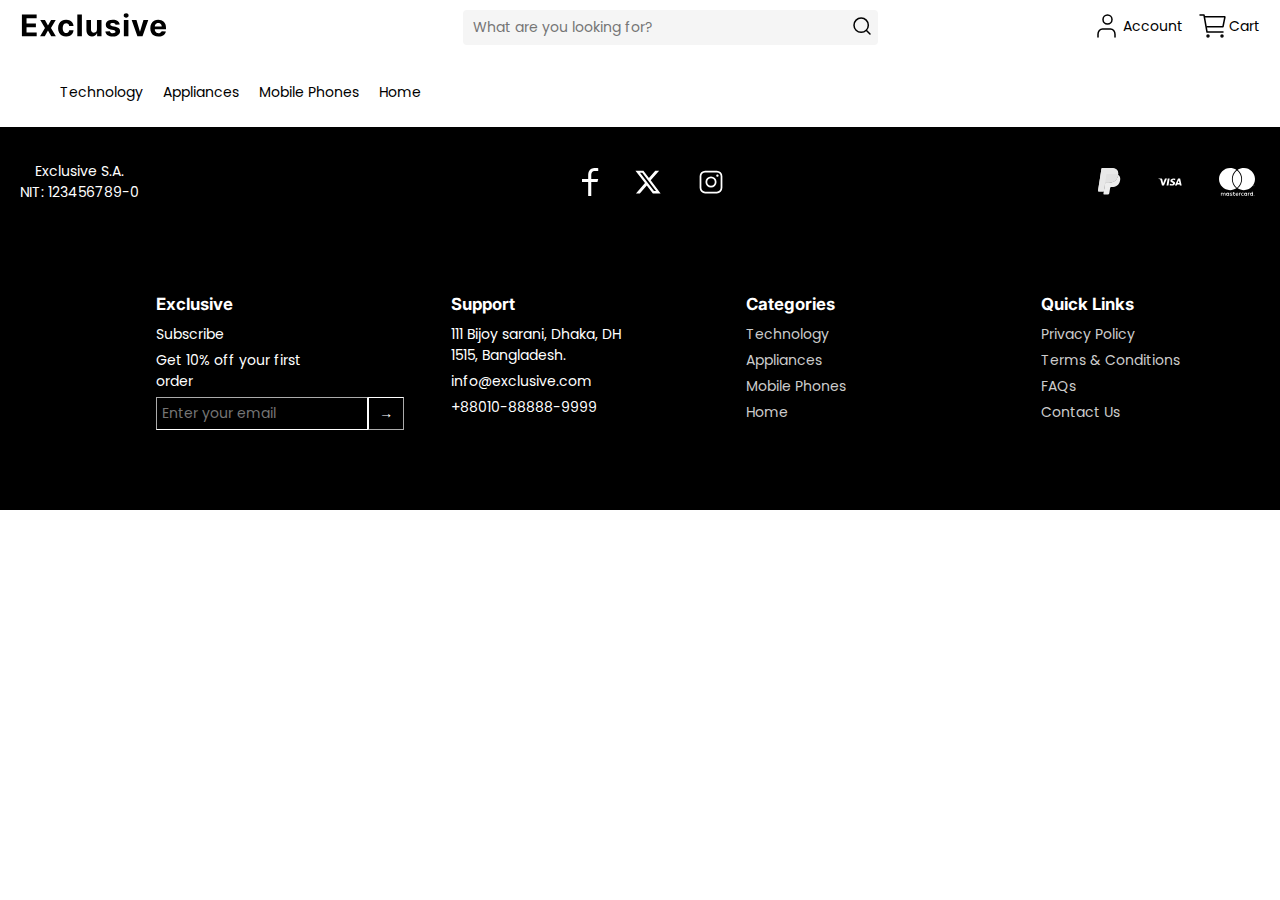
==== index.html @ 1e220c2a "Merge branch 'master' into fix/UH2000-header-hover-bug" ====
<!DOCTYPE html>
<html lang="en">
  <head>
    <meta charset="UTF-8" />
    <meta name="viewport" content="width=device-width, initial-scale=1.0" />
    <link rel="stylesheet" href="styles/styles.css" />
    <title>Exclusive</title>
  </head>
  <body>
    <header>
      <div>
        <img class="logo-img" src="images/icons/logo.svg" alt="search" />
      </div>
      <div class="header-search">
        <input type="text" placeholder="What are you looking for?" />
        <button>
          <img src="images/icons/search.svg" alt="search" />
        </button>
      </div>
      <div class="header-links">
        <a href="#">
          <img src="images/icons/account.svg" alt="account" /> Account
        </a>
        <a href="#"> <img src="images/icons/cart.svg" alt="cart" /> Cart </a>
      </div>
    </header>

    <nav class="subheader">
      <ul class="nav-menu">
        <li class="list">
          <a>Technology</a>
          <ul class="dropdown">
            <li><a href="plp.html">Computers</a></li>
            <li><a href="#">Televisions</a></li>
            <li><a href="#">Audio</a></li>
            <li><a href="#">Video</a></li>
            <li><a href="#">Printing</a></li>
            <li><a href="#">Cameras</a></li>
          </ul>
          </li>
          <li class="list">
            <a>Appliances</a>
            <ul class="dropdown">
              <li><a href="#">Air Conditioning</a></li>
              <li><a href="#">Refrigeration</a></li>
              <li><a href="#">Washing Machines/Dryers</a></li>
            </ul>
          </li>
          <li class="list">
            <a>Mobile Phones</a>
            <ul class="dropdown">
              <li><a href="#">Mobile Phones</a></li>
              <li><a href="#">Tablets</a></li>
              <li><a href="#">Smartwatches</a></li>
            </ul>
          </li>
          <li class="list">
            <a>Home</a>
            <ul class="dropdown">
              <li><a href="#">Living Room</a></li>
              <li><a href="#">Dining Room</a></li>
              <li><a href="#">Kitchen</a></li>
              <li><a href="#">Bathroom</a></li>
            </ul>
          </li>
          
      </ul>
    </nav>

    <!-- Aquí va el contenido central -->

    <footer>
      <div class="top">
        <div class="left">
          <p>Exclusive S.A.<br />NIT: 123456789-0</p>
        </div>
        <div class="center">
          <a href="#"
            ><img
              class="logo-img"
              src="images/icons/facebook.svg"
              alt="facebook"
          /></a>
          <a href="#"
            ><img class="logo-img" src="images/icons/x.svg" alt="x"
          /></a>
          <a href="#"
            ><img
              class="logo-img"
              src="images/icons/instagram.svg"
              alt="Instagram"
          /></a>
        </div>
        <div class="right">
          <a href="#"
            ><img class="logo-img" src="images/icons/paypal.svg" alt="paypal"
          /></a>
          <a href="#"
            ><img class="logo-img" src="images/icons/visa.svg" alt="visa"
          /></a>
          <a href="#"
            ><img
              class="logo-img"
              src="images/icons/mastercard.svg"
              alt="mastercard"
          /></a>
        </div>
      </div>
      <div class="sitemap">
        <div class="section">
          <h3>Exclusive</h3>
          <p>Subscribe</p>
          <p>Get 10% off your first order</p>
          <form action="#">
            <input type="email" placeholder="Enter your email" />
            <button type="submit">→</button>
          </form>
        </div>

        <div class="section">
          <h3>Support</h3>
          <p>111 Bijoy sarani, Dhaka, DH 1515, Bangladesh.</p>
          <p><a href="mailto:info@exclusive.com">info@exclusive.com</a></p>
          <p><a href="tel:+8801788888999">+88010-88888-9999</a></p>
        </div>

        <div class="section">
          <h3>Categories</h3>
          <ul>
            <li><a href="#">Technology</a></li>
            <li><a href="#">Appliances</a></li>
            <li><a href="#">Mobile Phones</a></li>
            <li><a href="#">Home</a></li>
          </ul>
        </div>

        <div class="section">
          <h3>Quick Links</h3>
          <ul>
            <li><a href="#">Privacy Policy</a></li>
            <li><a href="#">Terms & Conditions</a></li>
            <li><a href="#">FAQs</a></li>
            <li><a href="#">Contact Us</a></li>
          </ul>
        </div>
      </div>
    </footer>
  </body>
</html>
---- styles/styles.css ----
@import url("./colors.css");
@import url("./fonts.css");

/* ==== VARIABLES ==== */
:root {
  --padding-small: 0.5em;
  --padding-medium: 1rem;
  --padding-large: 1.5rem;
  --border-radius: 4px;
  --transition-duration: 0.5s;
}

/* ==== COMMON ==== */

body {
  margin: 0;
  padding: 0;
  box-sizing: border-box;
}

.remove-list-styles {
  list-style-type: none;
  padding: 0;
  margin: 0;
}

.flex-row {
  display: flex;
  flex-direction: row;
}

.flex-responsive-row {
  display: flex;
  flex-direction: column;
}

@media (min-width: 576px) {
  .flex-responsive-row {
    flex-direction: row;
  }
}

.container-scroll {
  overflow: auto;
  scrollbar-color: transparent transparent;
}

.container-scroll:hover {
  scrollbar-color: initial;
}

.container-xl {
  max-width: 1280px;
}

.margin-x-auto {
  margin-left: auto;
  margin-right: auto;
}

h1,
h2,
h3,
h4,
h5,
h6 {
  font-family: "Inter", sans-serif;
}

/* Breadcrumb */

.breadcrumb.breadcrumb-cart {
  grid-row: 1 / 2;
}

.breadcrumb a {
  color: var(--color-neutral-grey);
  text-decoration: none;
}

.breadcrumb a:hover {
  color: var(--color-red);
}

.breadcrumb a:not(:last-child) {
  color: #878787;
}

.breadcrumb a:not(:last-child)::after {
  content: " / ";
}

/* ==== HEADER ==== */

header {
  display: flex;
  flex-direction: column;
  text-align: center;
  padding: 10px 20px;
  background-color: #ffffff;
  color: #3f3f3f;
}

header .logo-img {
  height: 30px;
  width: auto;
  margin-right: 4px;
}

header .header-search {
  display: flex;
  flex: 1;
  height: 35px;
  padding-right: 13%;
  margin-bottom: 10px;
}

header a {
  display: inline-flex;
  color: #000000;
  align-items: center;
  margin-left: 10px;
  text-decoration: none;
}

.header-search input {
  border-radius: 4px 0 0 4px;
  margin-left: 20%;
  width: 100%;
  padding: 10px;
  border: none;
  background-color: #f5f5f5;
}

.header-search button {
  border-radius: 0 4px 4px 0;
  padding: 4px;
  align-items: center;
  background-color: #f5f5f5;
  border: none;
  cursor: pointer;
  color: #000000;
}

.subheader {
  background-color: #ffffff;
  padding: 10px 20px;
  text-align: center;
}

.subheader .nav-menu {
  list-style-type: none;
  display: flex;
  justify-content: center;
}

.subheader .list {
  position: relative;
  margin-right: 35px;
}

.subheader .dropdown {
  display: none;
  position: absolute;
  border: solid #a4a4a4;
  border-width: 1px;
  border-radius: 4px;
  background-color: #ffffff;
  list-style-type: none;
  padding: 10px;
  margin-top: 5px;
}

.subheader .dropdown li {
  margin-bottom: 5px;
}

.subheader a {
  text-decoration: none;
}

.subheader .nav-menu li:hover .dropdown {
  display: block;
}

/* ==== FOOTER ==== */

footer {
  background-color: #000000;
  color: #ffffff;
  padding: 20px;
  text-align: center;
}

footer .top {
  display: flex;
  flex-direction: column;
  justify-content: space-between;
  align-items: center;
  margin-bottom: 20px;
}

footer .top i {
  margin-right: 10px;
  font-size: 24px;
}

footer .bottom {
  border-top: 1px solid #444;
  padding-top: 10px;
}

footer .logo-img {
  height: 28px;
  padding-right: 5px;
  width: auto;
  margin-top: 5px;
}

.sitemap {
  display: grid;
  grid-template-columns: 1fr;
  gap: 20px;
  background-color: #000;
  padding: 40px;
  color: #fff;
  text-align: center;
}

.sitemap .section {
  margin-bottom: 20px;
}

.sitemap .section h3 {
  margin-bottom: 10px;
  font-size: 1.2em;
  color: #fff;
}

.sitemap .section p,
.sitemap .section ul {
  margin: 5px 0;
}

.sitemap .section ul {
  list-style: none;
  padding: 0;
}

.sitemap .section ul li {
  margin-bottom: 5px;
}

.sitemap .section ul li a,
.sitemap .section a {
  color: #ccc;
  text-decoration: none;
}

.sitemap .section ul li a:hover {
  color: #fff;
}

.sitemap .section form {
  display: flex;
  flex-direction: column;
  align-items: center;
}

.sitemap .section input[type="email"] {
  margin-bottom: 10px;
  padding: 5px;
  border-color: #ffffff;
  width: 180px;
  align-self: center;
  background-color: #000000;
  border-width: 1px;
}

.sitemap .section button {
  padding: 5px 10px;
  align-self: center;
  border-width: 1px;
  background-color: #000000;
  border-color: #ffffff;
  color: #fff;
  cursor: pointer;
  width: 180px;
}

.sitemap .section a {
  text-decoration: none;
  color: inherit;
}

.sitemap .section a:hover {
  text-decoration: underline;
}

input[type="text"]:focus {
  outline: none;
  border: none;
}

@media screen and (min-width: 850px) {
  header {
    flex-direction: row;
    justify-content: space-between;
    text-align: left;
  }

  .subheader .nav-menu {
    justify-content: left;
  }

  header .header-search {
    padding-right: 0;
    margin-bottom: 0;
    margin-left: 0;
  }

  .header-search input {
    margin-left: 32%;
    width: 40%;
  }

  .subheader {
    text-align: left;
  }

  .subheader .list {
    position: relative;
    margin-right: 20px;
  }

  footer .top {
    flex-direction: row;
  }

  footer .left,
  footer .center,
  footer .right {
    margin-bottom: 0;
  }

  footer .center,
  footer .right {
    display: flex;
    gap: 30px;
  }

  footer .left {
    margin-right: 6%;
  }

  .sitemap {
    grid-template-columns: repeat(4, 1fr);
    text-align: left;
  }

  .sitemap .section form {
    flex-direction: row;
  }
  .sitemap .section {
    padding-left: 35%;
  }

  .sitemap .section input[type="email"] {
    margin-bottom: 0;
    margin-right: 0;
    width: 200px;
  }

  .sitemap .section button {
    margin-right: 0;
    width: auto;
  }
}

/* ==== PRODUCT LIST PAGE ==== */

main.plp .sub-header h2,
main.plp h3,
main.plp .products-container .results-info .results-count,
main.plp .product .product-info {
  font-weight: var(--font-weight-medium);
  margin: var(--padding-small) 0;
}

main.plp .product .product-info {
  padding: var(--padding-medium);
}

main.plp .sub-header h2 {
  font-size: var(--font-size-xlarge);
  padding: 1rem;
}

main.plp h3,
main.plp .banner h3 * {
  font-size: var(--font-size-large);
}

main.plp > .container > * {
  padding: var(--padding-large);
}

main.plp .filters-container .filter {
  border: 1.5px solid var(--color-gray);
  border-radius: var(--border-radius);
  padding: var(--padding-small) var(--padding-small) 0;
  margin: var(--padding-small) 0;
}

main.plp .filters-container .filter-name {
  font-weight: var(--font-weight-medium);
  margin: calc(-1 * var(--padding-small)) calc(-1 * var(--padding-small)) 0;
  padding: var(--padding-small);
  cursor: pointer;
  background-color: #f9f9f9;
}

main.plp .filters-container .filter-options li {
  display: flex;
  flex-direction: row;
  padding: var(--padding-small);
}

main.plp .filters-container .filter-options li label,
main.plp .products-container .results-info .results-count,
main.plp .product .product-info {
  flex-grow: 1;
}

main.plp .filters-container .filter-options li label,
main.plp .filters-container .filter-options li input {
  cursor: pointer;
}

main.plp .filters-container .filter-options li .number-results {
  font-weight: var(--font-weight-light);
  font-size: var(--font-size-xsmall);
}

main.plp .products-container .results-info select {
  border: 1px solid #808080;
  padding: 2px;
  border-radius: var(--border-radius);
  cursor: pointer;
  margin-left: var(--padding-small);
}

main.plp .products-container .products-list .product {
  border: 1.5px solid var(--color-gray);
  border-radius: var(--border-radius);
  margin: var(--padding-medium) 0;
}

main.plp .products-list .product a {
  color: inherit !important;
  text-decoration: none;
  cursor: pointer;
}

main.plp .products-list .product .product-img {
  width: 100%;
  display: flex;
  flex-direction: column;
  justify-content: center;
  align-items: center;
  background-color: #f5f5f5;
}

main.plp .product .product-img img {
  max-height: 300px;
  object-fit: cover;
}

main.plp .product .product-info .product-rating {
  display: flex;
  flex-direction: row;
  justify-content: center;
  align-items: center;
  width: fit-content;
}

main.plp .product .product-info .product-rating .rating-stars {
  display: flex;
}

main.plp .product .product-info .product-rating .rating-value {
  font-weight: var(--font-weight-medium);
  margin-right: var(--padding-small);
}

main.plp .product .product-info .product-rating .rating-count {
  font-weight: var(--font-weight-light);
  font-size: var(--font-size-small);
}

main.plp .product .product-info .product-name {
  margin-top: 0;
}

main.plp .product .product-info .product-description * {
  font-weight: var(--font-weight-light);
}

main.plp .product .product-info .product-buy {
  display: flex;
  flex-direction: row;
  justify-content: space-between;
  align-items: center;
  flex-wrap: wrap;
}

main.plp .product .product-info .product-buy .pricing {
  display: flex;
  flex-direction: row;
  align-items: center;
  gap: var(--padding-small);
}

main.plp .product .product-info .product-buy .price {
  font-weight: var(--font-weight-bold);
  font-size: var(--font-size-medium);
  color: var(--color-red);
}

main.plp .product .product-info .product-buy .old-price {
  font-weight: var(--font-weight-light);
  font-size: var(--font-size-small);
  color: var(--color-dark-gray);
  text-decoration: line-through;
}

main.plp .product .product-info .product-buy button,
main.plp .banner button,
main.plp .products-list button.load-more-btn {
  font-weight: var(--font-weight-medium);
  color: var(--color-gray);
  background-color: var(--color-red);
  border-radius: var(--border-radius);
  outline: none;
  border: none;
  padding: var(--padding-medium) var(--padding-large);
  cursor: pointer;
  transition: var(--transition-duration);
}

main.plp .products-list button.load-more-btn {
  background-color: transparent;
  border: 2px solid var(--color-green);
  display: block;
  color: black;
  margin-top: 40px;
}

main.plp .products-list button.load-more-btn:hover {
  background-color: var(--color-green);
  color: white;
}

main.plp .product .product-info .product-buy button:hover,
main.plp .banner button:hover {
  background-color: var(--color-green);
}

main.plp .banner {
  margin-top: 100px;
  color: var(--color-gray);
  background-color: #0d0d0d;
  text-align: center;
  padding: var(--padding-large);
}

main.plp .banner h3 {
  margin: 2rem 1rem;
}

main.plp .banner button {
  padding: var(--padding-large) calc(var(--padding-large) * 2);
  margin: var(--padding-medium) 0 var(--padding-large) 0;
}

main.plp .banner .exclusive-list {
  justify-content: center;
  gap: 3rem;
  margin: 30px 0;
  font-size: var(--font-size-large);
}

main.plp .banner .exclusive-list li {
  flex: 1 1 0px;
}

main.plp .banner .exclusive-list p {
  margin: 0.5rem;
}

/* Responsive  */

/* Desktop */
@media (min-width: 576px) {
  main.plp .filters-container {
    width: 25%;
  }

  main.plp .products-container {
    width: 75%;
  }

  main.plp .products-list .product .product-img {
    width: min(100%, 300px);
  }

  main.plp .container-scroll {
    max-height: calc(100vh - 100px);
  }
}
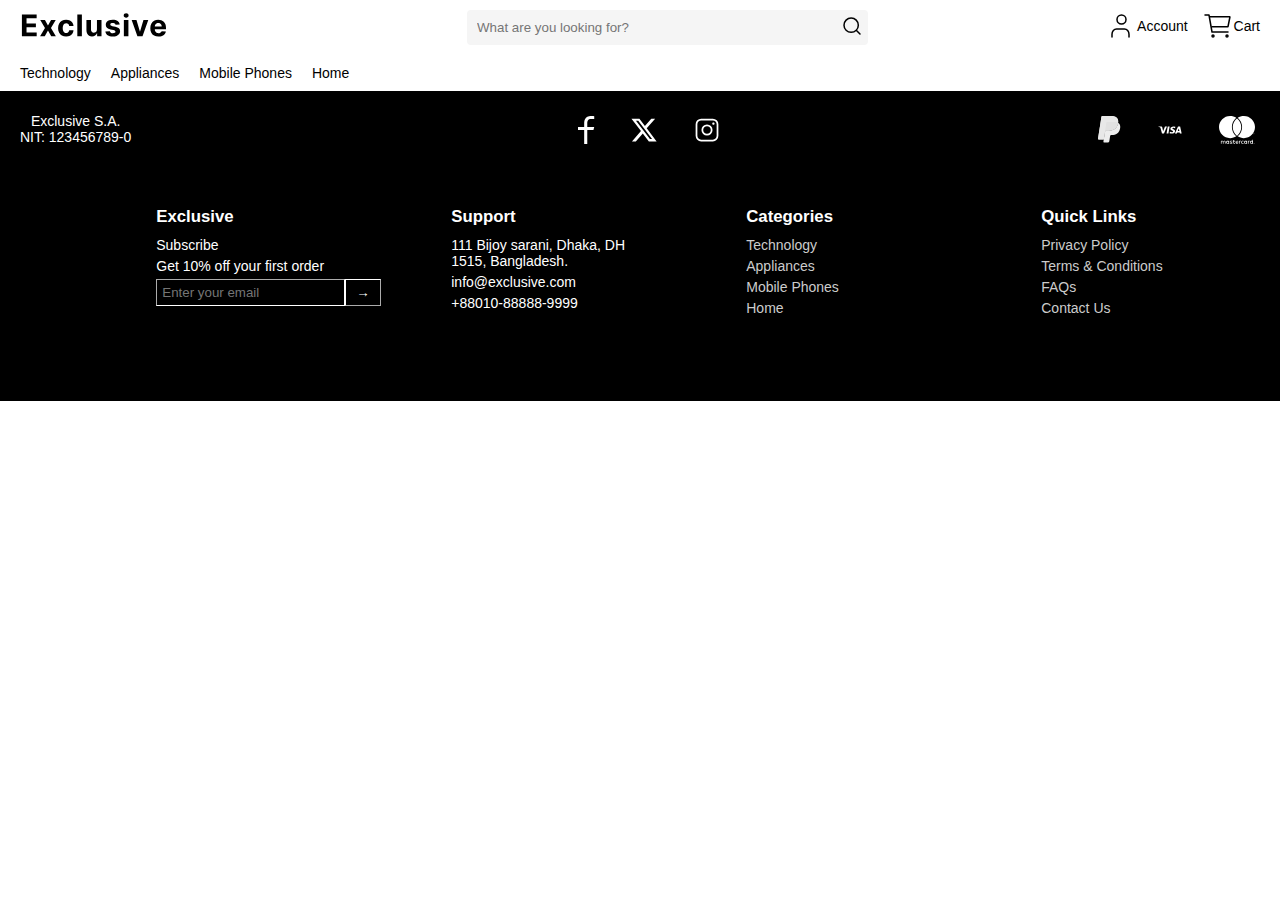
==== commit 8544c898: "Shopping cart completed with header and footer" ====
--- a/index.html
+++ b/index.html
@@ -1,149 +1,132 @@
-<!DOCTYPE html>
-<html lang="en">
-  <head>
-    <meta charset="UTF-8" />
-    <meta name="viewport" content="width=device-width, initial-scale=1.0" />
-    <link rel="stylesheet" href="styles/styles.css" />
-    <title>Exclusive</title>
-  </head>
-  <body>
-    <header>
-      <div>
-        <img class="logo-img" src="images/icons/logo.svg" alt="search" />
-      </div>
-      <div class="header-search">
-        <input type="text" placeholder="What are you looking for?" />
-        <button>
-          <img src="images/icons/search.svg" alt="search" />
-        </button>
-      </div>
-      <div class="header-links">
-        <a href="#">
-          <img src="images/icons/account.svg" alt="account" /> Account
-        </a>
-        <a href="#"> <img src="images/icons/cart.svg" alt="cart" /> Cart </a>
-      </div>
-    </header>
-
-    <nav class="subheader">
-      <ul class="nav-menu">
-        <li class="list">
-          <a>Technology</a>
-          <ul class="dropdown">
-            <li><a href="plp.html">Computers</a></li>
-            <li><a href="#">Televisions</a></li>
-            <li><a href="#">Audio</a></li>
-            <li><a href="#">Video</a></li>
-            <li><a href="#">Printing</a></li>
-            <li><a href="#">Cameras</a></li>
-          </ul>
-          </li>
-          <li class="list">
-            <a>Appliances</a>
-            <ul class="dropdown">
-              <li><a href="#">Air Conditioning</a></li>
-              <li><a href="#">Refrigeration</a></li>
-              <li><a href="#">Washing Machines/Dryers</a></li>
-            </ul>
-          </li>
-          <li class="list">
-            <a>Mobile Phones</a>
-            <ul class="dropdown">
-              <li><a href="#">Mobile Phones</a></li>
-              <li><a href="#">Tablets</a></li>
-              <li><a href="#">Smartwatches</a></li>
-            </ul>
-          </li>
-          <li class="list">
-            <a>Home</a>
-            <ul class="dropdown">
-              <li><a href="#">Living Room</a></li>
-              <li><a href="#">Dining Room</a></li>
-              <li><a href="#">Kitchen</a></li>
-              <li><a href="#">Bathroom</a></li>
-            </ul>
-          </li>
-          
-      </ul>
-    </nav>
-
-    <!-- Aquí va el contenido central -->
-
-    <footer>
-      <div class="top">
-        <div class="left">
-          <p>Exclusive S.A.<br />NIT: 123456789-0</p>
-        </div>
-        <div class="center">
-          <a href="#"
-            ><img
-              class="logo-img"
-              src="images/icons/facebook.svg"
-              alt="facebook"
-          /></a>
-          <a href="#"
-            ><img class="logo-img" src="images/icons/x.svg" alt="x"
-          /></a>
-          <a href="#"
-            ><img
-              class="logo-img"
-              src="images/icons/instagram.svg"
-              alt="Instagram"
-          /></a>
-        </div>
-        <div class="right">
-          <a href="#"
-            ><img class="logo-img" src="images/icons/paypal.svg" alt="paypal"
-          /></a>
-          <a href="#"
-            ><img class="logo-img" src="images/icons/visa.svg" alt="visa"
-          /></a>
-          <a href="#"
-            ><img
-              class="logo-img"
-              src="images/icons/mastercard.svg"
-              alt="mastercard"
-          /></a>
-        </div>
-      </div>
-      <div class="sitemap">
-        <div class="section">
-          <h3>Exclusive</h3>
-          <p>Subscribe</p>
-          <p>Get 10% off your first order</p>
-          <form action="#">
-            <input type="email" placeholder="Enter your email" />
-            <button type="submit">→</button>
-          </form>
-        </div>
-
-        <div class="section">
-          <h3>Support</h3>
-          <p>111 Bijoy sarani, Dhaka, DH 1515, Bangladesh.</p>
-          <p><a href="mailto:info@exclusive.com">info@exclusive.com</a></p>
-          <p><a href="tel:+8801788888999">+88010-88888-9999</a></p>
-        </div>
-
-        <div class="section">
-          <h3>Categories</h3>
-          <ul>
-            <li><a href="#">Technology</a></li>
-            <li><a href="#">Appliances</a></li>
-            <li><a href="#">Mobile Phones</a></li>
-            <li><a href="#">Home</a></li>
-          </ul>
-        </div>
-
-        <div class="section">
-          <h3>Quick Links</h3>
-          <ul>
-            <li><a href="#">Privacy Policy</a></li>
-            <li><a href="#">Terms & Conditions</a></li>
-            <li><a href="#">FAQs</a></li>
-            <li><a href="#">Contact Us</a></li>
-          </ul>
-        </div>
-      </div>
-    </footer>
-  </body>
-</html>
+<!DOCTYPE html>
+<html lang="en">
+  <head>
+    <meta charset="UTF-8" />
+    <meta name="viewport" content="width=device-width, initial-scale=1.0" />
+    <link rel="stylesheet" href="styles/styles.css" />
+    <title>Exclusive</title>
+  </head>
+  <body>
+    <header>
+      <div>
+        <img class="logo-img" src="images/icons/logo.svg" alt="buscar" />
+      </div>
+      <div class="header-search">
+        <input type="text" placeholder="What are you looking for?" />
+        <button>
+          <img src="images/icons/search.svg" alt="search" />
+        </button>
+      </div>
+      <div class="header-links">
+        <a href="#">
+          <img src="images/icons/account.svg" alt="account" /> Account
+        </a>
+        <a href="#">
+          <img src="images/icons/cart.svg" alt="cart" /> Cart
+        </a>
+      </div>
+    </header>
+
+    <nav class="subheader">
+      <ul class="nav-menu">
+        <li class="list">
+          <a>Technology</a>
+          <ul class="dropdown">
+            <li><a href="plp.html">Computers</a></li>
+            <li class="header-dropdown-li"><a href="#">Televisions</a></li>
+            <li class="header-dropdown-li"><a href="#">Audio</a></li>
+            <li class="header-dropdown-li"><a href="#">Video</a></li>
+            <li class="header-dropdown-li"><a href="#">Printing</a></li>
+            <li class="header-dropdown-li"><a href="#">Cameras</a></li>
+          </ul>
+          </li>
+          <li class="list">
+            <a>Appliances</a>
+            <ul class="dropdown">
+              <li class="header-dropdown-li"><a href="#">Air Conditioning</a></li>
+              <li class="header-dropdown-li"><a href="#">Refrigeration</a></li>
+              <li class="header-dropdown-li"><a href="#">Washing Machines/Dryers</a></li>
+            </ul>
+          </li>
+          <li class="list">
+            <a>Mobile Phones</a>
+            <ul class="dropdown">
+              <li class="header-dropdown-li"><a href="#">Mobile Phones</a></li>
+              <li class="header-dropdown-li"><a href="#">Tablets</a></li>
+              <li class="header-dropdown-li"><a href="#">Smartwatches</a></li>
+            </ul>
+          </li>
+          <li class="list">
+            <a>Home</a>
+            <ul class="dropdown">
+              <li class="header-dropdown-li"><a href="#">Living Room</a></li>
+              <li class="header-dropdown-li"><a href="#">Dining Room</a></li>
+              <li class="header-dropdown-li"><a href="#">Kitchen</a></li>
+              <li class="header-dropdown-li"><a href="#">Bathroom</a></li>
+            </ul>
+          </li>
+          
+      </ul>
+    </nav>
+
+    <!-- Aquí va el contenido central -->
+
+    <footer>
+      <div class="top">
+        <div class="left">
+          <p>
+            Exclusive S.A.<br />NIT: 123456789-0
+          </p>
+        </div>
+        <div class="center">
+          <a href="#"><img class="logo-img" src="images/icons/facebook.svg" alt="facebook" /></a>
+          <a href="#"><img class="logo-img" src="images/icons/x.svg" alt="x" /></a>
+          <a href="#"><img class="logo-img" src="images/icons/instagram.svg" alt="Instagram" /></a>
+        </div>
+        <div class="right">
+          <a href="#"><img class="logo-img" src="images/icons/paypal.svg" alt="paypal" /></a>
+          <a href="#"><img class="logo-img" src="images/icons/visa.svg" alt="visa" /></a>
+          <a href="#"><img class="logo-img" src="images/icons/mastercard.svg" alt="mastercard" /></a>
+        </div>
+      </div>
+      <div class="sitemap">
+        <div class="section">
+          <h3>Exclusive</h3>
+          <p>Subscribe</p>
+          <p>Get 10% off your first order</p>
+          <form action="#">
+            <input type="email" placeholder="Enter your email" />
+            <button type="submit">→</button>
+          </form>
+        </div>
+
+        <div class="section">
+          <h3>Support</h3>
+          <p>111 Bijoy sarani, Dhaka, DH 1515, Bangladesh.</p>
+          <p><a href="mailto:info@exclusive.com">info@exclusive.com</a></p>
+          <p><a href="tel:+8801788888999">+88010-88888-9999</a></p>
+        </div>
+
+        <div class="section">
+          <h3>Categories</h3>
+          <ul>
+            <li><a href="#">Technology</a></li>
+            <li><a href="#">Appliances</a></li>
+            <li><a href="#">Mobile Phones</a></li>
+            <li><a href="#">Home</a></li>
+          </ul>
+        </div>
+
+        <div class="section">
+          <h3>Quick Links</h3>
+          <ul>
+            <li><a href="#">Privacy Policy</a></li>
+            <li><a href="#">Terms & Conditions</a></li>
+            <li><a href="#">FAQs</a></li>
+            <li><a href="#">Contact Us</a></li>
+          </ul>
+        </div>
+      </div>
+    </footer>
+  </body>
+</html>--- a/styles/styles.css
+++ b/styles/styles.css
@@ -1,93 +1,13 @@
+/* ==== COMMON ==== */
 @import url("./colors.css");
 @import url("./fonts.css");
 
-/* ==== VARIABLES ==== */
-:root {
-  --padding-small: 0.5em;
-  --padding-medium: 1rem;
-  --padding-large: 1.5rem;
-  --border-radius: 4px;
-  --transition-duration: 0.5s;
-}
-
 /* ==== COMMON ==== */
 
-body {
+* {
   margin: 0;
   padding: 0;
   box-sizing: border-box;
-}
-
-.remove-list-styles {
-  list-style-type: none;
-  padding: 0;
-  margin: 0;
-}
-
-.flex-row {
-  display: flex;
-  flex-direction: row;
-}
-
-.flex-responsive-row {
-  display: flex;
-  flex-direction: column;
-}
-
-@media (min-width: 576px) {
-  .flex-responsive-row {
-    flex-direction: row;
-  }
-}
-
-.container-scroll {
-  overflow: auto;
-  scrollbar-color: transparent transparent;
-}
-
-.container-scroll:hover {
-  scrollbar-color: initial;
-}
-
-.container-xl {
-  max-width: 1280px;
-}
-
-.margin-x-auto {
-  margin-left: auto;
-  margin-right: auto;
-}
-
-h1,
-h2,
-h3,
-h4,
-h5,
-h6 {
-  font-family: "Inter", sans-serif;
-}
-
-/* Breadcrumb */
-
-.breadcrumb.breadcrumb-cart {
-  grid-row: 1 / 2;
-}
-
-.breadcrumb a {
-  color: var(--color-neutral-grey);
-  text-decoration: none;
-}
-
-.breadcrumb a:hover {
-  color: var(--color-red);
-}
-
-.breadcrumb a:not(:last-child) {
-  color: #878787;
-}
-
-.breadcrumb a:not(:last-child)::after {
-  content: " / ";
 }
 
 /* ==== HEADER ==== */
@@ -99,6 +19,8 @@
   padding: 10px 20px;
   background-color: #ffffff;
   color: #3f3f3f;
+  font-family: "Intern", sans-serif;
+  font-size: 14px;
 }
 
 header .logo-img {
@@ -123,20 +45,21 @@
   text-decoration: none;
 }
 
+
 .header-search input {
   border-radius: 4px 0 0 4px;
   margin-left: 20%;
   width: 100%;
   padding: 10px;
   border: none;
-  background-color: #f5f5f5;
+  background-color: #F5F5F5;
 }
 
 .header-search button {
   border-radius: 0 4px 4px 0;
   padding: 4px;
   align-items: center;
-  background-color: #f5f5f5;
+  background-color: #F5F5F5;
   border: none;
   cursor: pointer;
   color: #000000;
@@ -146,6 +69,8 @@
   background-color: #ffffff;
   padding: 10px 20px;
   text-align: center;
+  font-family: "Intern", sans-serif;
+  font-size: 14px;
 }
 
 .subheader .nav-menu {
@@ -162,7 +87,7 @@
 .subheader .dropdown {
   display: none;
   position: absolute;
-  border: solid #a4a4a4;
+  border: solid #A4A4A4;
   border-width: 1px;
   border-radius: 4px;
   background-color: #ffffff;
@@ -190,6 +115,8 @@
   color: #ffffff;
   padding: 20px;
   text-align: center;
+  font-family: "Intern", sans-serif;
+  font-size: 14px;
 }
 
 footer .top {
@@ -319,6 +246,7 @@
     margin-left: 0;
   }
 
+
   .header-search input {
     margin-left: 32%;
     width: 40%;
@@ -343,8 +271,7 @@
     margin-bottom: 0;
   }
 
-  footer .center,
-  footer .right {
+  footer .center, footer .right {
     display: flex;
     gap: 30px;
   }
@@ -377,244 +304,321 @@
   }
 }
 
-/* ==== PRODUCT LIST PAGE ==== */
-
-main.plp .sub-header h2,
-main.plp h3,
-main.plp .products-container .results-info .results-count,
-main.plp .product .product-info {
-  font-weight: var(--font-weight-medium);
-  margin: var(--padding-small) 0;
-}
-
-main.plp .product .product-info {
-  padding: var(--padding-medium);
-}
-
-main.plp .sub-header h2 {
-  font-size: var(--font-size-xlarge);
-  padding: 1rem;
-}
-
-main.plp h3,
-main.plp .banner h3 * {
-  font-size: var(--font-size-large);
-}
-
-main.plp > .container > * {
-  padding: var(--padding-large);
-}
-
-main.plp .filters-container .filter {
-  border: 1.5px solid var(--color-gray);
-  border-radius: var(--border-radius);
-  padding: var(--padding-small) var(--padding-small) 0;
-  margin: var(--padding-small) 0;
-}
-
-main.plp .filters-container .filter-name {
-  font-weight: var(--font-weight-medium);
-  margin: calc(-1 * var(--padding-small)) calc(-1 * var(--padding-small)) 0;
-  padding: var(--padding-small);
+* {
+  margin: 0;
+  padding: 0;
+}
+
+main.cart-page {
+  display: grid;
+  grid-template-rows: auto auto auto;
+  gap: 12px;
+  padding: 32px;
+  font-family: var(--font-primary);
+  font-size: var(--body-poppins);
+}
+
+.cart-page h2, .recommended-items-section h2 {
+  font-weight: 600;
+}
+
+/* Breadcrumb */
+
+.breadcrumb.breadcrumb-cart {
+  grid-row: 1 / 2;
+}
+
+.breadcrumb>p>span {
+  color: var(--color-neutral-grey);
+}
+
+/* Cart Items Section */
+
+.cart-items-section {
+  grid-row: 2 / 3;
+  border-radius: 6px;
+  padding: 16px;
+  box-shadow: 0 0 12px 0 rgba(0, 0, 0, 0.12);
+}
+
+.item-container.item-cart-container {
+  display: flex;
+  flex-direction: column;
+  gap: 12px;
+}
+
+.item.item-cart {
+  display: flex;
+  border-radius: 10px;
+  padding: 6px;
+  position: relative;
+}
+
+.item-container.item-cart-container hr {
+  border: none;
+  border: 1px solid #e4e4e4e4;
+}
+
+.item.item-cart>img {
+  width: 110px;
+  height: 110px;
+  border-radius: 4px;
+  align-self: center;
+
+}
+
+.item-info.item-cart-info {
+  margin-left: 8px;
+}
+
+.item-info.item-cart-info>h3 {
+  font-weight: 300;
   cursor: pointer;
-  background-color: #f9f9f9;
-}
-
-main.plp .filters-container .filter-options li {
-  display: flex;
-  flex-direction: row;
-  padding: var(--padding-small);
-}
-
-main.plp .filters-container .filter-options li label,
-main.plp .products-container .results-info .results-count,
-main.plp .product .product-info {
-  flex-grow: 1;
-}
-
-main.plp .filters-container .filter-options li label,
-main.plp .filters-container .filter-options li input {
+}
+
+.item-price.item-price-cart {
+  display: flex;
+}
+
+.item-price.item-price-cart>p:nth-child(1) {
+  display: none;
+}
+
+.item-price.item-price-cart>p:nth-child(2) {
+  position: absolute;
+  font-weight: 600;
+  right: 0;
+  bottom: 0;
+  margin-right: 8px;
+  margin-bottom: 5px;
+}
+
+.shipping-method {
+  font-size: var(--small-poppins);
+  font-weight: 300;
+  margin: 4px 0;
+}
+
+.item-info.item-cart-info details {
+  font-size: 14px;
+  font-weight: 600;
+  margin-bottom: 36px;
+}
+
+.item-info.item-cart-info details summary {
+  list-style: none;
   cursor: pointer;
 }
 
-main.plp .filters-container .filter-options li .number-results {
-  font-weight: var(--font-weight-light);
-  font-size: var(--font-size-xsmall);
-}
-
-main.plp .products-container .results-info select {
-  border: 1px solid #808080;
-  padding: 2px;
-  border-radius: var(--border-radius);
+.item-info.item-cart-info details summary::after {
+  content: "\25BC";
+  margin-left: 4px;
+}
+
+.item-info.item-cart-info details[open] {
+  margin-bottom: 2px;
+}
+
+.item-info.item-cart-info details[open] summary::after {
+  content: "\25B2";
+}
+
+.quantity.quantity-item-cart select {
+  border: none;
+  outline: none;
+  font-size: 14px;
+}
+
+.quantity.quantity-item-cart select:focus {
+  border: none;
+  outline: none;
+}
+
+
+/* Pay Section */
+.pay-section.pay-section-cart {
+  grid-row: 3 / 4;
+  display: flex;
+  flex-direction: column;
+  gap: 12px;
+  padding: 24px;
+  position: relative;
+  border-radius: 6px;
+  box-shadow: 0 0 12px 0 rgba(0, 0, 0, 0.12);
+  justify-content: space-around;
+  border: 1px solid var(--color-neutral-black);
+}
+
+.pay-section.pay-section-cart .pay-info {
+  display: flex;
+  justify-content: space-between;
+  border-bottom: 1px solid #c2c2c2;
+  padding: 3px 0;
+}
+
+.pay-section.pay-section-cart .pay-info>p:nth-child(2) {
+  font-weight: 600;
+}
+
+
+.pay-section.pay-section-cart .pay-button {
+  font-family: Poppins, sans-serif;
+  font-size: var(--buttons-poppins-medium);
+  border: none;
+  border-radius: 4px;
+  padding: 0.5rem;
+  background-color: var(--color-secondary-light-red);
+  color: white;
   cursor: pointer;
-  margin-left: var(--padding-small);
-}
-
-main.plp .products-container .products-list .product {
-  border: 1.5px solid var(--color-gray);
-  border-radius: var(--border-radius);
-  margin: var(--padding-medium) 0;
-}
-
-main.plp .products-list .product a {
-  color: inherit !important;
-  text-decoration: none;
-  cursor: pointer;
-}
-
-main.plp .products-list .product .product-img {
-  width: 100%;
-  display: flex;
-  flex-direction: column;
-  justify-content: center;
-  align-items: center;
-  background-color: #f5f5f5;
-}
-
-main.plp .product .product-img img {
-  max-height: 300px;
-  object-fit: cover;
-}
-
-main.plp .product .product-info .product-rating {
-  display: flex;
-  flex-direction: row;
-  justify-content: center;
-  align-items: center;
-  width: fit-content;
-}
-
-main.plp .product .product-info .product-rating .rating-stars {
-  display: flex;
-}
-
-main.plp .product .product-info .product-rating .rating-value {
-  font-weight: var(--font-weight-medium);
-  margin-right: var(--padding-small);
-}
-
-main.plp .product .product-info .product-rating .rating-count {
-  font-weight: var(--font-weight-light);
-  font-size: var(--font-size-small);
-}
-
-main.plp .product .product-info .product-name {
-  margin-top: 0;
-}
-
-main.plp .product .product-info .product-description * {
-  font-weight: var(--font-weight-light);
-}
-
-main.plp .product .product-info .product-buy {
-  display: flex;
-  flex-direction: row;
-  justify-content: space-between;
-  align-items: center;
-  flex-wrap: wrap;
-}
-
-main.plp .product .product-info .product-buy .pricing {
-  display: flex;
-  flex-direction: row;
-  align-items: center;
-  gap: var(--padding-small);
-}
-
-main.plp .product .product-info .product-buy .price {
-  font-weight: var(--font-weight-bold);
-  font-size: var(--font-size-medium);
-  color: var(--color-red);
-}
-
-main.plp .product .product-info .product-buy .old-price {
-  font-weight: var(--font-weight-light);
-  font-size: var(--font-size-small);
-  color: var(--color-dark-gray);
-  text-decoration: line-through;
-}
-
-main.plp .product .product-info .product-buy button,
-main.plp .banner button,
-main.plp .products-list button.load-more-btn {
-  font-weight: var(--font-weight-medium);
-  color: var(--color-gray);
-  background-color: var(--color-red);
-  border-radius: var(--border-radius);
-  outline: none;
-  border: none;
-  padding: var(--padding-medium) var(--padding-large);
-  cursor: pointer;
-  transition: var(--transition-duration);
-}
-
-main.plp .products-list button.load-more-btn {
-  background-color: transparent;
-  border: 2px solid var(--color-green);
-  display: block;
-  color: black;
-  margin-top: 40px;
-}
-
-main.plp .products-list button.load-more-btn:hover {
-  background-color: var(--color-green);
-  color: white;
-}
-
-main.plp .product .product-info .product-buy button:hover,
-main.plp .banner button:hover {
-  background-color: var(--color-green);
-}
-
-main.plp .banner {
-  margin-top: 100px;
-  color: var(--color-gray);
-  background-color: #0d0d0d;
-  text-align: center;
-  padding: var(--padding-large);
-}
-
-main.plp .banner h3 {
-  margin: 2rem 1rem;
-}
-
-main.plp .banner button {
-  padding: var(--padding-large) calc(var(--padding-large) * 2);
-  margin: var(--padding-medium) 0 var(--padding-large) 0;
-}
-
-main.plp .banner .exclusive-list {
-  justify-content: center;
-  gap: 3rem;
-  margin: 30px 0;
-  font-size: var(--font-size-large);
-}
-
-main.plp .banner .exclusive-list li {
-  flex: 1 1 0px;
-}
-
-main.plp .banner .exclusive-list p {
-  margin: 0.5rem;
-}
-
-/* Responsive  */
-
-/* Desktop */
-@media (min-width: 576px) {
-  main.plp .filters-container {
-    width: 25%;
-  }
-
-  main.plp .products-container {
-    width: 75%;
-  }
-
-  main.plp .products-list .product .product-img {
-    width: min(100%, 300px);
-  }
-
-  main.plp .container-scroll {
-    max-height: calc(100vh - 100px);
-  }
-}
+  margin-top: 50px;
+  transition: 120ms;
+}
+
+.pay-section.pay-section-cart .pay-button:hover {
+  padding: 1.2rem;
+  background-color: var(--color-primary-red);
+}
+
+.recommended-items-section {
+  display: none;
+}
+
+
+/* Desktop Responsive*/
+
+@media (min-width: 900px) {
+  main.cart-page {
+    grid-template-columns: auto 400px;
+    padding: 24px;
+  }
+  
+  .breadcrumb.breadcrumb.breadcrumb-cart {
+    grid-column: 1 / 3;
+    grid-row: 1 / 2;
+  }
+
+  .cart-items-section {
+    grid-column: 1 / 2;
+    grid-row: 2 / 3;
+  }
+
+  .item-price.item-price-cart {
+    flex-direction: column;
+    position: absolute;
+    text-align: center;
+    right: 0;
+    top: 37px;
+    margin-right: 12px;
+    align-items: center;
+  }
+
+  .item-price.item-price-cart>p:nth-child(1) {
+    display: block;
+  }
+
+  .item-price.item-price-cart>p:nth-child(2) {
+    position: unset;
+  }
+
+  .pay-section.pay-section-cart {
+    grid-column: 2 / 3;
+    grid-row: 2 / 3;
+  }
+
+
+  /* Recommended Items Section */
+  .recommended-items-section {
+    display: block;
+    position: relative;
+    grid-column: 1 / 3;
+    grid-row: 3 / 4;
+    box-shadow: 0 0 12px 0 rgba(0, 0, 0, 0.12);
+    border-radius: 6px;
+    padding: 24px;
+  }
+
+  .recommended-items-container {
+    display: flex;
+    justify-content: space-around;
+    padding: 16px;
+    margin-top: 10px;
+  }
+
+  .recommended-item {
+    width: 140px;
+    text-align: center;
+    padding: 20px 30px;
+    border-radius: 5px;
+    cursor: pointer;
+  }
+
+  .sale.sale-recommended-product {
+    position: absolute;
+    background-color: var(--color-primary-red);
+    color: var(--color-neutral-white);
+    padding: 2px 8px;
+    font-size: var(--small-poppins);
+    font-weight: 300;
+    border-radius: 4px;
+    margin-left: 4px;
+    margin-top: 4px;
+  }
+
+  .recommended-item>img {
+    width: 100%;
+    padding-bottom: 24px;
+    margin-bottom: 4px;
+    border-bottom: 1px solid var(--color-neutral-grey);
+  }
+
+  .new-price.price-recommended-product {
+    color: var(--color-primary-red);
+  }
+
+  .price.price-recommended-product del {
+    color: var(--color-neutral-grey);
+    font-weight: 500;
+  }
+
+  .rate-recommended-product {
+    display: flex;
+    justify-content: center;
+    align-items: center;
+  }
+
+  .stars-cart {
+    display: flex;
+    margin: 8px 4px;
+  }
+
+  .rate-recommended-product>p {
+    font-size: 14px;
+    color: var(--color-secondary-light-red);
+    font-weight: 600;
+  }
+
+  .back-btn.back-btn-cart, .next-btn.next-btn-cart {
+    width: 40px;
+    position: absolute;
+    cursor: pointer;
+  }
+
+  .back-btn.back-btn-cart {
+    left: 0;
+    bottom: 190px;
+    margin-left: 30px;
+    transform: rotate(180deg);
+  }
+
+  .next-btn.next-btn-cart {
+    right: 0;
+    bottom: 190px;
+    margin-right: 30px;
+  }
+  
+
+  .back-btn.back-btn-cart>img, .next-btn.next-btn-cart>img {
+    width: 100%;
+  }
+
+}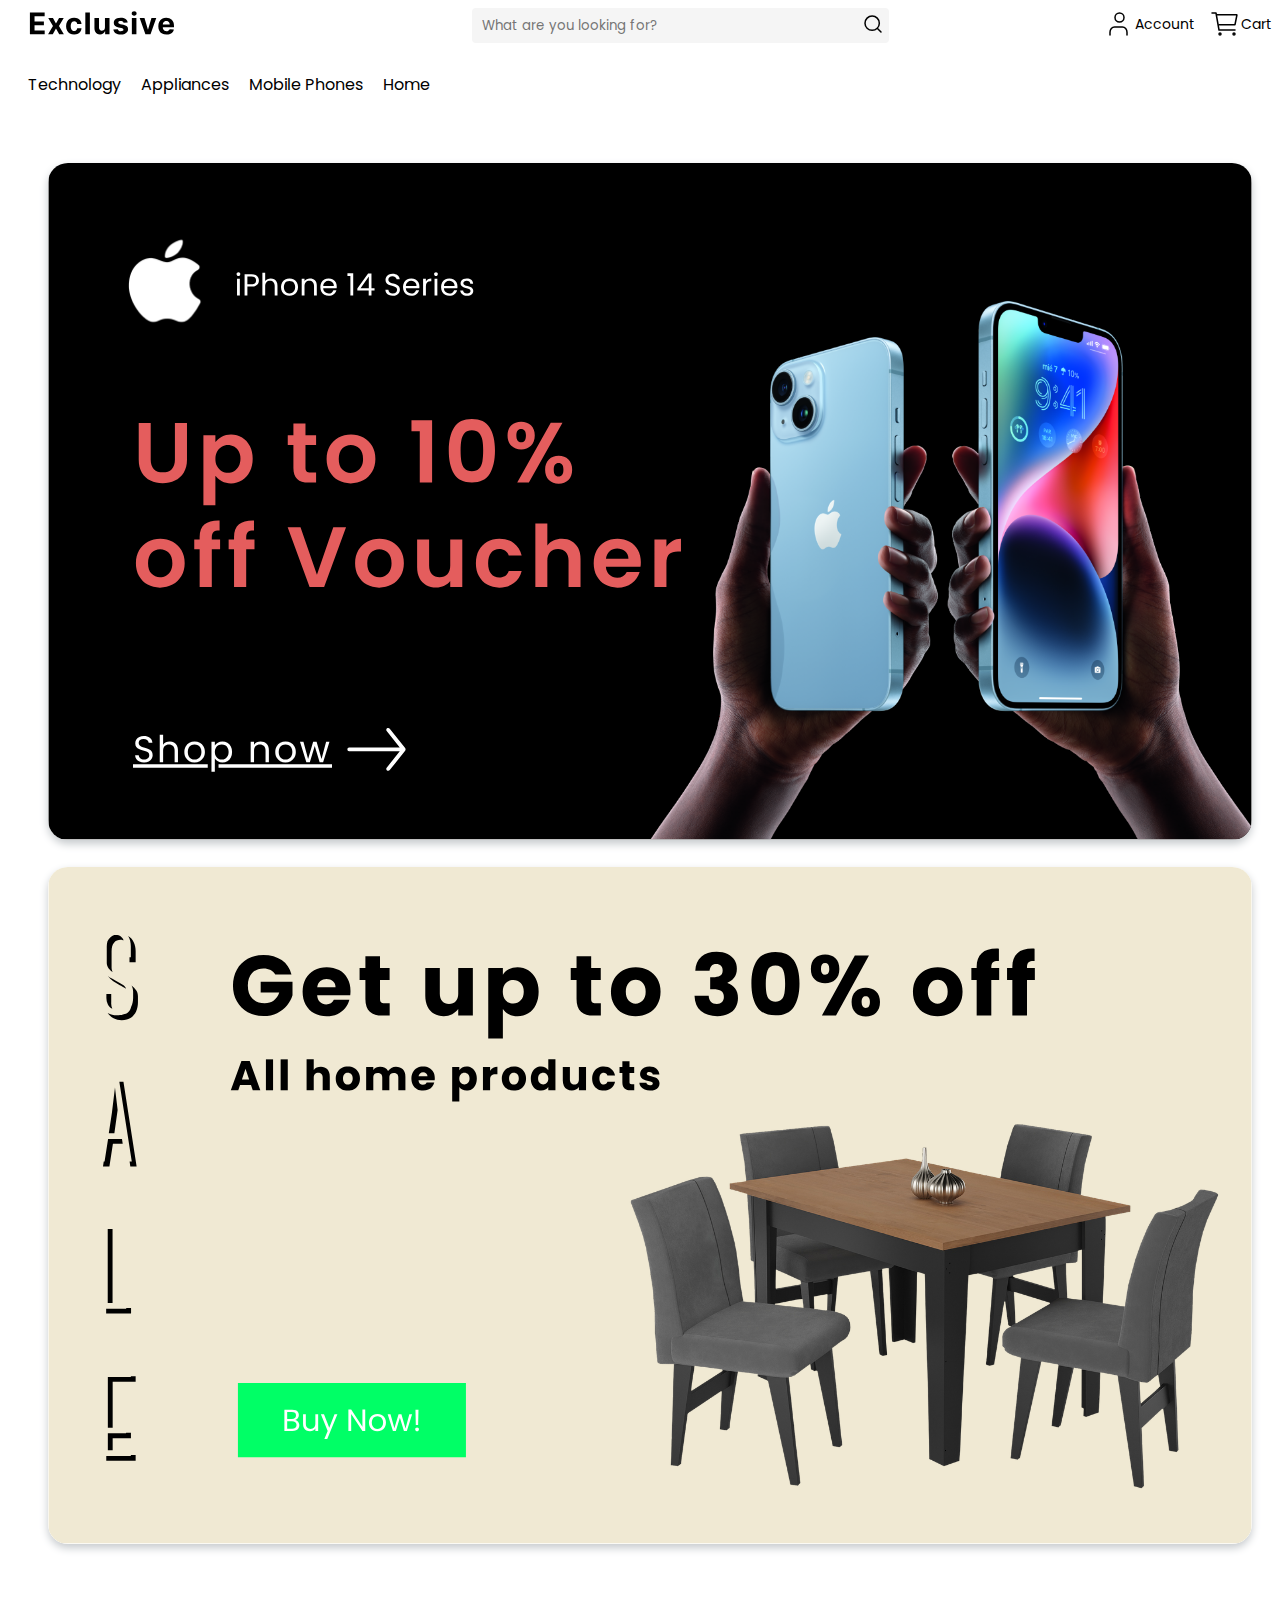
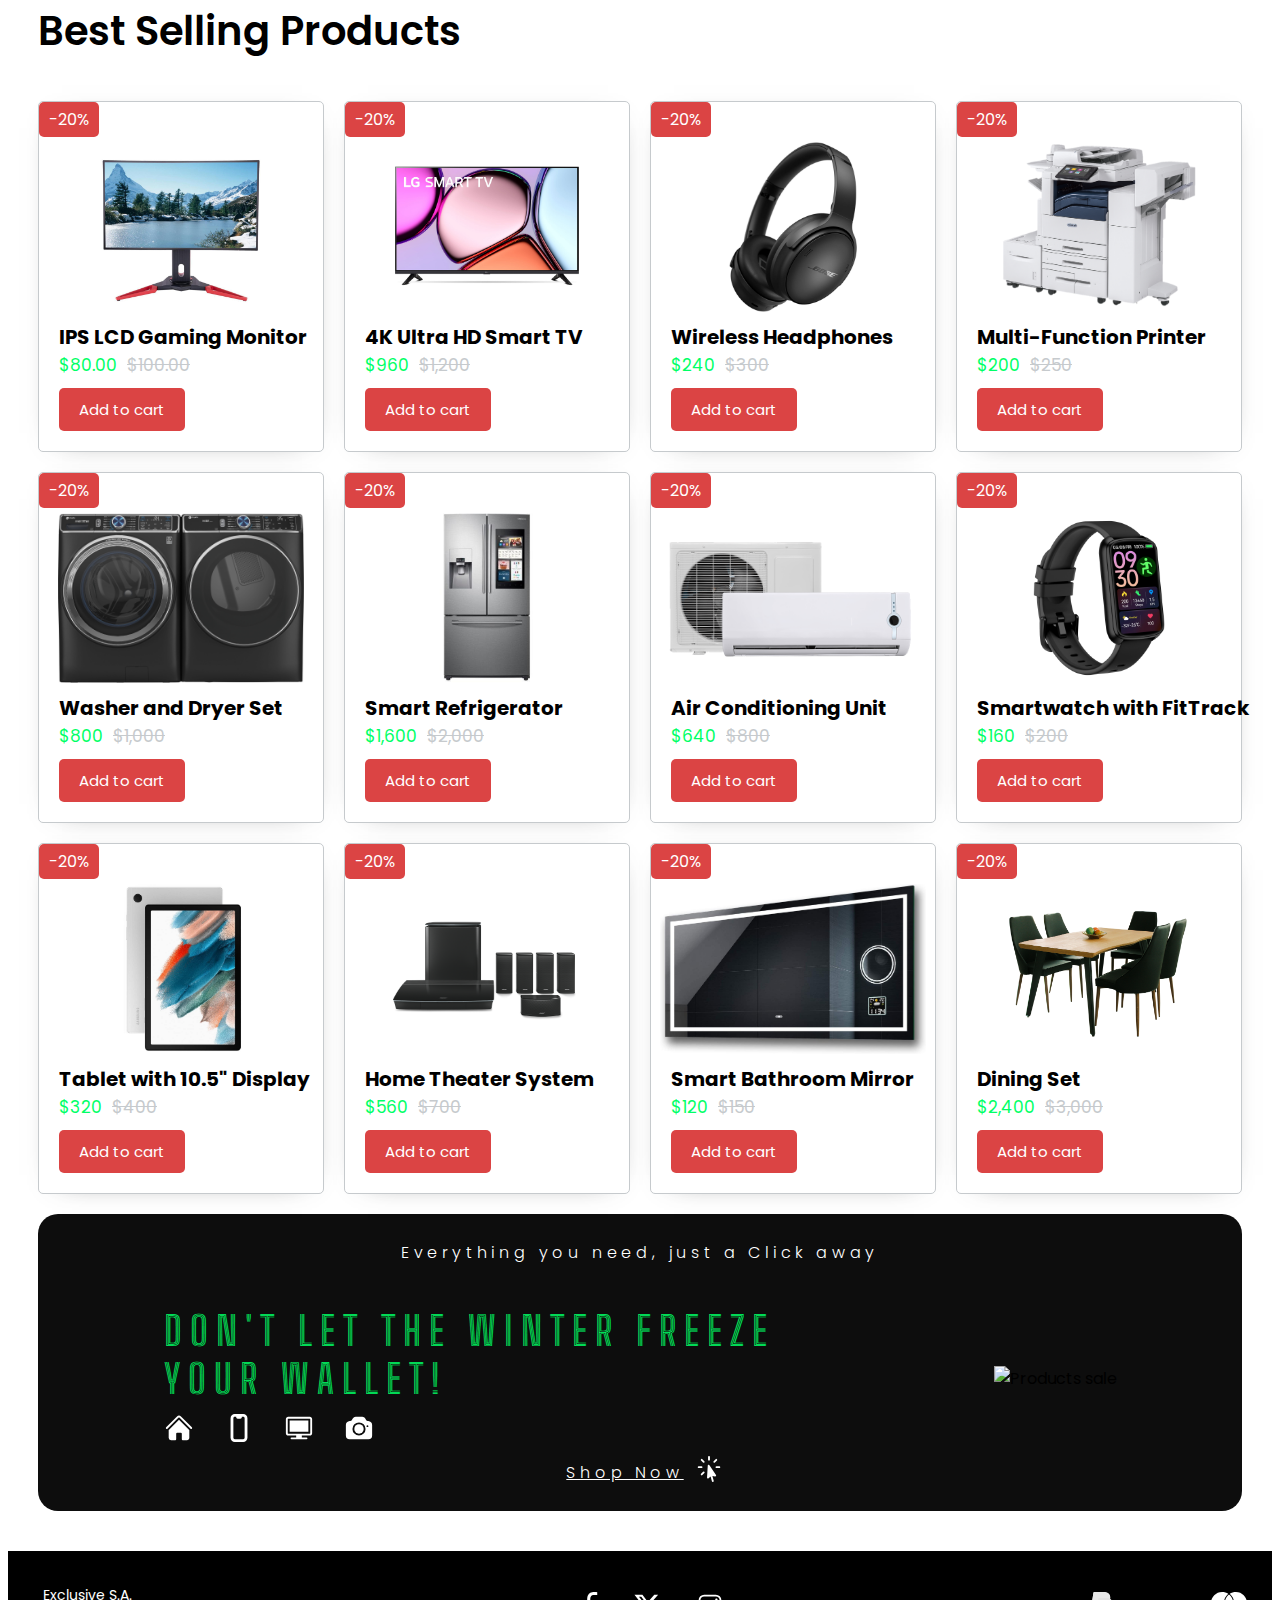
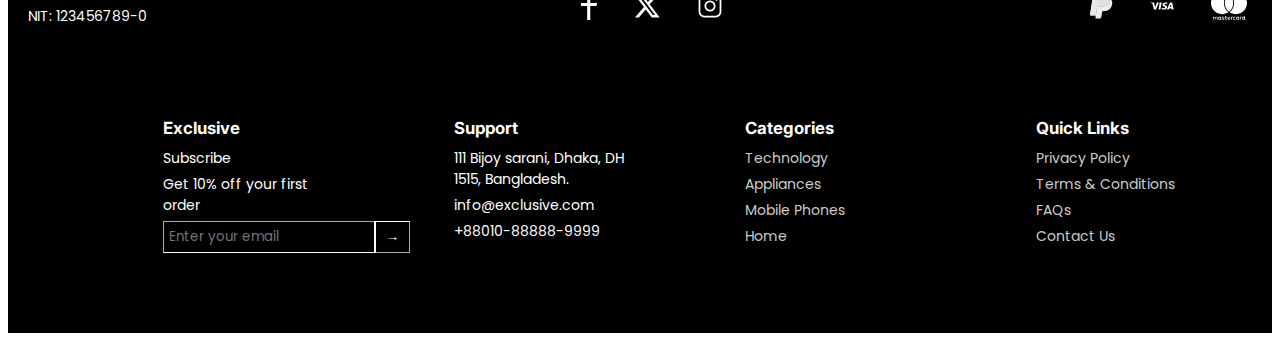
==== commit ba3a97d5: "Merge process #4" ====
--- a/index.html
+++ b/index.html
@@ -9,7 +9,7 @@
   <body>
     <header>
       <div>
-        <img class="logo-img" src="images/icons/logo.svg" alt="buscar" />
+        <img class="logo-img" src="images/icons/logo.svg" alt="search" />
       </div>
       <div class="header-search">
         <input type="text" placeholder="What are you looking for?" />
@@ -21,9 +21,7 @@
         <a href="#">
           <img src="images/icons/account.svg" alt="account" /> Account
         </a>
-        <a href="#">
-          <img src="images/icons/cart.svg" alt="cart" /> Cart
-        </a>
+        <a href="#"> <img src="images/icons/cart.svg" alt="cart" /> Cart </a>
       </div>
     </header>
 
@@ -39,54 +37,389 @@
             <li class="header-dropdown-li"><a href="#">Printing</a></li>
             <li class="header-dropdown-li"><a href="#">Cameras</a></li>
           </ul>
-          </li>
-          <li class="list">
-            <a>Appliances</a>
-            <ul class="dropdown">
-              <li class="header-dropdown-li"><a href="#">Air Conditioning</a></li>
-              <li class="header-dropdown-li"><a href="#">Refrigeration</a></li>
-              <li class="header-dropdown-li"><a href="#">Washing Machines/Dryers</a></li>
-            </ul>
-          </li>
-          <li class="list">
-            <a>Mobile Phones</a>
-            <ul class="dropdown">
-              <li class="header-dropdown-li"><a href="#">Mobile Phones</a></li>
-              <li class="header-dropdown-li"><a href="#">Tablets</a></li>
-              <li class="header-dropdown-li"><a href="#">Smartwatches</a></li>
-            </ul>
-          </li>
-          <li class="list">
-            <a>Home</a>
-            <ul class="dropdown">
-              <li class="header-dropdown-li"><a href="#">Living Room</a></li>
-              <li class="header-dropdown-li"><a href="#">Dining Room</a></li>
-              <li class="header-dropdown-li"><a href="#">Kitchen</a></li>
-              <li class="header-dropdown-li"><a href="#">Bathroom</a></li>
-            </ul>
-          </li>
-          
+        </li>
+        <li class="list">
+          <a>Appliances</a>
+          <ul class="dropdown">
+            <li class="header-dropdown-li"><a href="#">Air Conditioning</a></li>
+            <li class="header-dropdown-li"><a href="#">Refrigeration</a></li>
+            <li class="header-dropdown-li">
+              <a href="#">Washing Machines/Dryers</a>
+            </li>
+          </ul>
+        </li>
+        <li class="list">
+          <a>Mobile Phones</a>
+          <ul class="dropdown">
+            <li class="header-dropdown-li"><a href="#">Mobile Phones</a></li>
+            <li class="header-dropdown-li"><a href="#">Tablets</a></li>
+            <li class="header-dropdown-li"><a href="#">Smartwatches</a></li>
+          </ul>
+        </li>
+        <li class="list">
+          <a>Home</a>
+          <ul class="dropdown">
+            <li class="header-dropdown-li"><a href="#">Living Room</a></li>
+            <li class="header-dropdown-li"><a href="#">Dining Room</a></li>
+            <li class="header-dropdown-li"><a href="#">Kitchen</a></li>
+            <li class="header-dropdown-li"><a href="#">Bathroom</a></li>
+          </ul>
+        </li>
       </ul>
     </nav>
 
-    <!-- Aquí va el contenido central -->
+    <main class="home-page">
+      <!-- First section -->
+      <section class="img-container">
+        <a href="#"
+          ><img
+            src="images/ads/ad-phone.svg"
+            alt="IPhone 14 Series. Up to 10% off voucher. Shop now"
+        /></a>
+        <a href="#"
+          ><img
+            src="images/ads/ad-home.svg"
+            alt="Sale. Get up to 30% off all home products. Buy now"
+        /></a>
+      </section>
+
+      <!-- Second section -->
+      <p class="title-products">Best Selling Products</p>
+      <section class="grid-container">
+        <div class="product-box">
+          <div class="discount-badge">-20%</div>
+          <img src="images/products/monitor.jpg" alt="Monitor" />
+
+          <div class="text-container">
+            <p>IPS LCD Gaming Monitor</p>
+            <div class="price-container">
+              <p class="price-discount">$80.00</p>
+              <p class="price-normal">$100.00</p>
+            </div>
+            <button>Add to cart</button>
+          </div>
+        </div>
+
+        <div class="product-box">
+          <div class="discount-badge">-20%</div>
+          <img src="images/products/tv.jpg" alt="Smart Tv" />
+
+          <div class="text-container">
+            <p>4K Ultra HD Smart TV</p>
+            <div class="price-container">
+              <p class="price-discount">$960</p>
+              <p class="price-normal">$1,200</p>
+            </div>
+            <button>Add to cart</button>
+          </div>
+        </div>
+
+        <div class="product-box">
+          <div class="discount-badge">-20%</div>
+          <img src="images/products/headphones.jpg" alt="Headphones" />
+
+          <div class="text-container">
+            <p>Wireless Headphones</p>
+            <div class="price-container">
+              <p class="price-discount">$240</p>
+              <p class="price-normal">$300</p>
+            </div>
+            <button>Add to cart</button>
+          </div>
+        </div>
+
+        <div class="product-box">
+          <div class="discount-badge">-20%</div>
+          <img src="images/products/printer.png" alt="Multi-Function Printer" />
+
+          <div class="text-container">
+            <p>Multi-Function Printer</p>
+            <div class="price-container">
+              <p class="price-discount">$200</p>
+              <p class="price-normal">$250</p>
+            </div>
+            <button>Add to cart</button>
+          </div>
+        </div>
+
+        <div class="product-box">
+          <div class="discount-badge">-20%</div>
+          <img
+            src="images/products/washer-dryer.jpg"
+            alt="High-Efficiency Washer and Dryer Set"
+          />
+
+          <div class="text-container">
+            <p>Washer and Dryer Set</p>
+            <div class="price-container">
+              <p class="price-discount">$800</p>
+              <p class="price-normal">$1,000</p>
+            </div>
+            <button>Add to cart</button>
+          </div>
+        </div>
+
+        <div class="product-box">
+          <div class="discount-badge">-20%</div>
+          <img
+            src="images/products/smart-fridge.jpg"
+            alt="Smart Refrigerator with Ice Maker"
+          />
+
+          <div class="text-container">
+            <p>Smart Refrigerator</p>
+            <div class="price-container">
+              <p class="price-discount">$1,600</p>
+              <p class="price-normal">$2,000</p>
+            </div>
+            <button>Add to cart</button>
+          </div>
+        </div>
+
+        <div class="product-box">
+          <div class="discount-badge">-20%</div>
+          <img
+            src="images/products/air-conditioner.png"
+            alt="Air Conditioning Unit"
+          />
+
+          <div class="text-container">
+            <p>Air Conditioning Unit</p>
+            <div class="price-container">
+              <p class="price-discount">$640</p>
+              <p class="price-normal">$800</p>
+            </div>
+            <button>Add to cart</button>
+          </div>
+        </div>
+
+        <div class="product-box">
+          <div class="discount-badge">-20%</div>
+          <img
+            src="images/products/smart-watch.jpg"
+            alt="Smartwatch with Fitness Tracker"
+          />
+
+          <div class="text-container">
+            <p>Smartwatch with FitTrack</p>
+            <div class="price-container">
+              <p class="price-discount">$160</p>
+              <p class="price-normal">$200</p>
+            </div>
+            <button>Add to cart</button>
+          </div>
+        </div>
+
+        <div class="product-box">
+          <div class="discount-badge">-20%</div>
+          <img
+            src="images/products/tablet.jpg"
+            alt="Tablet with 10.5 Display"
+          />
+
+          <div class="text-container">
+            <p>Tablet with 10.5" Display</p>
+            <div class="price-container">
+              <p class="price-discount">$320</p>
+              <p class="price-normal">$400</p>
+            </div>
+            <button>Add to cart</button>
+          </div>
+        </div>
+
+        <div class="product-box">
+          <div class="discount-badge">-20%</div>
+          <img
+            src="images/products/home-theater.png"
+            alt="Home Theater System"
+          />
+
+          <div class="text-container">
+            <p>Home Theater System</p>
+            <div class="price-container">
+              <p class="price-discount">$560</p>
+              <p class="price-normal">$700</p>
+            </div>
+            <button>Add to cart</button>
+          </div>
+        </div>
+
+        <div class="product-box">
+          <div class="discount-badge">-20%</div>
+          <img
+            src="images/products/smart-mirror.jpg"
+            alt="Smart Bathroom Mirror with LED Lights"
+          />
+          <div class="text-container">
+            <p>Smart Bathroom Mirror</p>
+            <div class="price-container">
+              <p class="price-discount">$120</p>
+              <p class="price-normal">$150</p>
+            </div>
+            <button>Add to cart</button>
+          </div>
+        </div>
+
+        <div class="product-box">
+          <div class="discount-badge">-20%</div>
+          <img src="images/products/room-set.png" alt="Dining Set" />
+
+          <div class="text-container">
+            <p>Dining Set</p>
+            <div class="price-container">
+              <p class="price-discount">$2,400</p>
+              <p class="price-normal">$3,000</p>
+            </div>
+            <button>Add to cart</button>
+          </div>
+        </div>
+      </section>
+
+      <!-- Third section -->
+      <section>
+        <div class="banner-style">
+          <p class="poppins-style">Everything you need, just a Click away<p>
+
+          <div class="text-img-container">
+            <div class="title-icons-container">
+              <p id="title-banner">
+                DON'T LET THE WINTER FREEZE <br />
+                YOUR WALLET!
+              </p>
+              <div class="icons-style">
+                <!-- Icon 1 -->
+                <a href="#">
+                  <svg
+                    xmlns="http://www.w3.org/2000/svg"
+                    viewBox="0 0 24 24"
+                    class="custom-icon"
+                  >
+                    <path
+                      d="M11.47 3.841a.75.75 0 0 1 1.06 0l8.69 8.69a.75.75 0 1 0 1.06-1.061l-8.689-8.69a2.25 2.25 0 0 0-3.182 0l-8.69 8.69a.75.75 0 1 0 1.061 1.06l8.69-8.689Z"
+                    />
+                    <path
+                      d="m12 5.432 8.159 8.159c.03.03.06.058.091.086v6.198c0 1.035-.84 1.875-1.875 1.875H15a.75.75 0 0 1-.75-.75v-4.5a.75.75 0 0 0-.75-.75h-3a.75.75 0 0 0-.75.75V21a.75.75 0 0 1-.75.75H5.625a1.875 1.875 0 0 1-1.875-1.875v-6.198a2.29 2.29 0 0 0 .091-.086L12 5.432Z"
+                    />
+                  </svg>
+                </a>
+
+                <!-- Icon 2 -->
+                <a href="#">
+                  <svg
+                    xmlns="http://www.w3.org/2000/svg"
+                    viewBox="0 0 24 24"
+                    class="custom-icon"
+                  >
+                    <path
+                      d="M10.5 18.75a.75.75 0 0 0 0 1.pa.75.75 0 0 0 0-1.5h-3Z"
+                    />
+                    <path
+                      fill-rule="evenodd"
+                      d="M8.625.75A3.375 3.375 0 0 0 5.25 4.125v15.75a3.375 3.375 0 0 0 3.375 3.375h6.75a3.375 3.375 0 0 0 3.375-3.375V4.125A3.375 3.375 0 0 0 15.375.75h-6.75ZM7.5 4.125C7.5 3.504 8.004 3 8.625 3H9.75v.375c0 .621.504 1.125 1.125 1.125h2.25c.621 0 1.125-.504 1.125-1.125V3h1.125c.621 0 1.125.504 1.125 1.125v15.75c0 .621-.504 1.125-1.125 1.125h-6.75A1.125 1.125 0 0 1 7.5 19.875V4.125Z"
+                      clip-rule="evenodd"
+                    />
+                  </svg>
+                </a>
+
+                <!-- Icon 3 -->
+                <a href="#">
+                  <svg
+                    xmlns="http://www.w3.org/2000/svg"
+                    viewBox="0 0 24 24"
+                    fill="currentColor"
+                    class="custom-icon"
+                  >
+                    <path d="M19.5 6h-15v9h15V6Z" />
+                    <path
+                      fill-rule="evenodd"
+                      d="M3.375 3C2.339 3 1.5 3.84 1.5 4.875v11.25C1.5 17.16 2.34 18 3.375 18H9.75v1.5H6A.75.75 0 0 0 6 21h12a.75.75 0 0 0 0-1.5h-3.75V18h6.375c1.035 0 1.875-.84 1.875-1.875V4.875C22.5 3.839 21.66 3 20.625 3H3.375Zm0 13.5h17.25a.375.375 0 0 0 .375-.375V4.875a.375.375 0 0 0-.375-.375H3.375A.375.375 0 0 0 3 4.875v11.25c0 .207.168.375.375.375Z"
+                      clip-rule="evenodd"
+                    />
+                  </svg>
+                </a>
+
+                <!-- Icon 4 -->
+                <a href="#">
+                  <svg
+                    xmlns="http://www.w3.org/2000/svg"
+                    viewBox="0 0 24 24"
+                    fill="currentColor"
+                    class="custom-icon"
+                  >
+                    <path
+                      d="M12 9a3.75 3.75 0 1 0 0 7.5A3.75 3.75 0 0 0 12 9Z"
+                    />
+                    <path
+                      fill-rule="evenodd"
+                      d="M9.344 3.071a49.52 49.52 0 0 1 5.312 0c.967.052 1.83.585 2.332 1.39l.821 1.317c.24.383.645.643 1.11.71.386.054.77.113 1.152.177 1.432.239 2.429 1.493 2.429 2.909V18a3 3 0 0 1-3 3h-15a3 3 0 0 1-3-3V9.574c0-1.416.997-2.67 2.429-2.909.382-.064.766-.123 1.151-.178a1.56 1.56 0 0 0 1.11-.71l.822-1.315a2.942 2.942 0 0 1 2.332-1.39ZM6.75 12.75a5.25 5.25 0 1 1 10.5 0 5.25 5.25 0 0 1-10.5 0Zm12-1.5a.75.75 0 1 0 0-1.5.75.75 0 0 0 0 1.5Z"
+                      clip-rule="evenodd"
+                    />
+                  </svg>
+                </a>
+              </div>
+            </div>
+
+            <div class="image-container">
+              <img src="images/products/products-banner.png" alt="Products sale" />
+            </div>
+          </div>
+
+          <div class="click-shop-container">
+            <a href="#" class="style-shop poppins-style">Shop Now</a>
+            <a href="#">
+              <svg
+                xmlns="http://www.w3.org/2000/svg"
+                viewBox="0 0 24 24"
+                fill="currentColor"
+                class="custom-icon"
+              >
+                <path
+                  fill-rule="evenodd"
+                  d="M12 1.5a.75.75 0 0 1 .75.75V4.5a.75.75 0 0 1-1.5 0V2.25A.75.75 0 0 1 12 1.5ZM5.636 4.136a.75.75 0 0 1 1.06 0l1.592 1.591a.75.75 0 0 1-1.061 1.06l-1.591-1.59a.75.75 0 0 1 0-1.061Zm12.728 0a.75.75 0 0 1 0 1.06l-1.591 1.592a.75.75 0 0 1-1.06-1.061l1.59-1.591a.75.75 0 0 1 1.061 0Zm-6.816 4.496a.75.75 0 0 1 .82.311l5.228 7.917a.75.75 0 0 1-.777 1.148l-2.097-.43 1.045 3.9a.75.75 0 0 1-1.45.388l-1.044-3.899-1.601 1.42a.75.75 0 0 1-1.247-.606l.569-9.47a.75.75 0 0 1 .554-.68ZM3 10.5a.75.75 0 0 1 .75-.75H6a.75.75 0 0 1 0 1.5H3.75A.75.75 0 0 1 3 10.5Zm14.25 0a.75.75 0 0 1 .75-.75h2.25a.75.75 0 0 1 0 1.5H18a.75.75 0 0 1-.75-.75Zm-8.962 3.712a.75.75 0 0 1 0 1.061l-1.591 1.591a.75.75 0 1 1-1.061-1.06l1.591-1.592a.75.75 0 0 1 1.06 0Z"
+                  clip-rule="evenodd"
+                />
+              </svg>
+            </a>
+          </div>
+        </div>
+      </section>
+    </main>
 
     <footer>
       <div class="top">
         <div class="left">
-          <p>
-            Exclusive S.A.<br />NIT: 123456789-0
-          </p>
+          <p>Exclusive S.A.<br />NIT: 123456789-0</p>
         </div>
         <div class="center">
-          <a href="#"><img class="logo-img" src="images/icons/facebook.svg" alt="facebook" /></a>
-          <a href="#"><img class="logo-img" src="images/icons/x.svg" alt="x" /></a>
-          <a href="#"><img class="logo-img" src="images/icons/instagram.svg" alt="Instagram" /></a>
+          <a href="#"
+            ><img
+              class="logo-img"
+              src="images/icons/facebook.svg"
+              alt="facebook"
+          /></a>
+          <a href="#"
+            ><img class="logo-img" src="images/icons/x.svg" alt="x"
+          /></a>
+          <a href="#"
+            ><img
+              class="logo-img"
+              src="images/icons/instagram.svg"
+              alt="Instagram"
+          /></a>
         </div>
         <div class="right">
-          <a href="#"><img class="logo-img" src="images/icons/paypal.svg" alt="paypal" /></a>
-          <a href="#"><img class="logo-img" src="images/icons/visa.svg" alt="visa" /></a>
-          <a href="#"><img class="logo-img" src="images/icons/mastercard.svg" alt="mastercard" /></a>
+          <a href="#"
+            ><img class="logo-img" src="images/icons/paypal.svg" alt="paypal"
+          /></a>
+          <a href="#"
+            ><img class="logo-img" src="images/icons/visa.svg" alt="visa"
+          /></a>
+          <a href="#"
+            ><img
+              class="logo-img"
+              src="images/icons/mastercard.svg"
+              alt="mastercard"
+          /></a>
         </div>
       </div>
       <div class="sitemap">
@@ -129,4 +462,4 @@
       </div>
     </footer>
   </body>
-</html>+</html>
--- a/styles/styles.css
+++ b/styles/styles.css
@@ -1,16 +1,72 @@
-/* ==== COMMON ==== */
 @import url("./colors.css");
 @import url("./fonts.css");
 
+
+* {
+  font-family: var(--font-primary); 
+}
+
+
+/* ==== VARIABLES ==== */
+:root {
+  --padding-small: 0.5em;
+  --padding-medium: 1rem;
+  --padding-large: 1.5rem;
+  --border-radius: 4px;
+  --transition-duration: 0.5s;
+}
 /* ==== COMMON ==== */
 
-* {
+.remove-list-styles {
+  list-style-type: none;
+  padding: 0;
   margin: 0;
-  padding: 0;
-  box-sizing: border-box;
-}
-
-/* ==== HEADER ==== */
+}
+
+.flex-row {
+  display: flex;
+  flex-direction: row;
+}
+
+.flex-responsive-row {
+  display: flex;
+  flex-direction: column;
+}
+
+@media (min-width: 576px) {
+  .flex-responsive-row {
+    flex-direction: row;
+  }
+}
+
+.container-scroll {
+  overflow: auto;
+  scrollbar-color: transparent transparent;
+}
+
+.container-scroll:hover {
+  scrollbar-color: initial;
+}
+
+.container-xl {
+  max-width: 1280px;
+}
+
+.margin-x-auto {
+  margin-left: auto;
+  margin-right: auto;
+}
+
+ h1,
+ h2,
+ h3,
+ h4,
+ h5,
+ h6 {
+  font-family: "Inter", sans-serif !important;
+}
+
+/* ============================= HEADER =============================================*/
 
 header {
   display: flex;
@@ -19,8 +75,9 @@
   padding: 10px 20px;
   background-color: #ffffff;
   color: #3f3f3f;
-  font-family: "Intern", sans-serif;
-  font-size: 14px;
+  margin: 0;
+  padding: 0 0 0 20px;
+  box-sizing: border-box;
 }
 
 header .logo-img {
@@ -44,7 +101,6 @@
   margin-left: 10px;
   text-decoration: none;
 }
-
 
 .header-search input {
   border-radius: 4px 0 0 4px;
@@ -52,14 +108,14 @@
   width: 100%;
   padding: 10px;
   border: none;
-  background-color: #F5F5F5;
+  background-color: #f5f5f5;
 }
 
 .header-search button {
   border-radius: 0 4px 4px 0;
   padding: 4px;
   align-items: center;
-  background-color: #F5F5F5;
+  background-color: #f5f5f5;
   border: none;
   cursor: pointer;
   color: #000000;
@@ -69,14 +125,13 @@
   background-color: #ffffff;
   padding: 10px 20px;
   text-align: center;
-  font-family: "Intern", sans-serif;
-  font-size: 14px;
 }
 
 .subheader .nav-menu {
   list-style-type: none;
   display: flex;
   justify-content: center;
+  padding: 0;
 }
 
 .subheader .list {
@@ -87,7 +142,7 @@
 .subheader .dropdown {
   display: none;
   position: absolute;
-  border: solid #A4A4A4;
+  border: solid #a4a4a4;
   border-width: 1px;
   border-radius: 4px;
   background-color: #ffffff;
@@ -108,14 +163,279 @@
   display: block;
 }
 
-/* ==== FOOTER ==== */
+/* ========================== HOME PAGE ================================ */
+
+/* ==== MOBILE ==== */
+@media (max-width: 576px) {
+  .home-page .grid-container {
+    grid-template-columns: 1fr;
+  }
+
+  .home-page .poppins-style {
+    text-align: center;
+  }
+
+  .home-page #title-banner {
+    text-align: center;
+    font-size: 20px;
+  }
+
+  .home-page .icons-style {
+    margin: 1rem auto;
+    gap: 10px;
+  }
+
+  .home-page .text-img-container {
+    display: flex;
+    flex-direction: column !important;
+    box-sizing: border-box;
+  }
+}
+
+/* ==== DESKTOP ==== */
+.home-page {
+  font-family: var(--font-primary) !important;
+  padding: 30px;
+  margin: 0;
+}
+
+/* ==== ADS (FIRST SECTION) ==== */
+.home-page .img-container {
+  display: flex;
+  flex-direction: column;
+  justify-content: center;
+  align-items: center;
+}
+
+.home-page .img-container img {
+  margin: 10px;
+  max-width: 100%;
+  border-radius: 20px;
+  /* ==== COMMON ==== */
+  box-shadow: 0 4px 8px var(--color-grey);
+}
+.home-page .img-container img:nth-of-type(2) {
+  box-shadow: 1px 4px 29px -23px rgba(0, 0, 0, 0.75);
+  border: 2px solid #d8d2be;
+}
+
+/* ==== GRIDS (SECOND SECTION) ==== */
+
+.home-page .grid-container {
+  display: grid;
+  grid-template-columns: repeat(auto-fit, minmax(260px, 1fr));
+  gap: 20px;
+  margin: 20px 0;
+}
+
+/* Title for Best Selling Products */
+
+.home-page .title-products {
+  font-weight: 600;
+  /* ==== COMMON ==== */
+  font-size: var(--title-poppins);
+}
+
+/* Product Box */
+.home-page .product-box {
+  display: flex;
+  flex-direction: column;
+  align-items: center;
+  border-radius: 5px;
+  background-color: var(--color-white);
+  padding: 20px 0 10px 0;
+  position: relative;
+  border: 1px solid var(--color-grey);
+  box-shadow: 1px 4px 29px -23px rgba(0, 0, 0, 0.75);
+}
+
+/* Badge at the top of the product box */
+.home-page .discount-badge {
+  /* ==== COMMON ==== */
+  background-color: var(--color-primary-red);
+  color: var(--color-white);
+  padding: 5px 10px;
+  border-radius: 5px;
+  position: absolute;
+  top: 0;
+  left: 0;
+}
+
+.home-page .product-box img {
+  max-width: 100%;
+  margin-top: 20px;
+  height: 170px;
+}
+
+/* Text in the Product Box */
+.home-page .text-container {
+  display: flex;
+  flex-direction: column;
+  align-items: flex-start;
+  margin: 10px 0 0 40px;
+  width: 100%;
+}
+
+.home-page .text-container p {
+  font-size: var(--font-size-medium);
+  font-style: 600;
+  margin: 0;
+  width: max-content;
+  font-weight: bold;
+}
+
+.home-page .price-container {
+  display: flex;
+  flex-direction: row;
+  gap: 10px;
+  margin: 0;
+}
+
+.home-page .price-container p {
+  margin: 0;
+}
+
+.home-page .price-normal {
+  text-decoration: line-through;
+  /* ==== COMMON ==== */
+  color: var(--color-grey);
+}
+
+.home-page .price-discount {
+  /* ==== COMMON ==== */
+  color: var(--color-primary-green);
+}
+
+.home-page .price-normal, .price-discount{
+  font-weight: 400 !important;
+  font-size: 17px !important;
+}
+
+.home-page .text-container button {
+  /* ==== COMMON ==== */
+  background-color: var(--color-primary-red);
+  color: var(--color-white);
+  padding: 10px 20px;
+  border: none;
+  border-radius: 5px;
+  /* ==== COMMON ==== */
+  font-size: var(--button-cart);
+  font-family: var(--font-primary);
+  margin: 10px 0;
+  width: fit-content;
+  cursor: pointer;
+  transition: background-color 0.3s ease, transform 0.2s ease;
+}
+
+.home-page .text-container button:hover {
+  /* ==== COMMON ==== */
+  background-color: var(--color-secondary-light-red);
+  transform: scale(1.05);
+}
+
+/* ==== BANNER (THIRD SECTION) ==== */
+
+.home-page .banner-style {
+  /* ==== COMMON ==== */
+  background-color: var(--color-neutral-black);
+  width: 100%;
+  display: flex;
+  flex-direction: column;
+  align-items: center;
+  box-sizing: border-box;
+  border-radius: 20px;
+  padding: 1rem;
+  margin: 0 0 10px 0;
+}
+
+/* Subtitle at the top of the banner */
+.banner-style .poppins-style {
+  /* ==== COMMON ==== */
+  color: var(--color-white);
+  font-weight: 300;
+  /* ==== COMMON ==== */
+  font-size: var(--subtitle-banner);
+  letter-spacing: 0.3em;
+  margin: 10px;
+}
+
+/* Container for text, icons, and image */
+.home-page .text-img-container {
+  display: flex;
+  flex-direction: row;
+  align-items: center;
+  justify-content: space-around;
+  width: 100%;
+}
+
+/* Container for text and icons */
+.home-page .title-icons-container {
+  display: flex;
+  flex-direction: column;
+  align-items: flex-start;
+  justify-content: flex-start;
+}
+
+/* Text in the container */
+.home-page #title-banner {
+  font-weight: 600;
+  /* ==== COMMON ==== */
+  font-size: var(--title-poppins) !important; 
+  letter-spacing: 0.2em;
+  /* ==== COMMON ==== */
+  color: var(--color-primary-green);
+  font-family: var(--font-third);
+  margin: 0 0 10px 0;
+}
+
+/* Icons */
+.home-page .icons-style {
+  display: flex;
+  flex-direction: row;
+  align-items: flex-start;
+  gap: 30px;
+}
+
+.home-page .custom-icon {
+  width: 30px;
+  height: 30px;
+  /* ==== COMMON ==== */
+  fill: var(--color-white);
+}
+
+/* Image Container */
+.home-page .image-container img {
+  width: 250px;
+  height: 200px;
+}
+
+/* Text "Shop Now" */
+.home-page .style-shop {
+  text-decoration: underline;
+}
+
+/* Container for "Shop Now" text and click icon */
+.home-page .click-shop-container {
+  display: flex;
+  flex-direction: row;
+  align-items: center;
+}
+
+/* icons, shop now - ZOOM */
+.home-page .icons-style a:hover,
+.home-page .click-shop-container a:hover {
+  transform: scale(1.1);
+  transition: transform 0.3s ease-in-out;
+}
+
+/* =============================== FOOTER ====================================== */
 
 footer {
   background-color: #000000;
   color: #ffffff;
   padding: 20px;
   text-align: center;
-  font-family: "Intern", sans-serif;
+  font-family: var(--font-secondary);
   font-size: 14px;
 }
 
@@ -246,7 +566,6 @@
     margin-left: 0;
   }
 
-
   .header-search input {
     margin-left: 32%;
     width: 40%;
@@ -271,7 +590,8 @@
     margin-bottom: 0;
   }
 
-  footer .center, footer .right {
+  footer .center,
+  footer .right {
     display: flex;
     gap: 30px;
   }
@@ -304,321 +624,274 @@
   }
 }
 
-* {
-  margin: 0;
-  padding: 0;
-}
-
-main.cart-page {
-  display: grid;
-  grid-template-rows: auto auto auto;
-  gap: 12px;
-  padding: 32px;
-  font-family: var(--font-primary);
-  font-size: var(--body-poppins);
-}
-
-.cart-page h2, .recommended-items-section h2 {
-  font-weight: 600;
-}
-
 /* Breadcrumb */
 
 .breadcrumb.breadcrumb-cart {
   grid-row: 1 / 2;
 }
 
-.breadcrumb>p>span {
-  color: var(--color-neutral-grey);
-}
-
-/* Cart Items Section */
-
-.cart-items-section {
-  grid-row: 2 / 3;
-  border-radius: 6px;
-  padding: 16px;
-  box-shadow: 0 0 12px 0 rgba(0, 0, 0, 0.12);
-}
-
-.item-container.item-cart-container {
-  display: flex;
-  flex-direction: column;
-  gap: 12px;
-}
-
-.item.item-cart {
-  display: flex;
-  border-radius: 10px;
-  padding: 6px;
-  position: relative;
-}
-
-.item-container.item-cart-container hr {
+.breadcrumb a {
+  color: var(--color-neutral-black);
+  text-decoration: none;
+}
+
+.breadcrumb a:hover {
+  color: var(--color-red);
+}
+
+.breadcrumb a:not(:last-child) {
+  color: #878787;
+}
+
+.breadcrumb a:not(:last-child)::after {
+  content: " / ";
+}
+
+/* ======================== PRODUCT LIST PAGE ==============================*/
+main.plp{
+  font-family:  "Poppins", sans-serif;
+}
+
+
+main.plp .sub-header h2,
+main.plp h3,
+main.plp .products-container .results-info .results-count,
+main.plp .product .product-info {
+  font-weight: var(--font-weight-medium);
+  margin: var(--padding-small) 0;
+}
+
+
+main.plp .product .product-info {
+  padding: var(--padding-medium);
+}
+
+main.plp .sub-header h2 {
+  font-size: var(--font-size-xlarge);
+  padding: 1rem;
+}
+
+main.plp h3,
+main.plp .banner h3 * {
+  font-size: var(--font-size-large);
+}
+
+main.plp > .container > * {
+  padding: var(--padding-large);
+}
+
+
+
+main.plp .filters-container .filter {
+  border: 1.5px solid var(--color-gray);
+  border-radius: var(--border-radius);
+  padding: var(--padding-small) var(--padding-small) 0;
+  margin: var(--padding-small) 0;
+}
+
+main.plp .filters-container .filter-name {
+  font-weight: var(--font-weight-medium);
+  margin: calc(-1 * var(--padding-small)) calc(-1 * var(--padding-small)) 0;
+  padding: var(--padding-small);
+  cursor: pointer;
+  background-color: #f9f9f9;
+}
+
+main.plp .filters-container .filter-options li {
+  display: flex;
+  flex-direction: row;
+  padding: var(--padding-small);
+}
+
+main.plp .filters-container .filter-options li label,
+main.plp .products-container .results-info .results-count,
+main.plp .product .product-info {
+  flex-grow: 1;
+}
+
+main.plp .filters-container .filter-options li label,
+main.plp .filters-container .filter-options li input {
+  cursor: pointer;
+}
+
+main.plp .filters-container .filter-options li .number-results {
+  font-weight: var(--font-weight-light);
+  font-size: var(--font-size-xsmall);
+}
+
+main.plp .products-container .results-info select {
+  border: 1px solid #808080;
+  padding: 2px;
+  border-radius: var(--border-radius);
+  cursor: pointer;
+  margin-left: var(--padding-small);
+}
+
+main.plp .products-container .products-list .product {
+  border: 1.5px solid var(--color-gray);
+  border-radius: var(--border-radius);
+  margin: var(--padding-medium) 0;
+}
+
+main.plp .products-list .product a {
+  color: inherit !important;
+  text-decoration: none;
+  cursor: pointer;
+}
+
+main.plp .products-list .product .product-img {
+  width: 100%;
+  display: flex;
+  flex-direction: column;
+  justify-content: center;
+  align-items: center;
+  background-color: #f5f5f5;
+}
+
+main.plp .product .product-img img {
+  height: 300px;
+  object-fit: cover;
+}
+
+main.plp .product .product-info .product-rating {
+  display: flex;
+  flex-direction: row;
+  justify-content: center;
+  align-items: center;
+  width: fit-content;
+}
+
+main.plp .product .product-info .product-rating .rating-stars {
+  display: flex;
+}
+
+main.plp .product .product-info .product-rating .rating-value {
+  font-weight: var(--font-weight-medium);
+  margin-right: var(--padding-small);
+}
+
+main.plp .product .product-info .product-rating .rating-count {
+  font-weight: var(--font-weight-light);
+  font-size: var(--font-size-small);
+}
+
+main.plp .product .product-info .product-name {
+  margin-top: 0;
+}
+
+main.plp .product .product-info .product-description * {
+  font-weight: var(--font-weight-light);
+}
+
+main.plp .product .product-info .product-buy {
+  display: flex;
+  flex-direction: row;
+  justify-content: space-between;
+  align-items: center;
+  flex-wrap: wrap;
+}
+
+main.plp .product .product-info .product-buy .pricing {
+  display: flex;
+  flex-direction: row;
+  align-items: center;
+  gap: var(--padding-small);
+}
+
+main.plp .product .product-info .product-buy .price {
+  font-weight: var(--font-weight-bold);
+  font-size: var(--font-size-medium);
+  color: var(--color-red);
+}
+
+main.plp .product .product-info .product-buy .old-price {
+  font-weight: var(--font-weight-light);
+  font-size: var(--font-size-small);
+  color: var(--color-dark-gray);
+  text-decoration: line-through;
+}
+
+main.plp .product .product-info .product-buy button,
+main.plp .banner button,
+main.plp .products-list button.load-more-btn {
+  font-weight: var(--font-weight-medium);
+  color: var(--color-gray);
+  background-color: var(--color-red);
+  border-radius: var(--border-radius);
+  outline: none;
   border: none;
-  border: 1px solid #e4e4e4e4;
-}
-
-.item.item-cart>img {
-  width: 110px;
-  height: 110px;
-  border-radius: 4px;
-  align-self: center;
-
-}
-
-.item-info.item-cart-info {
-  margin-left: 8px;
-}
-
-.item-info.item-cart-info>h3 {
-  font-weight: 300;
+  padding: var(--padding-medium) var(--padding-large);
   cursor: pointer;
-}
-
-.item-price.item-price-cart {
-  display: flex;
-}
-
-.item-price.item-price-cart>p:nth-child(1) {
-  display: none;
-}
-
-.item-price.item-price-cart>p:nth-child(2) {
-  position: absolute;
-  font-weight: 600;
-  right: 0;
-  bottom: 0;
-  margin-right: 8px;
-  margin-bottom: 5px;
-}
-
-.shipping-method {
-  font-size: var(--small-poppins);
-  font-weight: 300;
-  margin: 4px 0;
-}
-
-.item-info.item-cart-info details {
-  font-size: 14px;
-  font-weight: 600;
-  margin-bottom: 36px;
-}
-
-.item-info.item-cart-info details summary {
-  list-style: none;
-  cursor: pointer;
-}
-
-.item-info.item-cart-info details summary::after {
-  content: "\25BC";
-  margin-left: 4px;
-}
-
-.item-info.item-cart-info details[open] {
-  margin-bottom: 2px;
-}
-
-.item-info.item-cart-info details[open] summary::after {
-  content: "\25B2";
-}
-
-.quantity.quantity-item-cart select {
-  border: none;
-  outline: none;
-  font-size: 14px;
-}
-
-.quantity.quantity-item-cart select:focus {
-  border: none;
-  outline: none;
-}
-
-
-/* Pay Section */
-.pay-section.pay-section-cart {
-  grid-row: 3 / 4;
-  display: flex;
-  flex-direction: column;
-  gap: 12px;
-  padding: 24px;
-  position: relative;
-  border-radius: 6px;
-  box-shadow: 0 0 12px 0 rgba(0, 0, 0, 0.12);
-  justify-content: space-around;
-  border: 1px solid var(--color-neutral-black);
-}
-
-.pay-section.pay-section-cart .pay-info {
-  display: flex;
-  justify-content: space-between;
-  border-bottom: 1px solid #c2c2c2;
-  padding: 3px 0;
-}
-
-.pay-section.pay-section-cart .pay-info>p:nth-child(2) {
-  font-weight: 600;
-}
-
-
-.pay-section.pay-section-cart .pay-button {
-  font-family: Poppins, sans-serif;
-  font-size: var(--buttons-poppins-medium);
-  border: none;
-  border-radius: 4px;
-  padding: 0.5rem;
-  background-color: var(--color-secondary-light-red);
+  transition: var(--transition-duration);
+}
+
+main.plp .products-list button.load-more-btn {
+  background-color: transparent;
+  border: 2px solid var(--color-green);
+  display: block;
+  color: black;
+  margin-top: 40px;
+}
+
+main.plp .products-list button.load-more-btn:hover {
+  background-color: var(--color-green);
   color: white;
-  cursor: pointer;
-  margin-top: 50px;
-  transition: 120ms;
-}
-
-.pay-section.pay-section-cart .pay-button:hover {
-  padding: 1.2rem;
-  background-color: var(--color-primary-red);
-}
-
-.recommended-items-section {
-  display: none;
-}
-
-
-/* Desktop Responsive*/
-
-@media (min-width: 900px) {
-  main.cart-page {
-    grid-template-columns: auto 400px;
-    padding: 24px;
-  }
-  
-  .breadcrumb.breadcrumb.breadcrumb-cart {
-    grid-column: 1 / 3;
-    grid-row: 1 / 2;
-  }
-
-  .cart-items-section {
-    grid-column: 1 / 2;
-    grid-row: 2 / 3;
-  }
-
-  .item-price.item-price-cart {
-    flex-direction: column;
-    position: absolute;
-    text-align: center;
-    right: 0;
-    top: 37px;
-    margin-right: 12px;
-    align-items: center;
-  }
-
-  .item-price.item-price-cart>p:nth-child(1) {
-    display: block;
-  }
-
-  .item-price.item-price-cart>p:nth-child(2) {
-    position: unset;
-  }
-
-  .pay-section.pay-section-cart {
-    grid-column: 2 / 3;
-    grid-row: 2 / 3;
-  }
-
-
-  /* Recommended Items Section */
-  .recommended-items-section {
-    display: block;
-    position: relative;
-    grid-column: 1 / 3;
-    grid-row: 3 / 4;
-    box-shadow: 0 0 12px 0 rgba(0, 0, 0, 0.12);
-    border-radius: 6px;
-    padding: 24px;
-  }
-
-  .recommended-items-container {
-    display: flex;
-    justify-content: space-around;
-    padding: 16px;
-    margin-top: 10px;
-  }
-
-  .recommended-item {
-    width: 140px;
-    text-align: center;
-    padding: 20px 30px;
-    border-radius: 5px;
-    cursor: pointer;
-  }
-
-  .sale.sale-recommended-product {
-    position: absolute;
-    background-color: var(--color-primary-red);
-    color: var(--color-neutral-white);
-    padding: 2px 8px;
-    font-size: var(--small-poppins);
-    font-weight: 300;
-    border-radius: 4px;
-    margin-left: 4px;
-    margin-top: 4px;
-  }
-
-  .recommended-item>img {
-    width: 100%;
-    padding-bottom: 24px;
-    margin-bottom: 4px;
-    border-bottom: 1px solid var(--color-neutral-grey);
-  }
-
-  .new-price.price-recommended-product {
-    color: var(--color-primary-red);
-  }
-
-  .price.price-recommended-product del {
-    color: var(--color-neutral-grey);
-    font-weight: 500;
-  }
-
-  .rate-recommended-product {
-    display: flex;
-    justify-content: center;
-    align-items: center;
-  }
-
-  .stars-cart {
-    display: flex;
-    margin: 8px 4px;
-  }
-
-  .rate-recommended-product>p {
-    font-size: 14px;
-    color: var(--color-secondary-light-red);
-    font-weight: 600;
-  }
-
-  .back-btn.back-btn-cart, .next-btn.next-btn-cart {
-    width: 40px;
-    position: absolute;
-    cursor: pointer;
-  }
-
-  .back-btn.back-btn-cart {
-    left: 0;
-    bottom: 190px;
-    margin-left: 30px;
-    transform: rotate(180deg);
-  }
-
-  .next-btn.next-btn-cart {
-    right: 0;
-    bottom: 190px;
-    margin-right: 30px;
-  }
-  
-
-  .back-btn.back-btn-cart>img, .next-btn.next-btn-cart>img {
-    width: 100%;
-  }
-
-}+}
+
+main.plp .product .product-info .product-buy button:hover,
+main.plp .banner button:hover {
+  background-color: var(--color-green);
+}
+
+main.plp .banner {
+  margin-top: 100px;
+  color: var(--color-gray);
+  background-color: #0d0d0d;
+  text-align: center;
+  padding: var(--padding-large);
+}
+
+main.plp .banner h3 {
+  margin: 2rem 1rem;
+}
+
+main.plp .banner button {
+  padding: var(--padding-large) calc(var(--padding-large) * 2);
+  margin: var(--padding-medium) 0 var(--padding-large) 0;
+}
+
+main.plp .banner .exclusive-list {
+  justify-content: center;
+  gap: 3rem;
+  margin: 30px 0;
+  font-size: var(--font-size-large);
+}
+
+main.plp .banner .exclusive-list li {
+  flex: 1 1 0px;
+}
+
+main.plp .banner .exclusive-list p {
+  margin: 0.5rem;
+}
+
+/* Responsive  */
+
+/* Desktop */
+@media (min-width: 576px) {
+  main.plp .filters-container {
+    width: 25%;
+  }
+
+  main.plp .products-container {
+    width: 75%;
+  }
+
+  main.plp .products-list .product .product-img {
+    width: min(100%, 300px);
+  }
+
+  main.plp .container-scroll {
+    max-height: calc(100vh - 100px);
+  }
+}
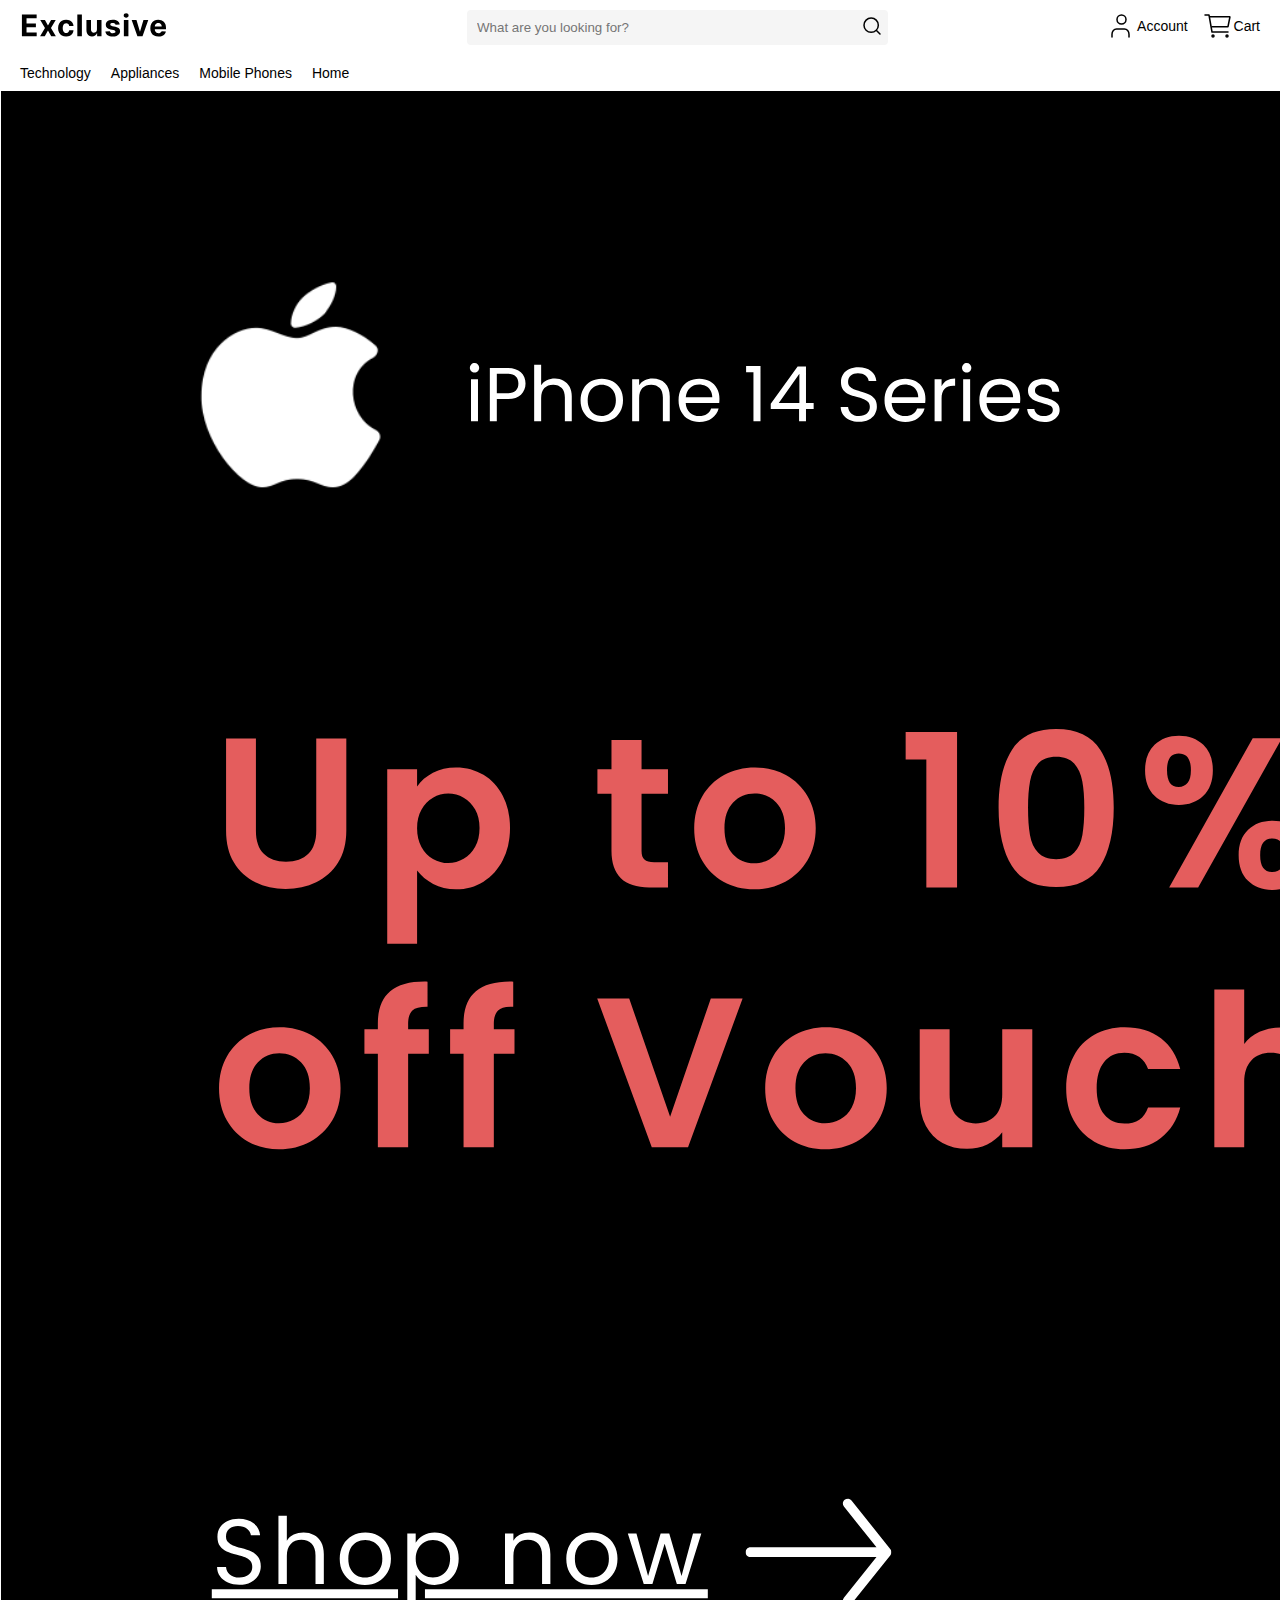
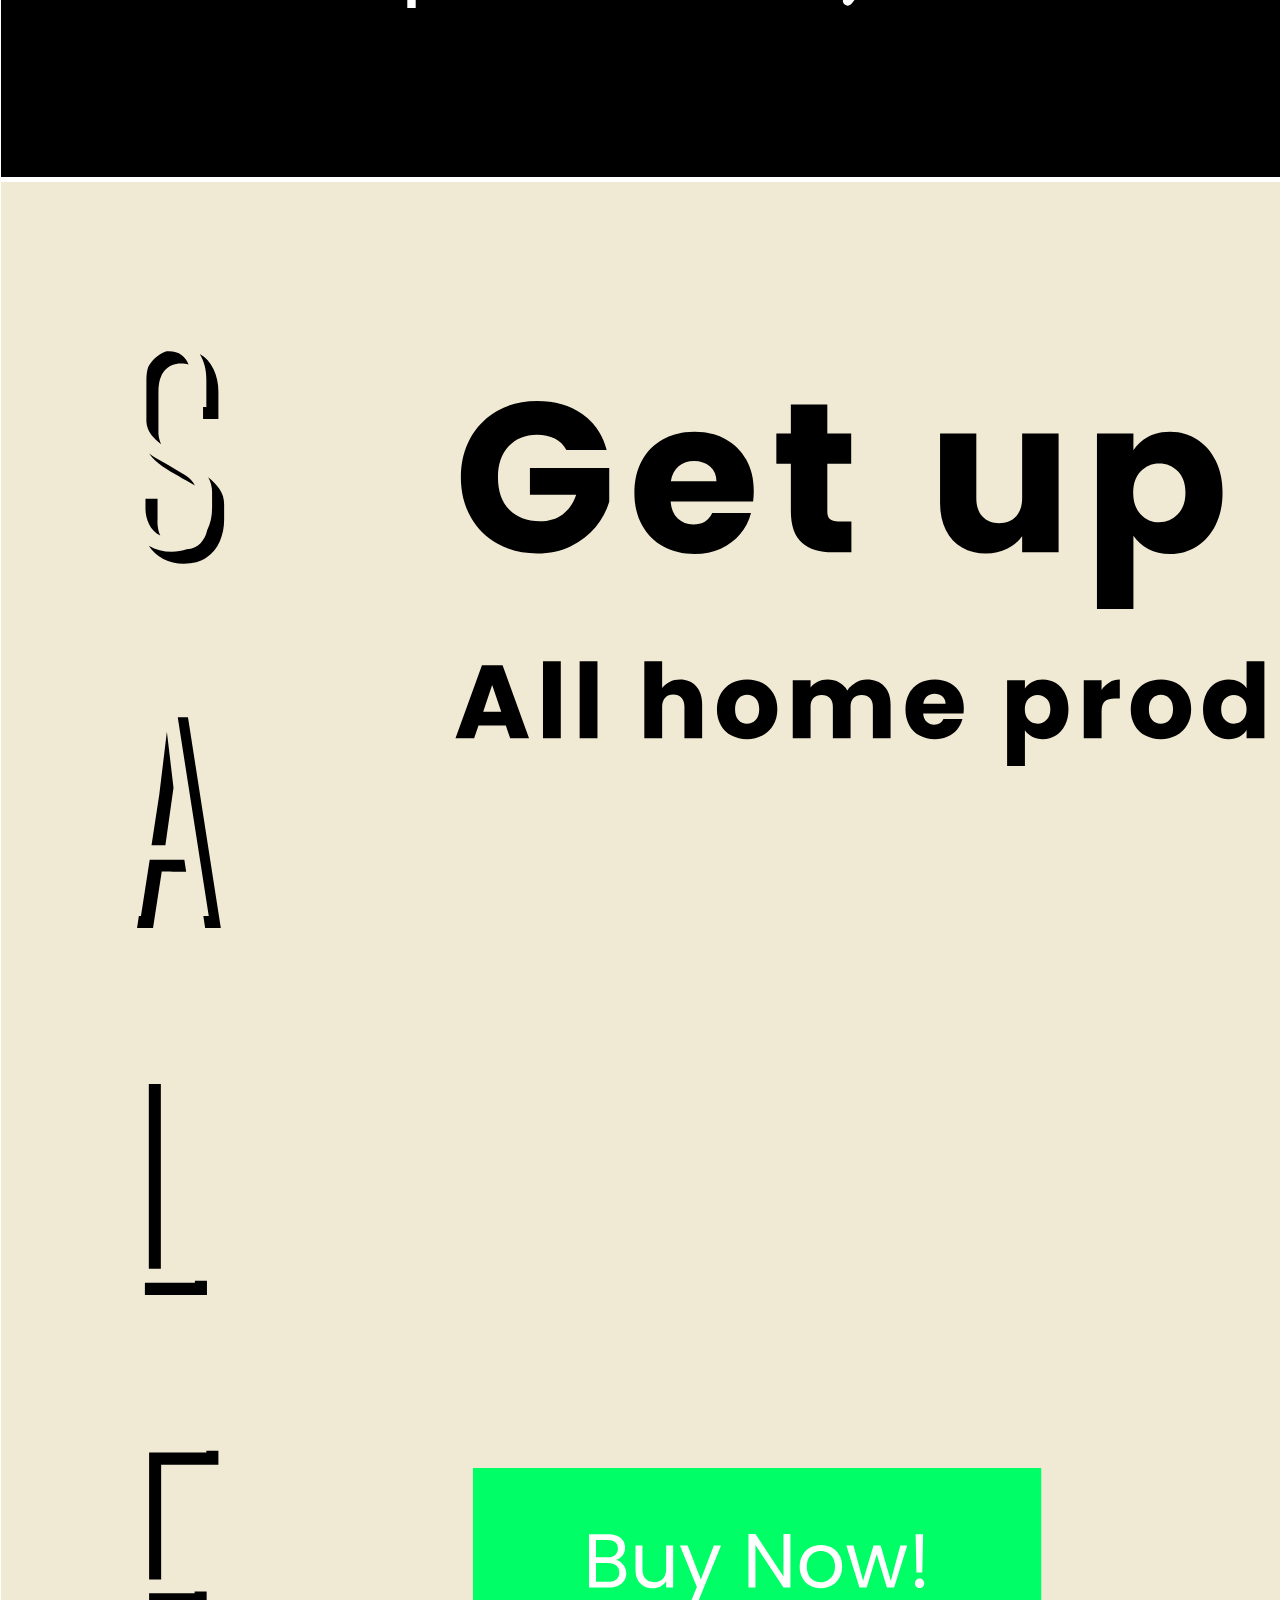
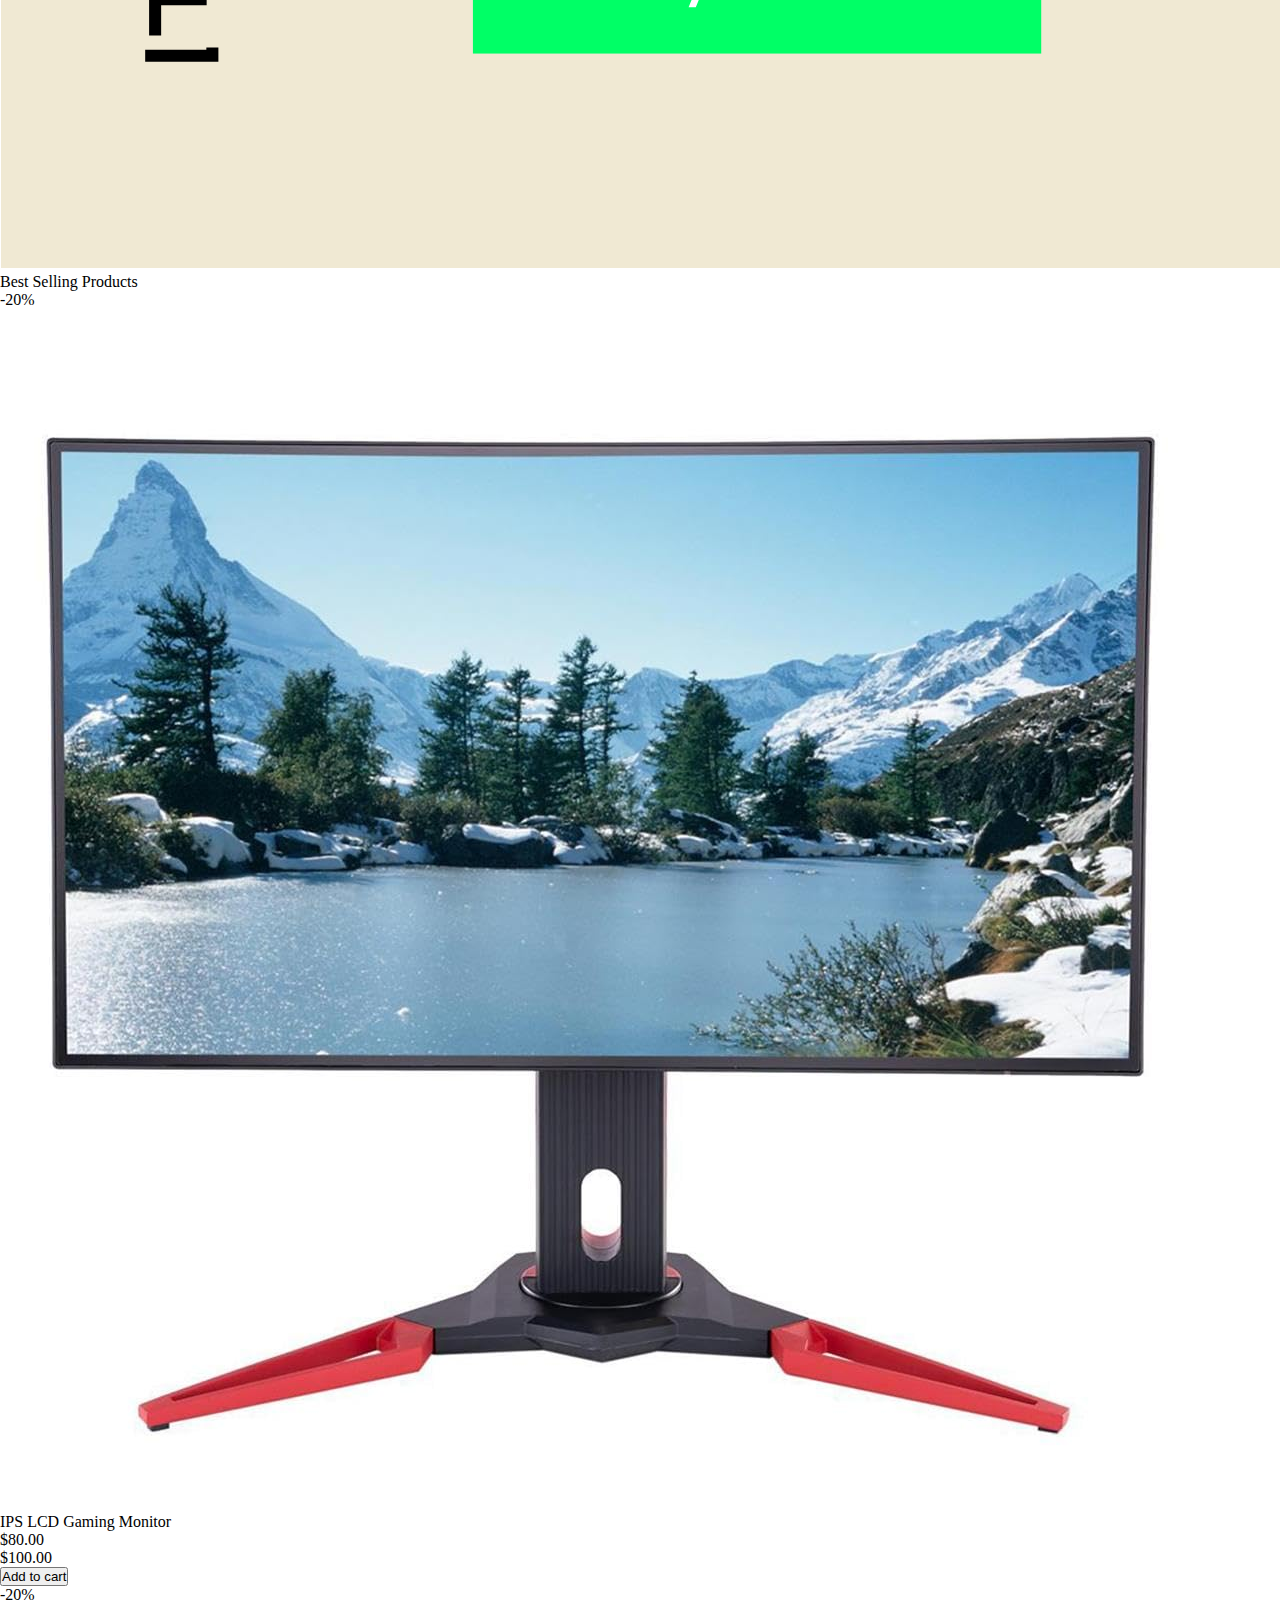
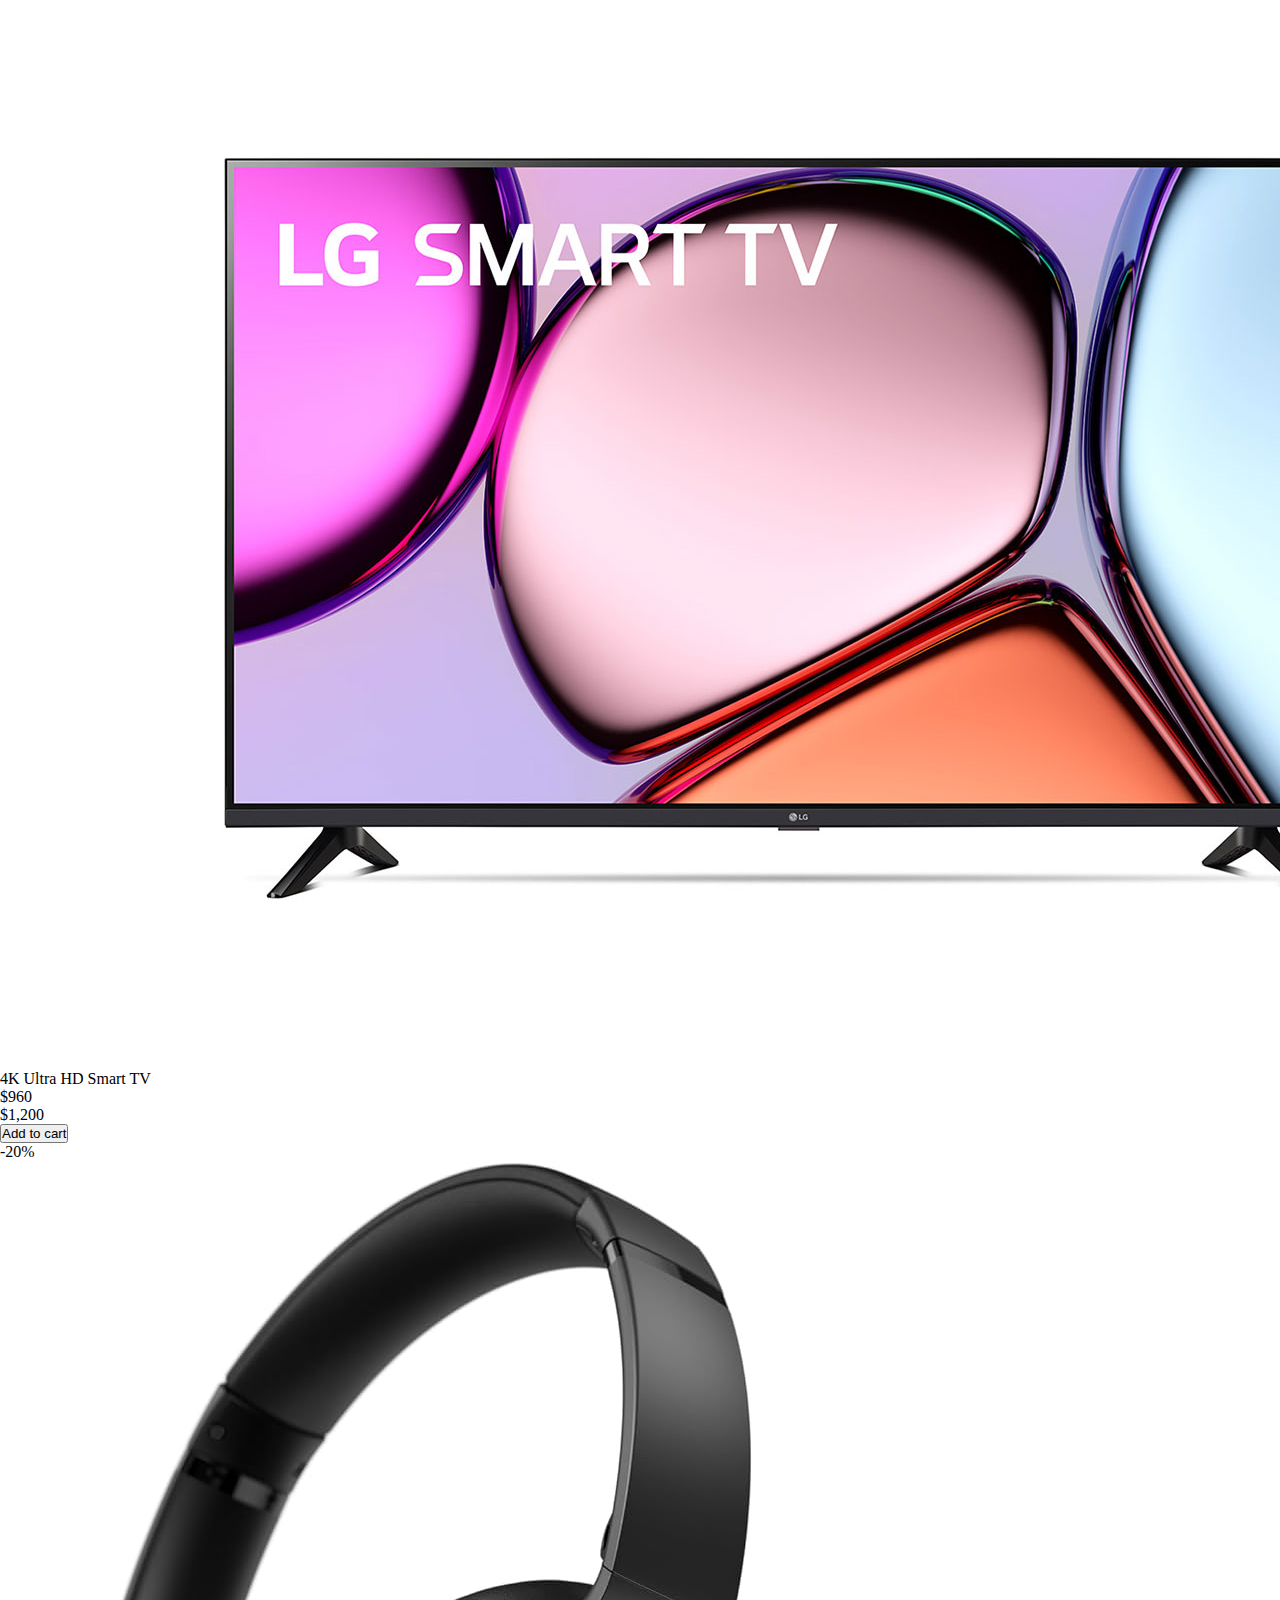
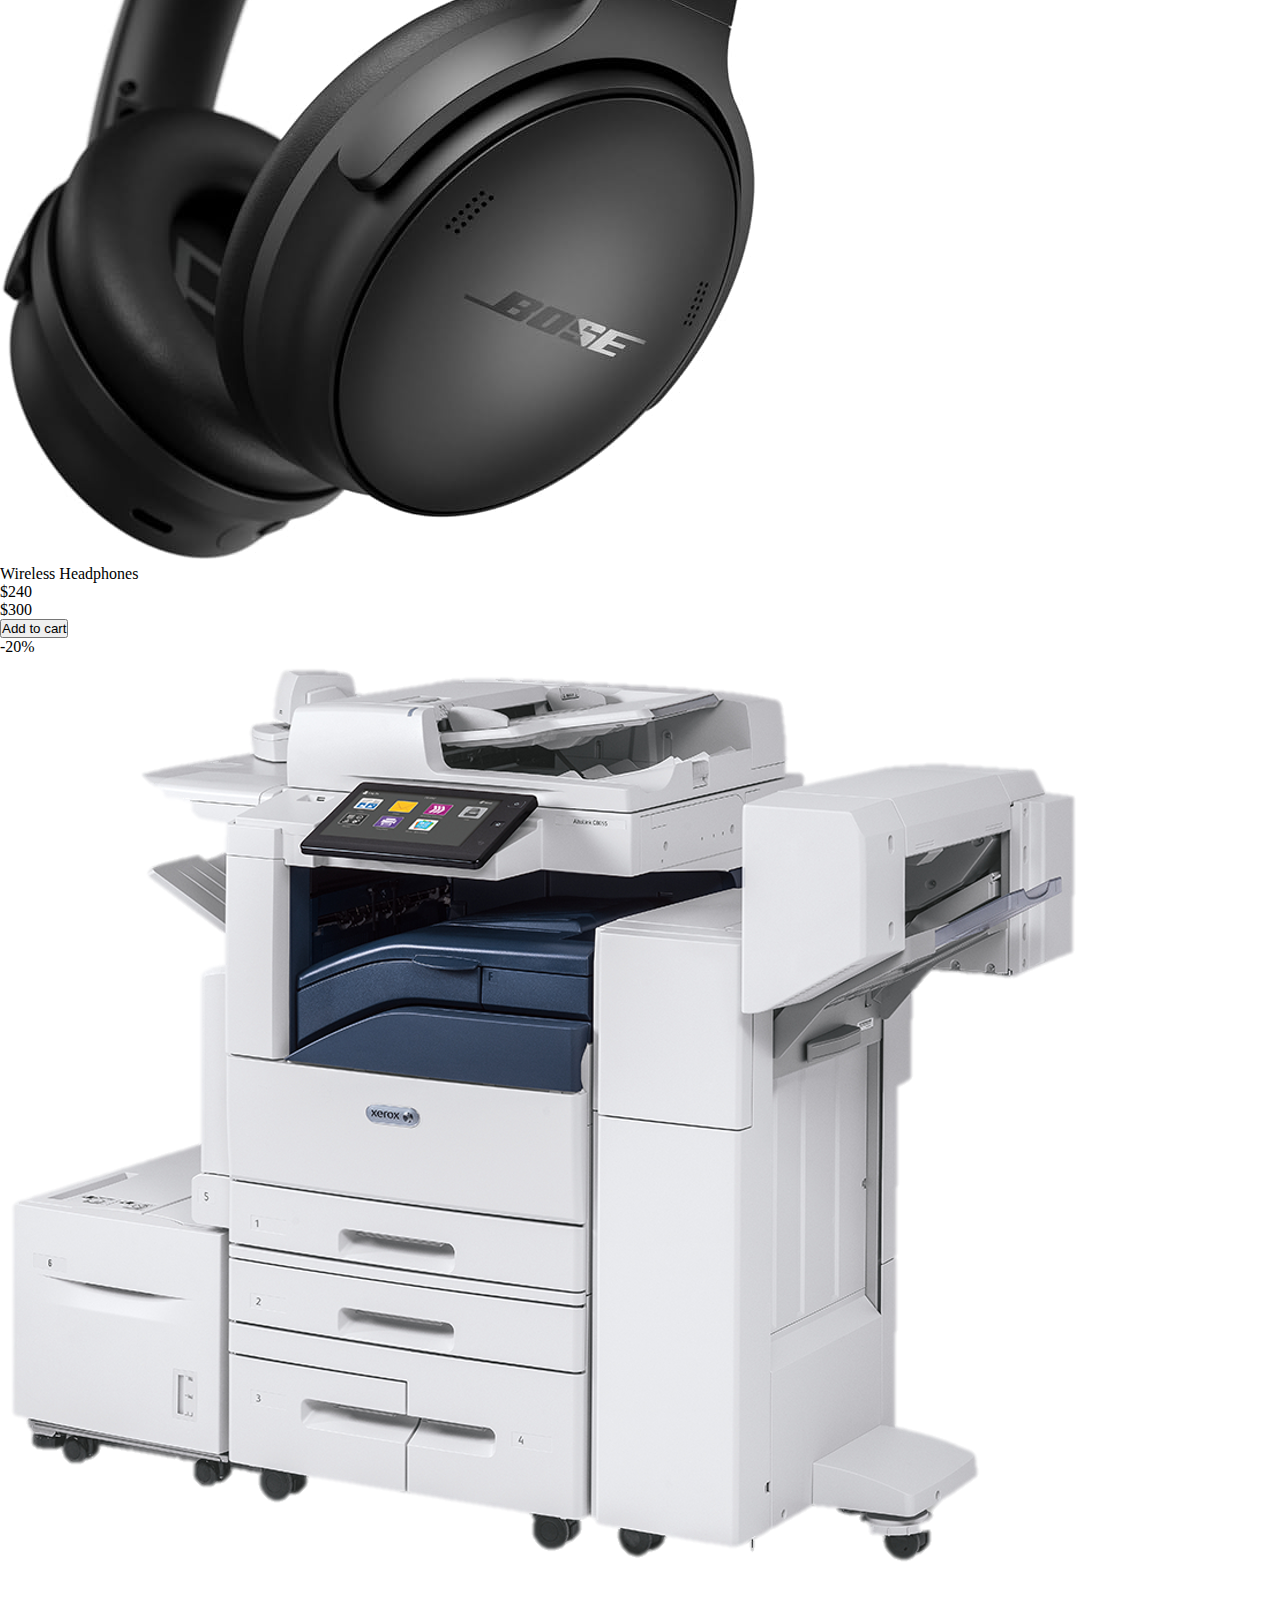
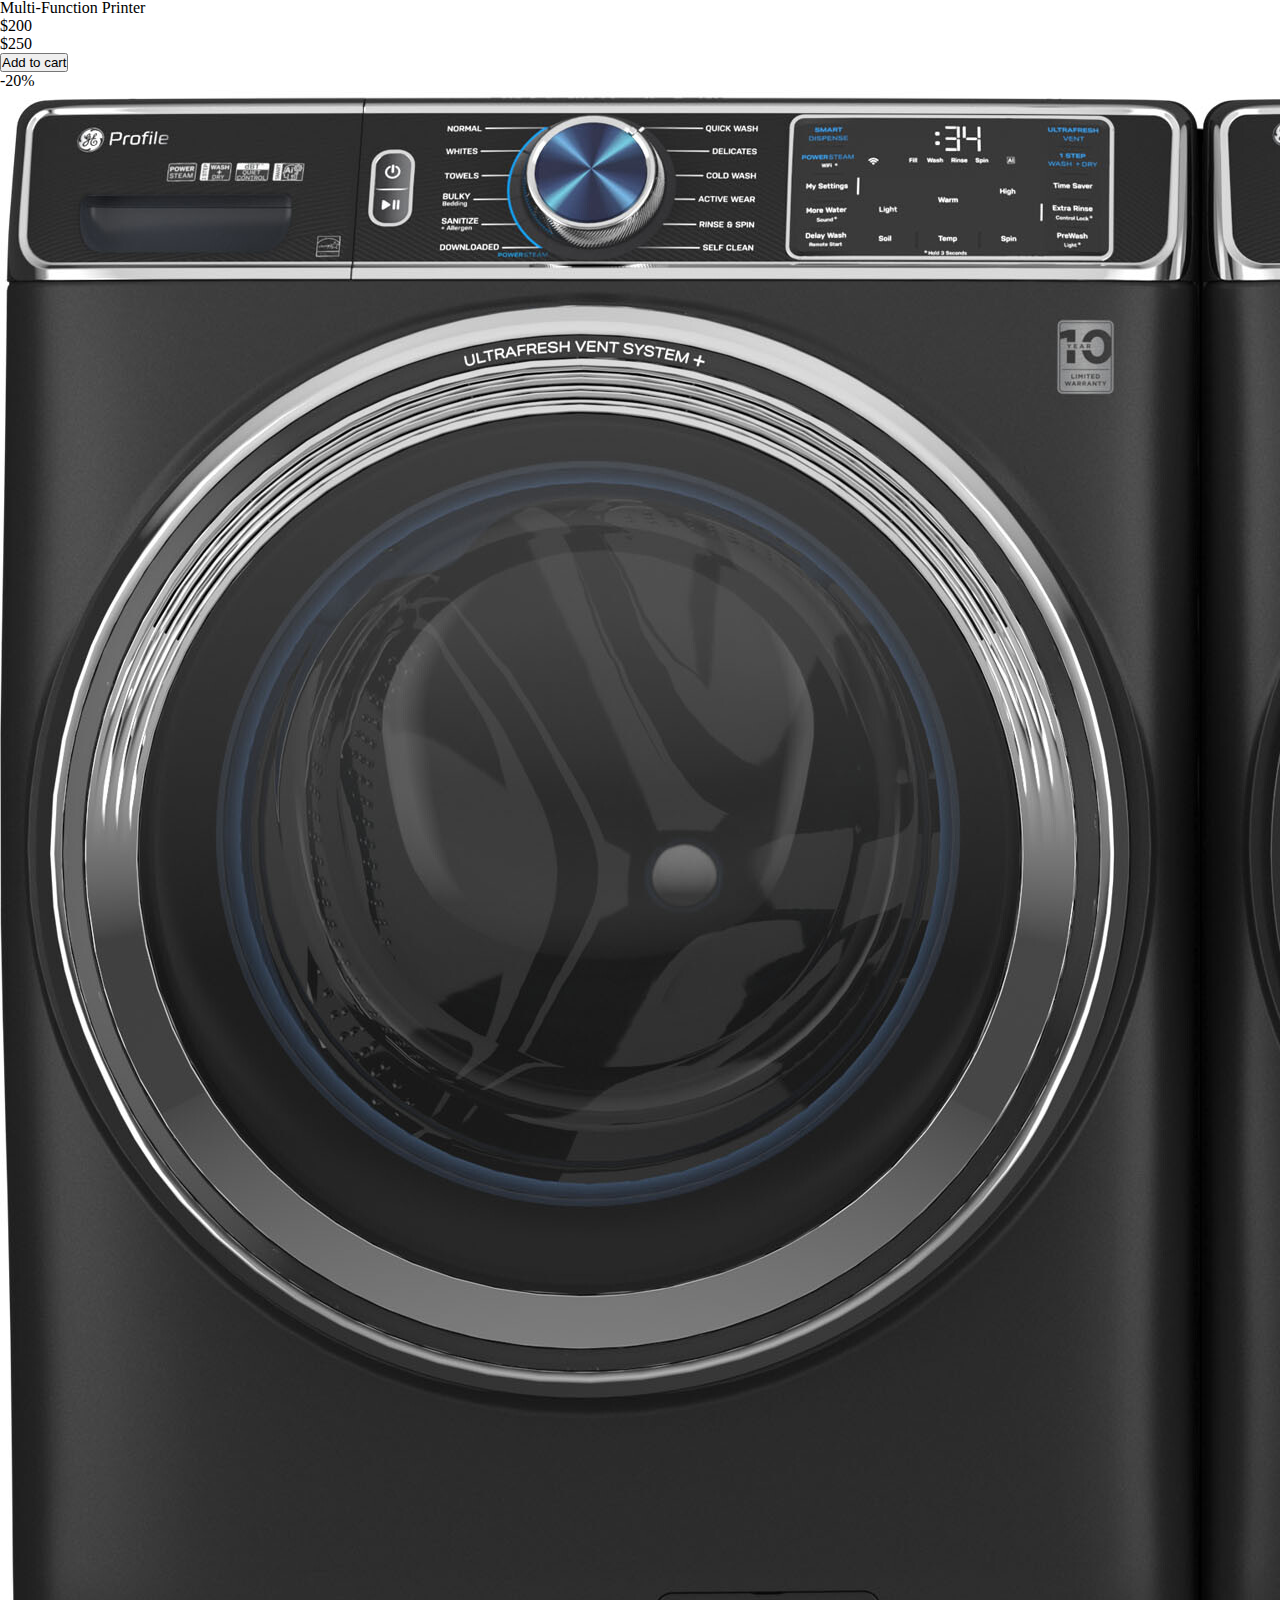
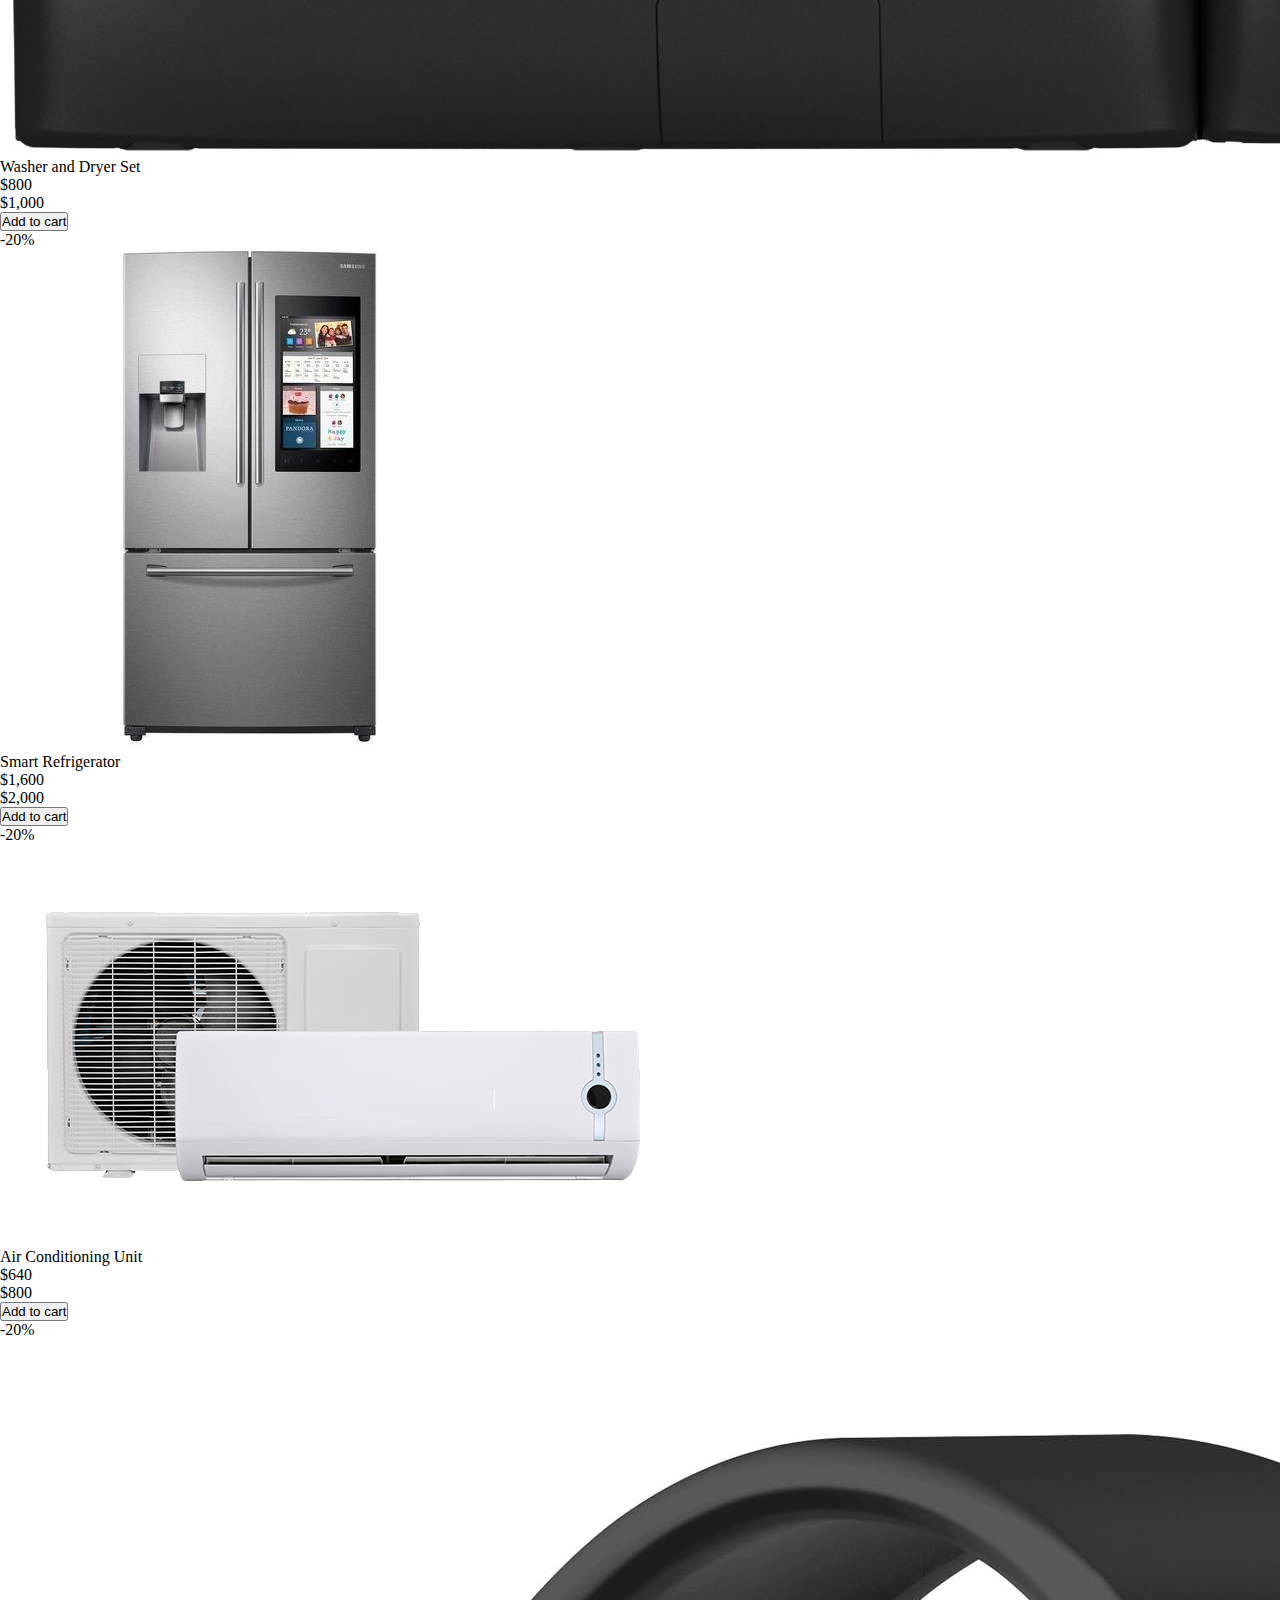
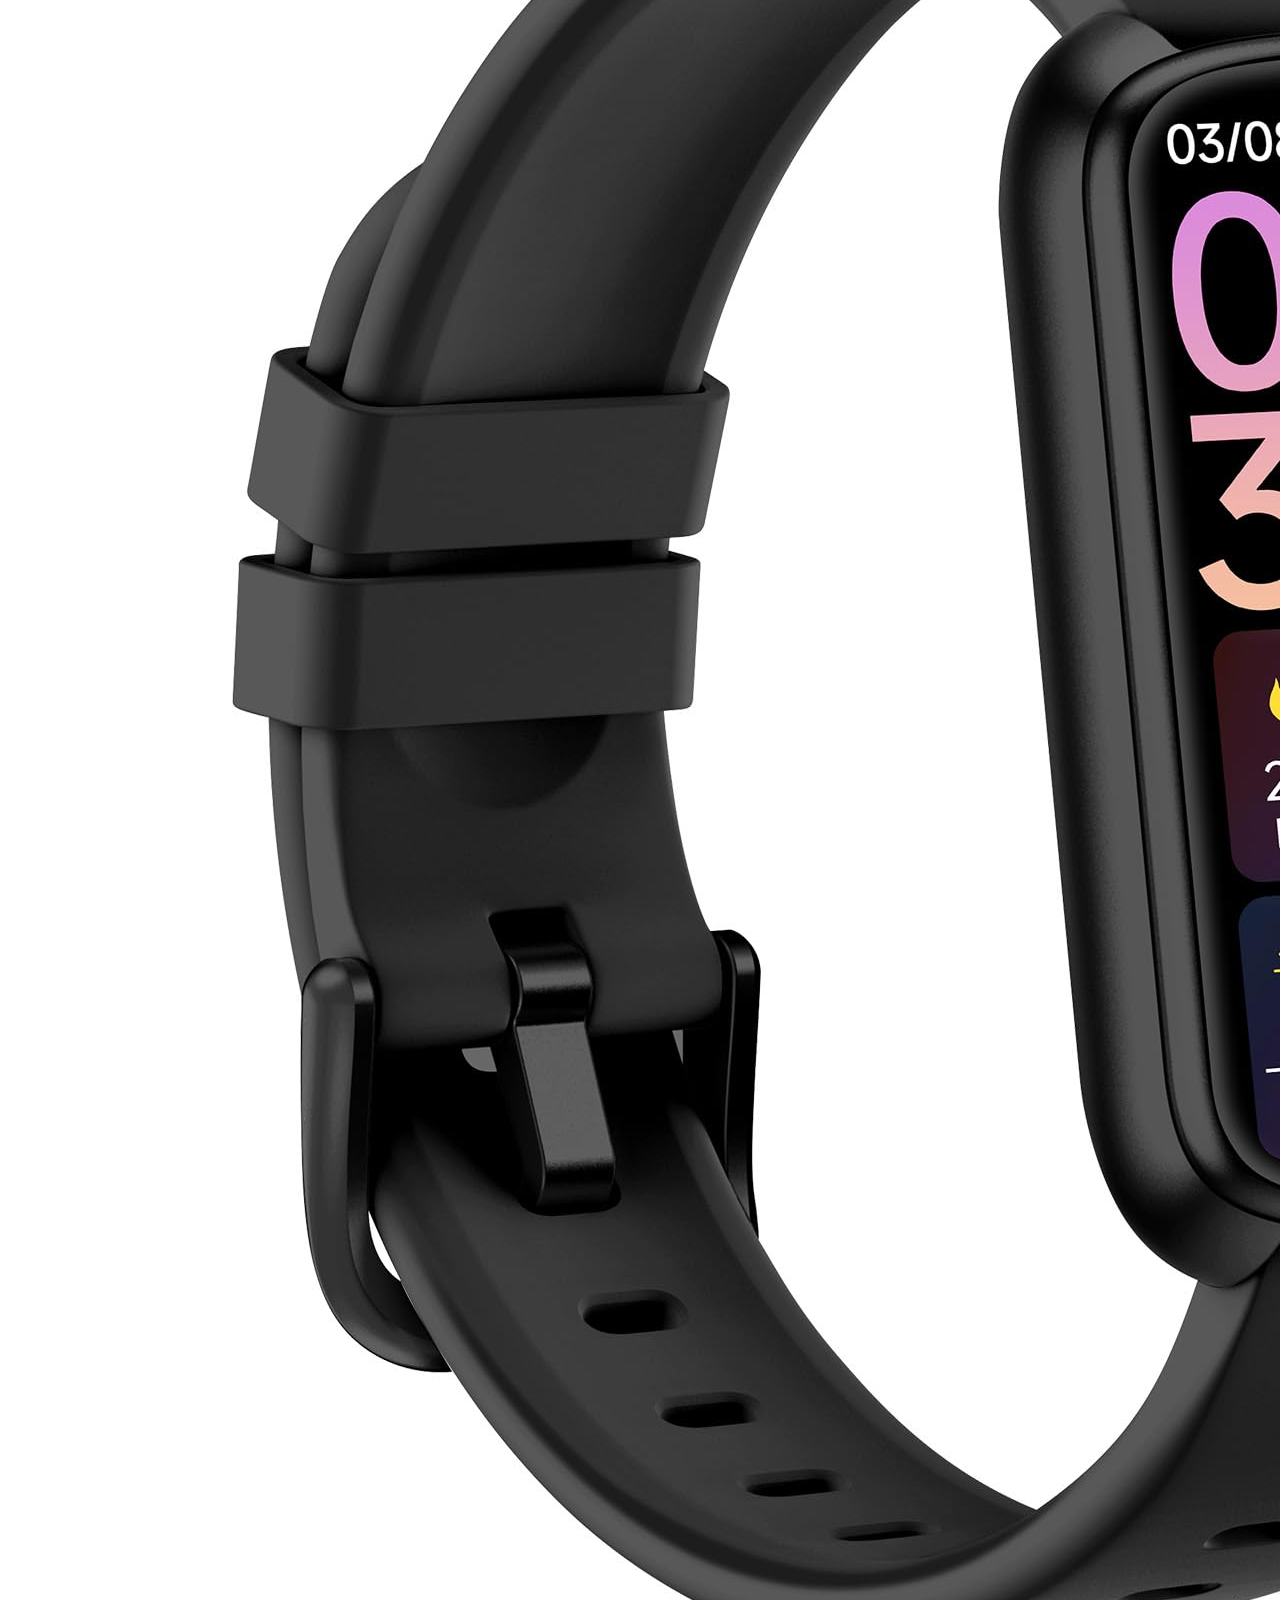
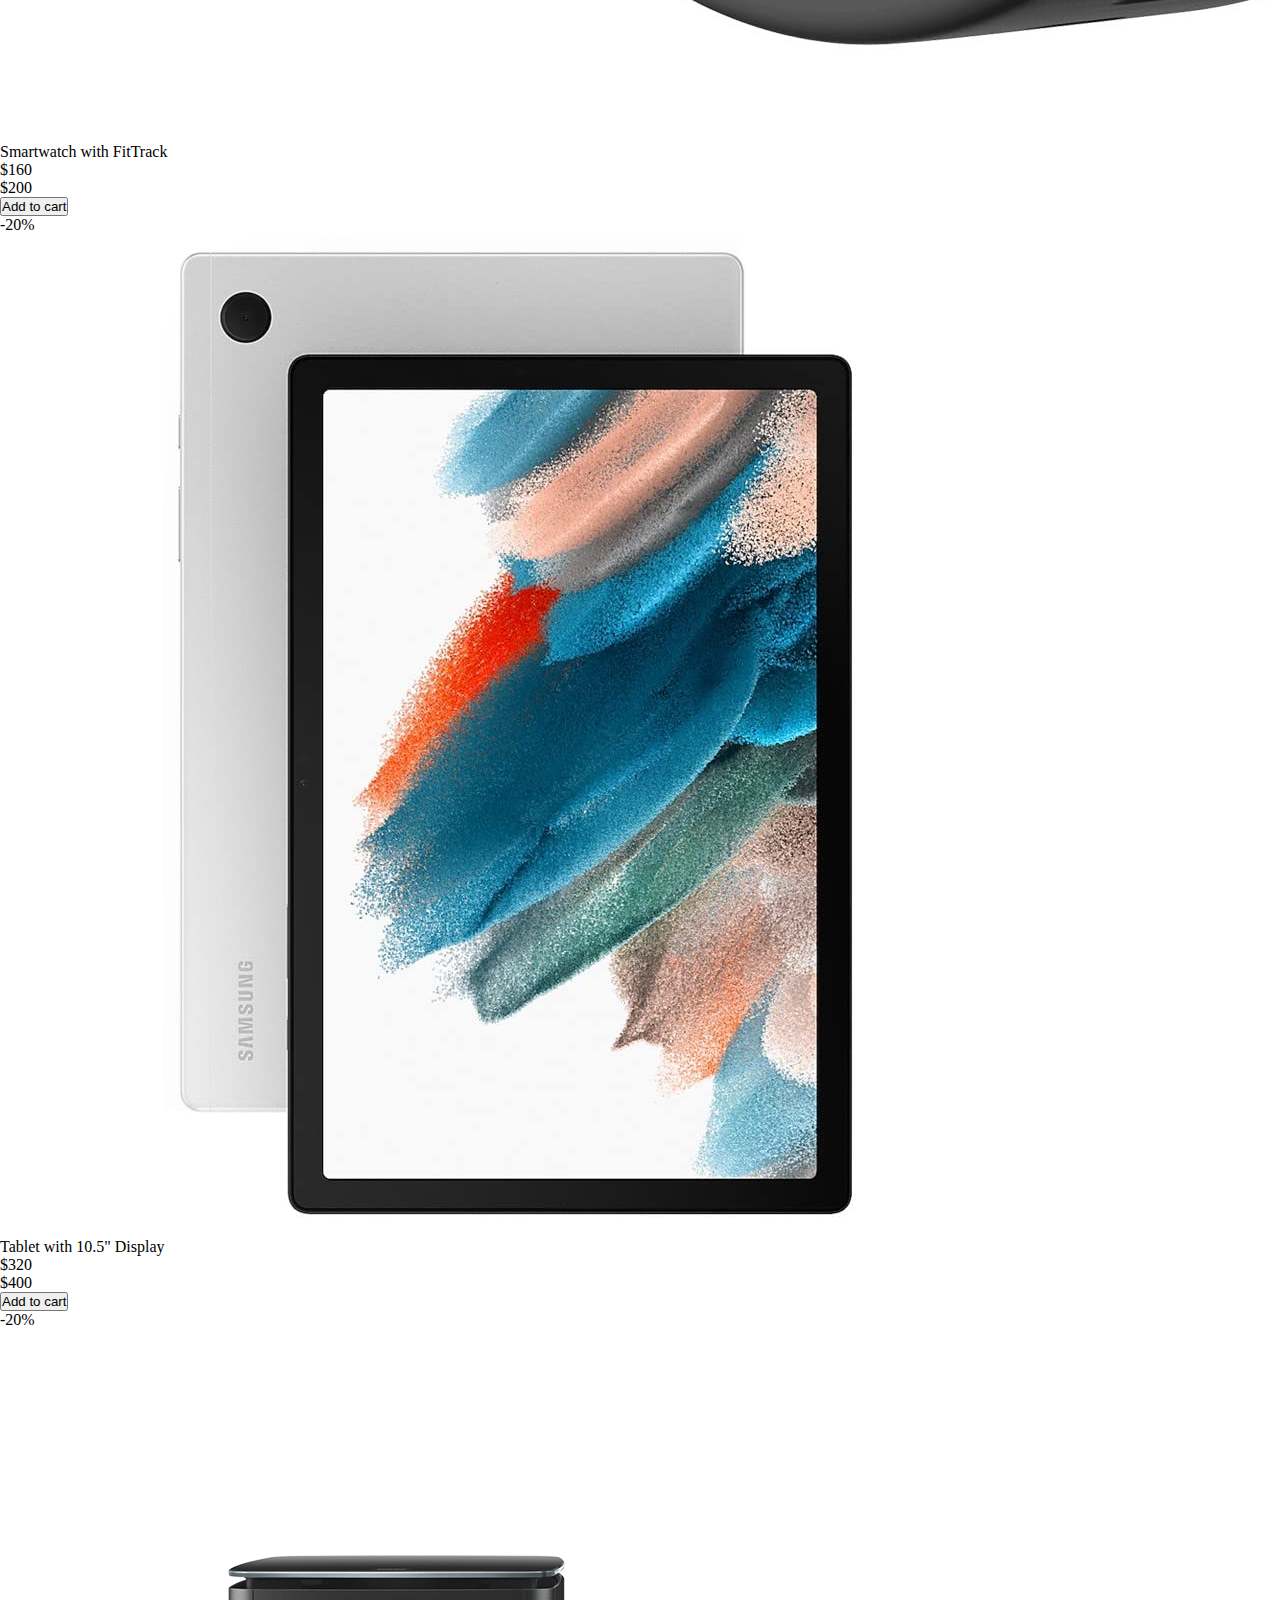
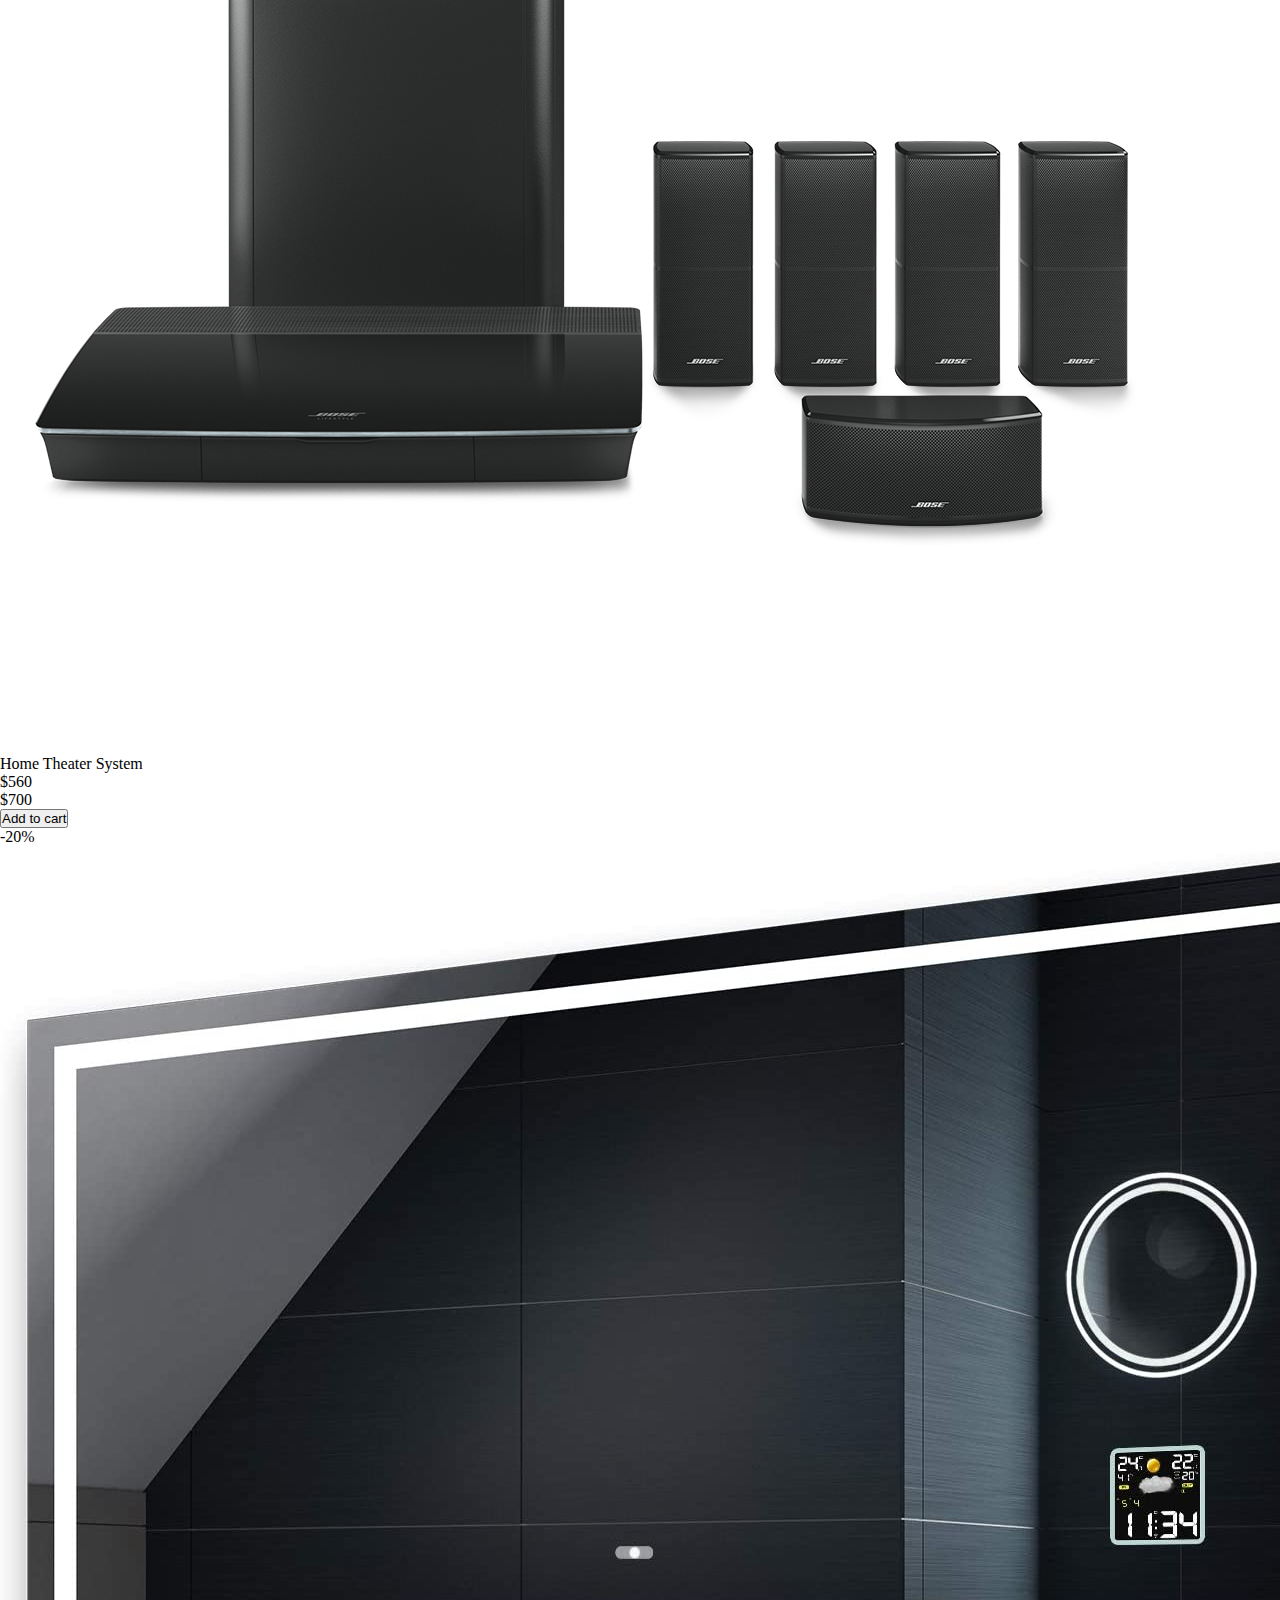
==== commit e64cee19: "Shopping cart completed with header and footer, little adjustment" ====
--- a/index.html
+++ b/index.html
@@ -31,40 +31,39 @@
           <a>Technology</a>
           <ul class="dropdown">
             <li><a href="plp.html">Computers</a></li>
-            <li class="header-dropdown-li"><a href="#">Televisions</a></li>
-            <li class="header-dropdown-li"><a href="#">Audio</a></li>
-            <li class="header-dropdown-li"><a href="#">Video</a></li>
-            <li class="header-dropdown-li"><a href="#">Printing</a></li>
-            <li class="header-dropdown-li"><a href="#">Cameras</a></li>
+            <li><a href="#">Televisions</a></li>
+            <li><a href="#">Audio</a></li>
+            <li><a href="#">Video</a></li>
+            <li><a href="#">Printing</a></li>
+            <li><a href="#">Cameras</a></li>
           </ul>
-        </li>
-        <li class="list">
-          <a>Appliances</a>
-          <ul class="dropdown">
-            <li class="header-dropdown-li"><a href="#">Air Conditioning</a></li>
-            <li class="header-dropdown-li"><a href="#">Refrigeration</a></li>
-            <li class="header-dropdown-li">
-              <a href="#">Washing Machines/Dryers</a>
-            </li>
-          </ul>
-        </li>
-        <li class="list">
-          <a>Mobile Phones</a>
-          <ul class="dropdown">
-            <li class="header-dropdown-li"><a href="#">Mobile Phones</a></li>
-            <li class="header-dropdown-li"><a href="#">Tablets</a></li>
-            <li class="header-dropdown-li"><a href="#">Smartwatches</a></li>
-          </ul>
-        </li>
-        <li class="list">
-          <a>Home</a>
-          <ul class="dropdown">
-            <li class="header-dropdown-li"><a href="#">Living Room</a></li>
-            <li class="header-dropdown-li"><a href="#">Dining Room</a></li>
-            <li class="header-dropdown-li"><a href="#">Kitchen</a></li>
-            <li class="header-dropdown-li"><a href="#">Bathroom</a></li>
-          </ul>
-        </li>
+          </li>
+          <li class="list">
+            <a>Appliances</a>
+            <ul class="dropdown">
+              <li><a href="#">Air Conditioning</a></li>
+              <li><a href="#">Refrigeration</a></li>
+              <li><a href="#">Washing Machines/Dryers</a></li>
+            </ul>
+          </li>
+          <li class="list">
+            <a>Mobile Phones</a>
+            <ul class="dropdown">
+              <li><a href="#">Mobile Phones</a></li>
+              <li><a href="#">Tablets</a></li>
+              <li><a href="#">Smartwatches</a></li>
+            </ul>
+          </li>
+          <li class="list">
+            <a>Home</a>
+            <ul class="dropdown">
+              <li><a href="#">Living Room</a></li>
+              <li><a href="#">Dining Room</a></li>
+              <li><a href="#">Kitchen</a></li>
+              <li><a href="#">Bathroom</a></li>
+            </ul>
+          </li>
+          
       </ul>
     </nav>
 
@@ -462,4 +461,4 @@
       </div>
     </footer>
   </body>
-</html>
+</html>--- a/styles/styles.css
+++ b/styles/styles.css
@@ -1,72 +1,15 @@
+/* ==== COMMON ==== */
 @import url("./colors.css");
 @import url("./fonts.css");
 
+/* ==== COMMON ==== */
 
 * {
-  font-family: var(--font-primary); 
-}
-
-
-/* ==== VARIABLES ==== */
-:root {
-  --padding-small: 0.5em;
-  --padding-medium: 1rem;
-  --padding-large: 1.5rem;
-  --border-radius: 4px;
-  --transition-duration: 0.5s;
-}
-/* ==== COMMON ==== */
-
-.remove-list-styles {
-  list-style-type: none;
+  margin: 0;
   padding: 0;
-  margin: 0;
-}
-
-.flex-row {
-  display: flex;
-  flex-direction: row;
-}
-
-.flex-responsive-row {
-  display: flex;
-  flex-direction: column;
-}
-
-@media (min-width: 576px) {
-  .flex-responsive-row {
-    flex-direction: row;
-  }
-}
-
-.container-scroll {
-  overflow: auto;
-  scrollbar-color: transparent transparent;
-}
-
-.container-scroll:hover {
-  scrollbar-color: initial;
-}
-
-.container-xl {
-  max-width: 1280px;
-}
-
-.margin-x-auto {
-  margin-left: auto;
-  margin-right: auto;
-}
-
- h1,
- h2,
- h3,
- h4,
- h5,
- h6 {
-  font-family: "Inter", sans-serif !important;
-}
-
-/* ============================= HEADER =============================================*/
+}
+
+/* ==== HEADER ==== */
 
 header {
   display: flex;
@@ -75,9 +18,8 @@
   padding: 10px 20px;
   background-color: #ffffff;
   color: #3f3f3f;
-  margin: 0;
-  padding: 0 0 0 20px;
-  box-sizing: border-box;
+  font-family: "Intern", sans-serif;
+  font-size: 14px;
 }
 
 header .logo-img {
@@ -102,20 +44,21 @@
   text-decoration: none;
 }
 
+
 .header-search input {
   border-radius: 4px 0 0 4px;
   margin-left: 20%;
   width: 100%;
   padding: 10px;
   border: none;
-  background-color: #f5f5f5;
+  background-color: #F5F5F5;
 }
 
 .header-search button {
   border-radius: 0 4px 4px 0;
   padding: 4px;
   align-items: center;
-  background-color: #f5f5f5;
+  background-color: #F5F5F5;
   border: none;
   cursor: pointer;
   color: #000000;
@@ -125,13 +68,14 @@
   background-color: #ffffff;
   padding: 10px 20px;
   text-align: center;
+  font-family: "Intern", sans-serif;
+  font-size: 14px;
 }
 
 .subheader .nav-menu {
   list-style-type: none;
   display: flex;
   justify-content: center;
-  padding: 0;
 }
 
 .subheader .list {
@@ -142,7 +86,7 @@
 .subheader .dropdown {
   display: none;
   position: absolute;
-  border: solid #a4a4a4;
+  border: solid #A4A4A4;
   border-width: 1px;
   border-radius: 4px;
   background-color: #ffffff;
@@ -163,279 +107,14 @@
   display: block;
 }
 
-/* ========================== HOME PAGE ================================ */
-
-/* ==== MOBILE ==== */
-@media (max-width: 576px) {
-  .home-page .grid-container {
-    grid-template-columns: 1fr;
-  }
-
-  .home-page .poppins-style {
-    text-align: center;
-  }
-
-  .home-page #title-banner {
-    text-align: center;
-    font-size: 20px;
-  }
-
-  .home-page .icons-style {
-    margin: 1rem auto;
-    gap: 10px;
-  }
-
-  .home-page .text-img-container {
-    display: flex;
-    flex-direction: column !important;
-    box-sizing: border-box;
-  }
-}
-
-/* ==== DESKTOP ==== */
-.home-page {
-  font-family: var(--font-primary) !important;
-  padding: 30px;
-  margin: 0;
-}
-
-/* ==== ADS (FIRST SECTION) ==== */
-.home-page .img-container {
-  display: flex;
-  flex-direction: column;
-  justify-content: center;
-  align-items: center;
-}
-
-.home-page .img-container img {
-  margin: 10px;
-  max-width: 100%;
-  border-radius: 20px;
-  /* ==== COMMON ==== */
-  box-shadow: 0 4px 8px var(--color-grey);
-}
-.home-page .img-container img:nth-of-type(2) {
-  box-shadow: 1px 4px 29px -23px rgba(0, 0, 0, 0.75);
-  border: 2px solid #d8d2be;
-}
-
-/* ==== GRIDS (SECOND SECTION) ==== */
-
-.home-page .grid-container {
-  display: grid;
-  grid-template-columns: repeat(auto-fit, minmax(260px, 1fr));
-  gap: 20px;
-  margin: 20px 0;
-}
-
-/* Title for Best Selling Products */
-
-.home-page .title-products {
-  font-weight: 600;
-  /* ==== COMMON ==== */
-  font-size: var(--title-poppins);
-}
-
-/* Product Box */
-.home-page .product-box {
-  display: flex;
-  flex-direction: column;
-  align-items: center;
-  border-radius: 5px;
-  background-color: var(--color-white);
-  padding: 20px 0 10px 0;
-  position: relative;
-  border: 1px solid var(--color-grey);
-  box-shadow: 1px 4px 29px -23px rgba(0, 0, 0, 0.75);
-}
-
-/* Badge at the top of the product box */
-.home-page .discount-badge {
-  /* ==== COMMON ==== */
-  background-color: var(--color-primary-red);
-  color: var(--color-white);
-  padding: 5px 10px;
-  border-radius: 5px;
-  position: absolute;
-  top: 0;
-  left: 0;
-}
-
-.home-page .product-box img {
-  max-width: 100%;
-  margin-top: 20px;
-  height: 170px;
-}
-
-/* Text in the Product Box */
-.home-page .text-container {
-  display: flex;
-  flex-direction: column;
-  align-items: flex-start;
-  margin: 10px 0 0 40px;
-  width: 100%;
-}
-
-.home-page .text-container p {
-  font-size: var(--font-size-medium);
-  font-style: 600;
-  margin: 0;
-  width: max-content;
-  font-weight: bold;
-}
-
-.home-page .price-container {
-  display: flex;
-  flex-direction: row;
-  gap: 10px;
-  margin: 0;
-}
-
-.home-page .price-container p {
-  margin: 0;
-}
-
-.home-page .price-normal {
-  text-decoration: line-through;
-  /* ==== COMMON ==== */
-  color: var(--color-grey);
-}
-
-.home-page .price-discount {
-  /* ==== COMMON ==== */
-  color: var(--color-primary-green);
-}
-
-.home-page .price-normal, .price-discount{
-  font-weight: 400 !important;
-  font-size: 17px !important;
-}
-
-.home-page .text-container button {
-  /* ==== COMMON ==== */
-  background-color: var(--color-primary-red);
-  color: var(--color-white);
-  padding: 10px 20px;
-  border: none;
-  border-radius: 5px;
-  /* ==== COMMON ==== */
-  font-size: var(--button-cart);
-  font-family: var(--font-primary);
-  margin: 10px 0;
-  width: fit-content;
-  cursor: pointer;
-  transition: background-color 0.3s ease, transform 0.2s ease;
-}
-
-.home-page .text-container button:hover {
-  /* ==== COMMON ==== */
-  background-color: var(--color-secondary-light-red);
-  transform: scale(1.05);
-}
-
-/* ==== BANNER (THIRD SECTION) ==== */
-
-.home-page .banner-style {
-  /* ==== COMMON ==== */
-  background-color: var(--color-neutral-black);
-  width: 100%;
-  display: flex;
-  flex-direction: column;
-  align-items: center;
-  box-sizing: border-box;
-  border-radius: 20px;
-  padding: 1rem;
-  margin: 0 0 10px 0;
-}
-
-/* Subtitle at the top of the banner */
-.banner-style .poppins-style {
-  /* ==== COMMON ==== */
-  color: var(--color-white);
-  font-weight: 300;
-  /* ==== COMMON ==== */
-  font-size: var(--subtitle-banner);
-  letter-spacing: 0.3em;
-  margin: 10px;
-}
-
-/* Container for text, icons, and image */
-.home-page .text-img-container {
-  display: flex;
-  flex-direction: row;
-  align-items: center;
-  justify-content: space-around;
-  width: 100%;
-}
-
-/* Container for text and icons */
-.home-page .title-icons-container {
-  display: flex;
-  flex-direction: column;
-  align-items: flex-start;
-  justify-content: flex-start;
-}
-
-/* Text in the container */
-.home-page #title-banner {
-  font-weight: 600;
-  /* ==== COMMON ==== */
-  font-size: var(--title-poppins) !important; 
-  letter-spacing: 0.2em;
-  /* ==== COMMON ==== */
-  color: var(--color-primary-green);
-  font-family: var(--font-third);
-  margin: 0 0 10px 0;
-}
-
-/* Icons */
-.home-page .icons-style {
-  display: flex;
-  flex-direction: row;
-  align-items: flex-start;
-  gap: 30px;
-}
-
-.home-page .custom-icon {
-  width: 30px;
-  height: 30px;
-  /* ==== COMMON ==== */
-  fill: var(--color-white);
-}
-
-/* Image Container */
-.home-page .image-container img {
-  width: 250px;
-  height: 200px;
-}
-
-/* Text "Shop Now" */
-.home-page .style-shop {
-  text-decoration: underline;
-}
-
-/* Container for "Shop Now" text and click icon */
-.home-page .click-shop-container {
-  display: flex;
-  flex-direction: row;
-  align-items: center;
-}
-
-/* icons, shop now - ZOOM */
-.home-page .icons-style a:hover,
-.home-page .click-shop-container a:hover {
-  transform: scale(1.1);
-  transition: transform 0.3s ease-in-out;
-}
-
-/* =============================== FOOTER ====================================== */
+/* ==== FOOTER ==== */
 
 footer {
   background-color: #000000;
   color: #ffffff;
   padding: 20px;
   text-align: center;
-  font-family: var(--font-secondary);
+  font-family: "Intern", sans-serif;
   font-size: 14px;
 }
 
@@ -566,6 +245,7 @@
     margin-left: 0;
   }
 
+
   .header-search input {
     margin-left: 32%;
     width: 40%;
@@ -590,8 +270,7 @@
     margin-bottom: 0;
   }
 
-  footer .center,
-  footer .right {
+  footer .center, footer .right {
     display: flex;
     gap: 30px;
   }
@@ -624,274 +303,321 @@
   }
 }
 
+* {
+  margin: 0;
+  padding: 0;
+}
+
+main.cart-page {
+  display: grid;
+  grid-template-rows: auto auto auto;
+  gap: 12px;
+  padding: 32px;
+  font-family: var(--font-primary);
+  font-size: var(--body-poppins);
+}
+
+.cart-page h2, .recommended-items-section h2 {
+  font-weight: 600;
+}
+
 /* Breadcrumb */
 
 .breadcrumb.breadcrumb-cart {
   grid-row: 1 / 2;
 }
 
-.breadcrumb a {
-  color: var(--color-neutral-black);
-  text-decoration: none;
-}
-
-.breadcrumb a:hover {
-  color: var(--color-red);
-}
-
-.breadcrumb a:not(:last-child) {
-  color: #878787;
-}
-
-.breadcrumb a:not(:last-child)::after {
-  content: " / ";
-}
-
-/* ======================== PRODUCT LIST PAGE ==============================*/
-main.plp{
-  font-family:  "Poppins", sans-serif;
-}
-
-
-main.plp .sub-header h2,
-main.plp h3,
-main.plp .products-container .results-info .results-count,
-main.plp .product .product-info {
-  font-weight: var(--font-weight-medium);
-  margin: var(--padding-small) 0;
-}
-
-
-main.plp .product .product-info {
-  padding: var(--padding-medium);
-}
-
-main.plp .sub-header h2 {
-  font-size: var(--font-size-xlarge);
-  padding: 1rem;
-}
-
-main.plp h3,
-main.plp .banner h3 * {
-  font-size: var(--font-size-large);
-}
-
-main.plp > .container > * {
-  padding: var(--padding-large);
-}
-
-
-
-main.plp .filters-container .filter {
-  border: 1.5px solid var(--color-gray);
-  border-radius: var(--border-radius);
-  padding: var(--padding-small) var(--padding-small) 0;
-  margin: var(--padding-small) 0;
-}
-
-main.plp .filters-container .filter-name {
-  font-weight: var(--font-weight-medium);
-  margin: calc(-1 * var(--padding-small)) calc(-1 * var(--padding-small)) 0;
-  padding: var(--padding-small);
+.breadcrumb>p>span {
+  color: var(--color-neutral-grey);
+}
+
+/* Cart Items Section */
+
+.cart-items-section {
+  grid-row: 2 / 3;
+  border-radius: 6px;
+  padding: 16px;
+  box-shadow: 0 0 12px 0 rgba(0, 0, 0, 0.12);
+}
+
+.item-container.item-cart-container {
+  display: flex;
+  flex-direction: column;
+  gap: 12px;
+}
+
+.item.item-cart {
+  display: flex;
+  border-radius: 10px;
+  padding: 6px;
+  position: relative;
+}
+
+.item-container.item-cart-container hr {
+  border: none;
+  border: 1px solid #e4e4e4e4;
+}
+
+.item.item-cart>img {
+  width: 110px;
+  height: 110px;
+  border-radius: 4px;
+  align-self: center;
+
+}
+
+.item-info.item-cart-info {
+  margin-left: 8px;
+}
+
+.item-info.item-cart-info>h3 {
+  font-weight: 300;
   cursor: pointer;
-  background-color: #f9f9f9;
-}
-
-main.plp .filters-container .filter-options li {
-  display: flex;
-  flex-direction: row;
-  padding: var(--padding-small);
-}
-
-main.plp .filters-container .filter-options li label,
-main.plp .products-container .results-info .results-count,
-main.plp .product .product-info {
-  flex-grow: 1;
-}
-
-main.plp .filters-container .filter-options li label,
-main.plp .filters-container .filter-options li input {
+}
+
+.item-price.item-price-cart {
+  display: flex;
+}
+
+.item-price.item-price-cart>p:nth-child(1) {
+  display: none;
+}
+
+.item-price.item-price-cart>p:nth-child(2) {
+  position: absolute;
+  font-weight: 600;
+  right: 0;
+  bottom: 0;
+  margin-right: 8px;
+  margin-bottom: 5px;
+}
+
+.shipping-method {
+  font-size: var(--small-poppins);
+  font-weight: 300;
+  margin: 4px 0;
+}
+
+.item-info.item-cart-info details {
+  font-size: 14px;
+  font-weight: 600;
+  margin-bottom: 36px;
+}
+
+.item-info.item-cart-info details summary {
+  list-style: none;
   cursor: pointer;
 }
 
-main.plp .filters-container .filter-options li .number-results {
-  font-weight: var(--font-weight-light);
-  font-size: var(--font-size-xsmall);
-}
-
-main.plp .products-container .results-info select {
-  border: 1px solid #808080;
-  padding: 2px;
-  border-radius: var(--border-radius);
+.item-info.item-cart-info details summary::after {
+  content: "\25BC";
+  margin-left: 4px;
+}
+
+.item-info.item-cart-info details[open] {
+  margin-bottom: 2px;
+}
+
+.item-info.item-cart-info details[open] summary::after {
+  content: "\25B2";
+}
+
+.quantity.quantity-item-cart select {
+  border: none;
+  outline: none;
+  font-size: 14px;
+}
+
+.quantity.quantity-item-cart select:focus {
+  border: none;
+  outline: none;
+}
+
+
+/* Pay Section */
+.pay-section.pay-section-cart {
+  grid-row: 3 / 4;
+  display: flex;
+  flex-direction: column;
+  gap: 12px;
+  padding: 24px;
+  position: relative;
+  border-radius: 6px;
+  box-shadow: 0 0 12px 0 rgba(0, 0, 0, 0.12);
+  justify-content: space-around;
+  border: 1px solid var(--color-neutral-black);
+}
+
+.pay-section.pay-section-cart .pay-info {
+  display: flex;
+  justify-content: space-between;
+  border-bottom: 1px solid #c2c2c2;
+  padding: 3px 0;
+}
+
+.pay-section.pay-section-cart .pay-info>p:nth-child(2) {
+  font-weight: 600;
+}
+
+
+.pay-section.pay-section-cart .pay-button {
+  font-family: Poppins, sans-serif;
+  font-size: var(--buttons-poppins-medium);
+  border: none;
+  border-radius: 4px;
+  padding: 0.5rem;
+  background-color: var(--color-secondary-light-red);
+  color: white;
   cursor: pointer;
-  margin-left: var(--padding-small);
-}
-
-main.plp .products-container .products-list .product {
-  border: 1.5px solid var(--color-gray);
-  border-radius: var(--border-radius);
-  margin: var(--padding-medium) 0;
-}
-
-main.plp .products-list .product a {
-  color: inherit !important;
-  text-decoration: none;
-  cursor: pointer;
-}
-
-main.plp .products-list .product .product-img {
-  width: 100%;
-  display: flex;
-  flex-direction: column;
-  justify-content: center;
-  align-items: center;
-  background-color: #f5f5f5;
-}
-
-main.plp .product .product-img img {
-  height: 300px;
-  object-fit: cover;
-}
-
-main.plp .product .product-info .product-rating {
-  display: flex;
-  flex-direction: row;
-  justify-content: center;
-  align-items: center;
-  width: fit-content;
-}
-
-main.plp .product .product-info .product-rating .rating-stars {
-  display: flex;
-}
-
-main.plp .product .product-info .product-rating .rating-value {
-  font-weight: var(--font-weight-medium);
-  margin-right: var(--padding-small);
-}
-
-main.plp .product .product-info .product-rating .rating-count {
-  font-weight: var(--font-weight-light);
-  font-size: var(--font-size-small);
-}
-
-main.plp .product .product-info .product-name {
-  margin-top: 0;
-}
-
-main.plp .product .product-info .product-description * {
-  font-weight: var(--font-weight-light);
-}
-
-main.plp .product .product-info .product-buy {
-  display: flex;
-  flex-direction: row;
-  justify-content: space-between;
-  align-items: center;
-  flex-wrap: wrap;
-}
-
-main.plp .product .product-info .product-buy .pricing {
-  display: flex;
-  flex-direction: row;
-  align-items: center;
-  gap: var(--padding-small);
-}
-
-main.plp .product .product-info .product-buy .price {
-  font-weight: var(--font-weight-bold);
-  font-size: var(--font-size-medium);
-  color: var(--color-red);
-}
-
-main.plp .product .product-info .product-buy .old-price {
-  font-weight: var(--font-weight-light);
-  font-size: var(--font-size-small);
-  color: var(--color-dark-gray);
-  text-decoration: line-through;
-}
-
-main.plp .product .product-info .product-buy button,
-main.plp .banner button,
-main.plp .products-list button.load-more-btn {
-  font-weight: var(--font-weight-medium);
-  color: var(--color-gray);
-  background-color: var(--color-red);
-  border-radius: var(--border-radius);
-  outline: none;
-  border: none;
-  padding: var(--padding-medium) var(--padding-large);
-  cursor: pointer;
-  transition: var(--transition-duration);
-}
-
-main.plp .products-list button.load-more-btn {
-  background-color: transparent;
-  border: 2px solid var(--color-green);
-  display: block;
-  color: black;
-  margin-top: 40px;
-}
-
-main.plp .products-list button.load-more-btn:hover {
-  background-color: var(--color-green);
-  color: white;
-}
-
-main.plp .product .product-info .product-buy button:hover,
-main.plp .banner button:hover {
-  background-color: var(--color-green);
-}
-
-main.plp .banner {
-  margin-top: 100px;
-  color: var(--color-gray);
-  background-color: #0d0d0d;
-  text-align: center;
-  padding: var(--padding-large);
-}
-
-main.plp .banner h3 {
-  margin: 2rem 1rem;
-}
-
-main.plp .banner button {
-  padding: var(--padding-large) calc(var(--padding-large) * 2);
-  margin: var(--padding-medium) 0 var(--padding-large) 0;
-}
-
-main.plp .banner .exclusive-list {
-  justify-content: center;
-  gap: 3rem;
-  margin: 30px 0;
-  font-size: var(--font-size-large);
-}
-
-main.plp .banner .exclusive-list li {
-  flex: 1 1 0px;
-}
-
-main.plp .banner .exclusive-list p {
-  margin: 0.5rem;
-}
-
-/* Responsive  */
-
-/* Desktop */
-@media (min-width: 576px) {
-  main.plp .filters-container {
-    width: 25%;
-  }
-
-  main.plp .products-container {
-    width: 75%;
-  }
-
-  main.plp .products-list .product .product-img {
-    width: min(100%, 300px);
-  }
-
-  main.plp .container-scroll {
-    max-height: calc(100vh - 100px);
-  }
-}
+  margin-top: 50px;
+  transition: 120ms;
+}
+
+.pay-section.pay-section-cart .pay-button:hover {
+  padding: 1.2rem;
+  background-color: var(--color-primary-red);
+}
+
+.recommended-items-section {
+  display: none;
+}
+
+
+/* Desktop Responsive*/
+
+@media (min-width: 900px) {
+  main.cart-page {
+    grid-template-columns: auto 400px;
+    padding: 24px;
+  }
+  
+  .breadcrumb.breadcrumb.breadcrumb-cart {
+    grid-column: 1 / 3;
+    grid-row: 1 / 2;
+  }
+
+  .cart-items-section {
+    grid-column: 1 / 2;
+    grid-row: 2 / 3;
+  }
+
+  .item-price.item-price-cart {
+    flex-direction: column;
+    position: absolute;
+    text-align: center;
+    right: 0;
+    top: 37px;
+    margin-right: 12px;
+    align-items: center;
+  }
+
+  .item-price.item-price-cart>p:nth-child(1) {
+    display: block;
+  }
+
+  .item-price.item-price-cart>p:nth-child(2) {
+    position: unset;
+  }
+
+  .pay-section.pay-section-cart {
+    grid-column: 2 / 3;
+    grid-row: 2 / 3;
+  }
+
+
+  /* Recommended Items Section */
+  .recommended-items-section {
+    display: block;
+    position: relative;
+    grid-column: 1 / 3;
+    grid-row: 3 / 4;
+    box-shadow: 0 0 12px 0 rgba(0, 0, 0, 0.12);
+    border-radius: 6px;
+    padding: 24px;
+  }
+
+  .recommended-items-container {
+    display: flex;
+    justify-content: space-around;
+    padding: 16px;
+    margin-top: 10px;
+  }
+
+  .recommended-item {
+    width: 140px;
+    text-align: center;
+    padding: 20px 30px;
+    border-radius: 5px;
+    cursor: pointer;
+  }
+
+  .sale.sale-recommended-product {
+    position: absolute;
+    background-color: var(--color-primary-red);
+    color: var(--color-neutral-white);
+    padding: 2px 8px;
+    font-size: var(--small-poppins);
+    font-weight: 300;
+    border-radius: 4px;
+    margin-left: 4px;
+    margin-top: 4px;
+  }
+
+  .recommended-item>img {
+    width: 100%;
+    padding-bottom: 24px;
+    margin-bottom: 4px;
+    border-bottom: 1px solid var(--color-neutral-grey);
+  }
+
+  .new-price.price-recommended-product {
+    color: var(--color-primary-red);
+  }
+
+  .price.price-recommended-product del {
+    color: var(--color-neutral-grey);
+    font-weight: 500;
+  }
+
+  .rate-recommended-product {
+    display: flex;
+    justify-content: center;
+    align-items: center;
+  }
+
+  .stars-cart {
+    display: flex;
+    margin: 8px 4px;
+  }
+
+  .rate-recommended-product>p {
+    font-size: 14px;
+    color: var(--color-secondary-light-red);
+    font-weight: 600;
+  }
+
+  .back-btn.back-btn-cart, .next-btn.next-btn-cart {
+    width: 40px;
+    position: absolute;
+    cursor: pointer;
+  }
+
+  .back-btn.back-btn-cart {
+    left: 0;
+    bottom: 190px;
+    margin-left: 30px;
+    transform: rotate(180deg);
+  }
+
+  .next-btn.next-btn-cart {
+    right: 0;
+    bottom: 190px;
+    margin-right: 30px;
+  }
+  
+
+  .back-btn.back-btn-cart>img, .next-btn.next-btn-cart>img {
+    width: 100%;
+  }
+
+}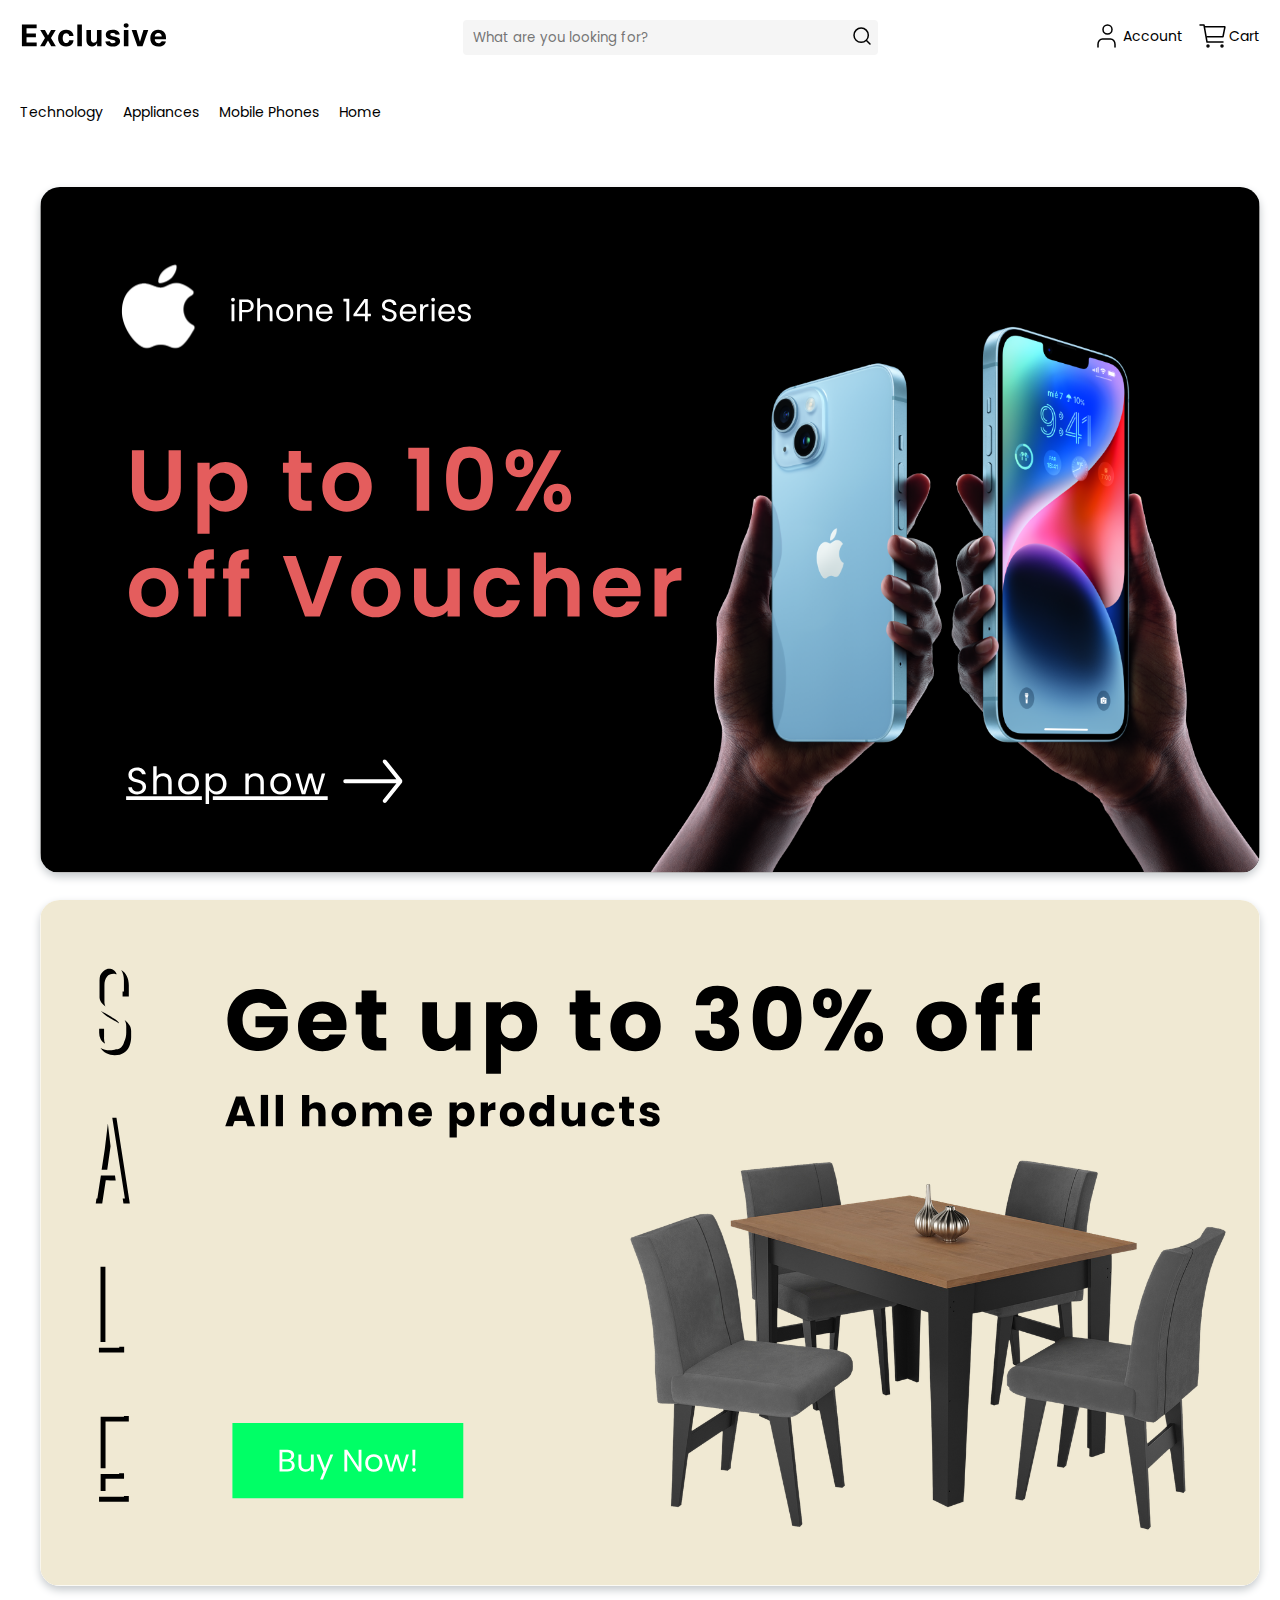
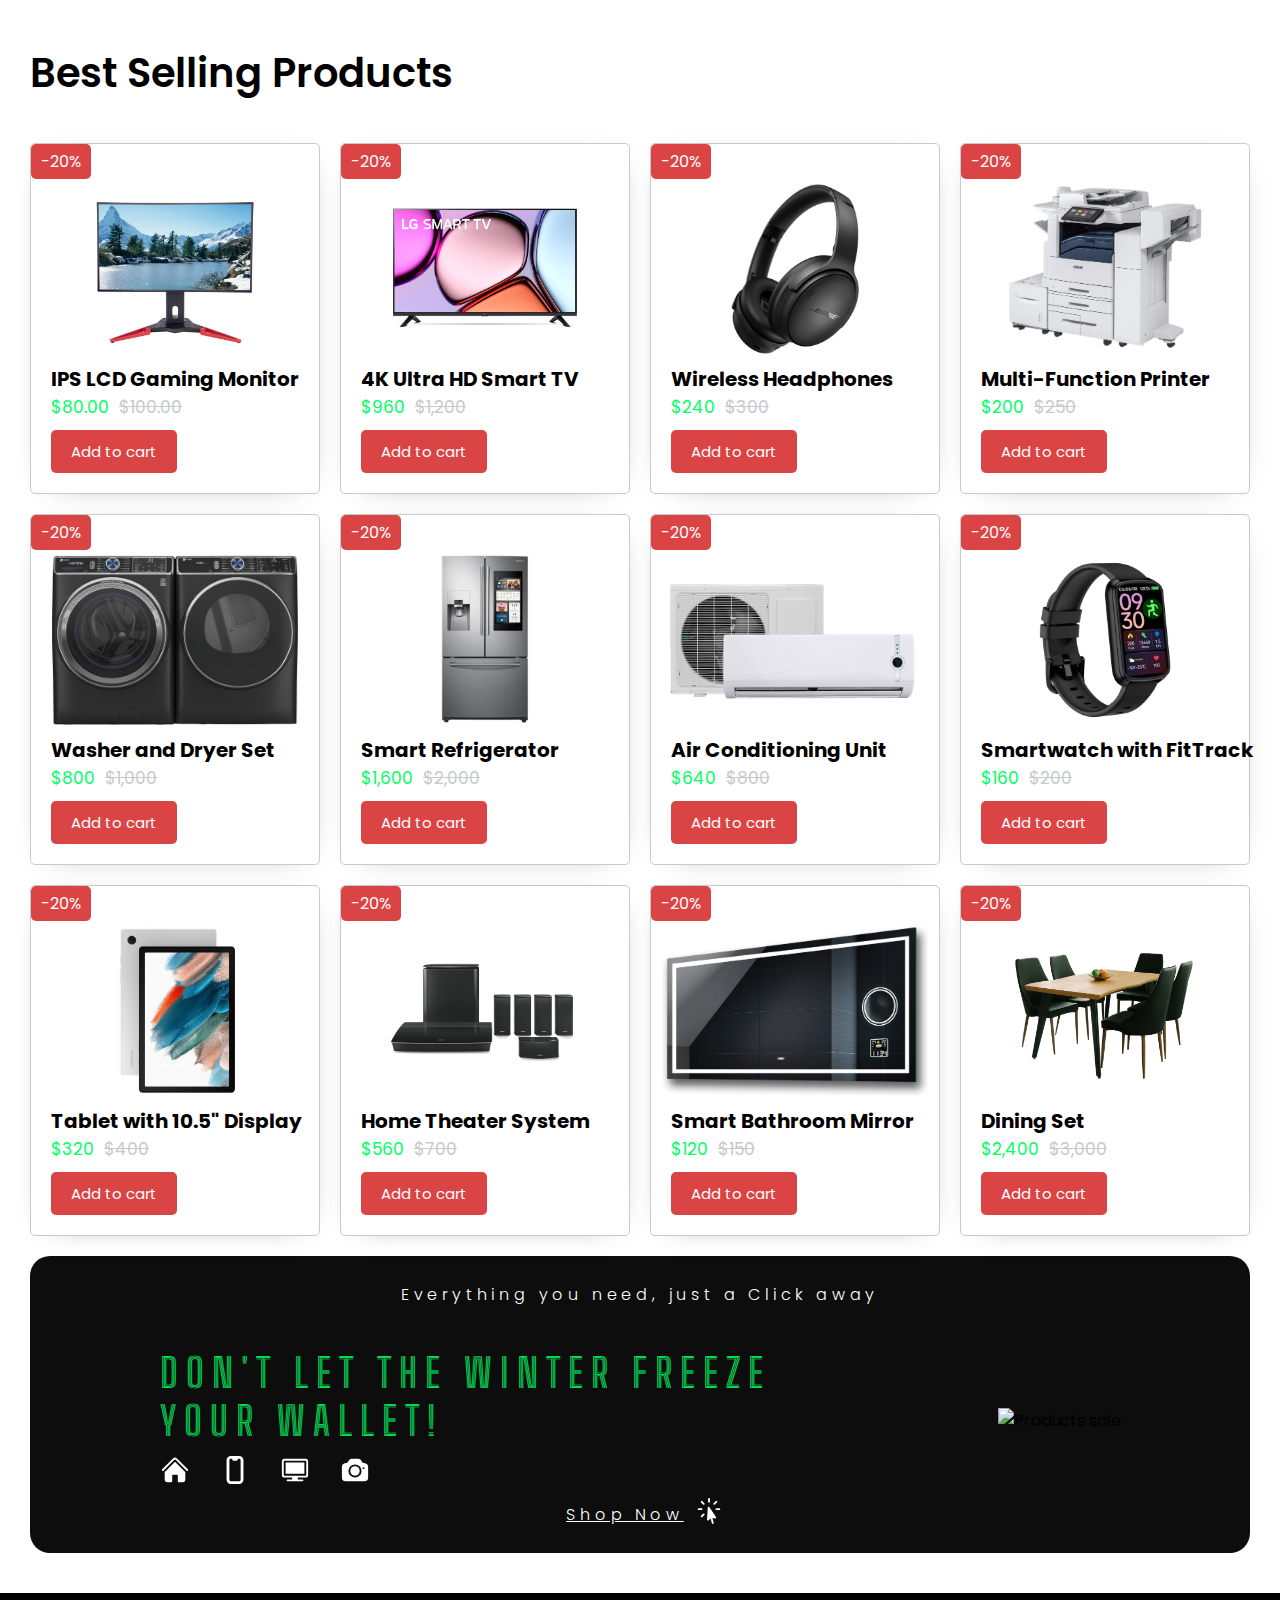
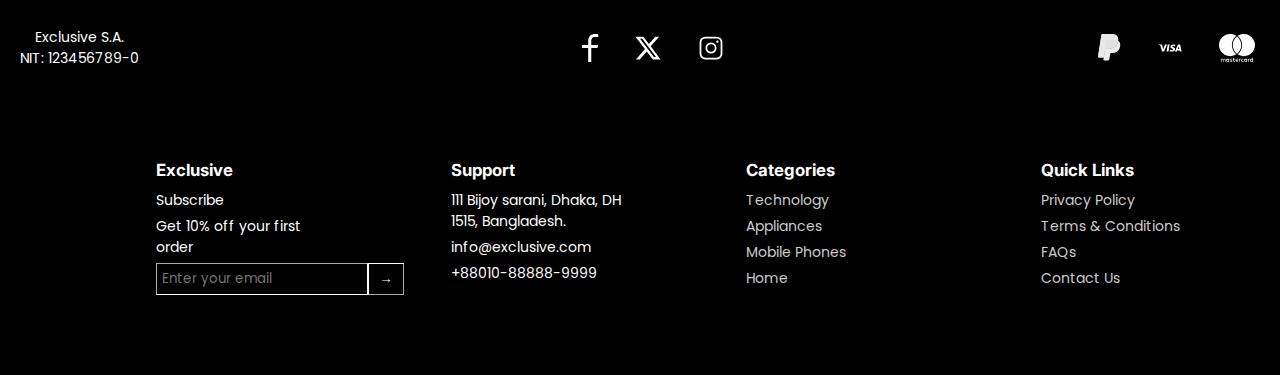
==== commit f2f0b460: "Fix style route resolve" ====
--- a/index.html
+++ b/index.html
@@ -21,7 +21,7 @@
         <a href="#">
           <img src="images/icons/account.svg" alt="account" /> Account
         </a>
-        <a href="#"> <img src="images/icons/cart.svg" alt="cart" /> Cart </a>
+        <a href="cart.html"> <img src="images/icons/cart.svg" alt="cart" /> Cart </a>
       </div>
     </header>
 
--- a/styles/styles.css
+++ b/styles/styles.css
@@ -2,14 +2,81 @@
 @import url("./colors.css");
 @import url("./fonts.css");
 
-/* ==== COMMON ==== */
 
 * {
+  font-family: var(--font-primary);
+}
+
+body, html {
   margin: 0;
   padding: 0;
 }
 
-/* ==== HEADER ==== */
+
+/* ==== VARIABLES ==== */
+:root {
+  --padding-small: 0.5em;
+  --padding-medium: 1rem;
+  --padding-large: 1.5rem;
+  --border-radius: 4px;
+  --transition-duration: 0.5s;
+  --font-size-base: 16px;
+  --font-size-small: 14px;
+  --font-size-large: 24px;
+  --font-size-xlarge: 32px;
+}
+/* ==== COMMON ==== */
+
+.remove-list-styles {
+  list-style-type: none;
+  padding: 0;
+  margin: 0;
+}
+
+.flex-row {
+  display: flex;
+  flex-direction: row;
+}
+
+.flex-responsive-row {
+  display: flex;
+  flex-direction: column;
+}
+
+@media (min-width: 576px) {
+  .flex-responsive-row {
+    flex-direction: row;
+  }
+}
+
+.container-scroll {
+  overflow: auto;
+  scrollbar-color: transparent transparent;
+}
+
+.container-scroll:hover {
+  scrollbar-color: initial;
+}
+
+.container-xl {
+  max-width: 1280px;
+}
+
+.margin-x-auto {
+  margin-left: auto;
+  margin-right: auto;
+}
+
+ h1,
+ h2,
+ h3,
+ h4,
+ h5,
+ h6 {
+  font-family: "Inter", sans-serif !important;
+}
+
+/* ============================= HEADER =============================================*/
 
 header {
   display: flex;
@@ -18,8 +85,9 @@
   padding: 10px 20px;
   background-color: #ffffff;
   color: #3f3f3f;
-  font-family: "Intern", sans-serif;
-  font-size: 14px;
+  margin: 0;
+  padding: 20px;
+  box-sizing: border-box;
 }
 
 header .logo-img {
@@ -44,6 +112,9 @@
   text-decoration: none;
 }
 
+header a:hover {
+  color: #DB4444;
+}
 
 .header-search input {
   border-radius: 4px 0 0 4px;
@@ -76,6 +147,7 @@
   list-style-type: none;
   display: flex;
   justify-content: center;
+  padding: 0;
 }
 
 .subheader .list {
@@ -84,6 +156,7 @@
 }
 
 .subheader .dropdown {
+  z-index: 2;
   display: none;
   position: absolute;
   border: solid #A4A4A4;
@@ -92,7 +165,8 @@
   background-color: #ffffff;
   list-style-type: none;
   padding: 10px;
-  margin-top: 5px;
+  margin-top: 1px;
+  width: 150px;
 }
 
 .subheader .dropdown li {
@@ -101,20 +175,291 @@
 
 .subheader a {
   text-decoration: none;
+  color: #000;
+}
+
+
+.subheader a:hover {
+  color: #DB4444;
 }
 
 .subheader .nav-menu li:hover .dropdown {
   display: block;
 }
 
-/* ==== FOOTER ==== */
+/* ========================== HOME PAGE ================================ */
+
+/* ==== MOBILE ==== */
+@media (max-width: 576px) {
+  .home-page .grid-container {
+    grid-template-columns: 1fr;
+  }
+
+  .home-page .poppins-style {
+    text-align: center;
+  }
+
+  .home-page #title-banner {
+    text-align: center;
+    font-size: 20px;
+  }
+
+  .home-page .icons-style {
+    margin: 1rem auto;
+    gap: 10px;
+  }
+
+  .home-page .text-img-container {
+    display: flex;
+    flex-direction: column !important;
+    box-sizing: border-box;
+  }
+}
+
+/* ==== DESKTOP ==== */
+.home-page {
+  font-family: var(--font-primary) !important;
+  padding: 30px;
+  margin: 0;
+}
+
+/* ==== ADS (FIRST SECTION) ==== */
+.home-page .img-container {
+  display: flex;
+  flex-direction: column;
+  justify-content: center;
+  align-items: center;
+}
+
+.home-page .img-container img {
+  margin: 10px;
+  max-width: 100%;
+  border-radius: 20px;
+  /* ==== COMMON ==== */
+  box-shadow: 0 4px 8px var(--color-grey);
+}
+.home-page .img-container img:nth-of-type(2) {
+  box-shadow: 1px 4px 29px -23px rgba(0, 0, 0, 0.75);
+  border: 2px solid #d8d2be;
+}
+
+/* ==== GRIDS (SECOND SECTION) ==== */
+
+.home-page .grid-container {
+  display: grid;
+  grid-template-columns: repeat(auto-fit, minmax(260px, 1fr));
+  gap: 20px;
+  margin: 20px 0;
+}
+
+/* Title for Best Selling Products */
+
+.home-page .title-products {
+  font-weight: 600;
+  /* ==== COMMON ==== */
+  font-size: var(--title-poppins);
+}
+
+/* Product Box */
+.home-page .product-box {
+  display: flex;
+  flex-direction: column;
+  align-items: center;
+  border-radius: 5px;
+  background-color: var(--color-white);
+  padding: 20px 0 10px 0;
+  position: relative;
+  border: 1px solid var(--color-grey);
+  box-shadow: 1px 4px 29px -23px rgba(0, 0, 0, 0.75);
+}
+
+/* Badge at the top of the product box */
+.home-page .discount-badge {
+  /* ==== COMMON ==== */
+  background-color: var(--color-primary-red);
+  color: var(--color-white);
+  padding: 5px 10px;
+  border-radius: 5px;
+  position: absolute;
+  top: 0;
+  left: 0;
+}
+
+.home-page .product-box img {
+  max-width: 100%;
+  margin-top: 20px;
+  height: 170px;
+}
+
+/* Text in the Product Box */
+.home-page .text-container {
+  display: flex;
+  flex-direction: column;
+  align-items: flex-start;
+  margin: 10px 0 0 40px;
+  width: 100%;
+}
+
+.home-page .text-container p {
+  font-size: var(--font-size-medium);
+  font-style: 600;
+  margin: 0;
+  width: max-content;
+  font-weight: bold;
+}
+
+.home-page .price-container {
+  display: flex;
+  flex-direction: row;
+  gap: 10px;
+  margin: 0;
+}
+
+.home-page .price-container p {
+  margin: 0;
+}
+
+.home-page .price-normal {
+  text-decoration: line-through;
+  /* ==== COMMON ==== */
+  color: var(--color-grey);
+}
+
+.home-page .price-discount {
+  /* ==== COMMON ==== */
+  color: var(--color-primary-green);
+}
+
+.home-page .price-normal, .price-discount{
+  font-weight: 400 !important;
+  font-size: 17px !important;
+}
+
+.home-page .text-container button {
+  /* ==== COMMON ==== */
+  background-color: var(--color-primary-red);
+  color: var(--color-white);
+  padding: 10px 20px;
+  border: none;
+  border-radius: 5px;
+  /* ==== COMMON ==== */
+  font-size: var(--button-cart);
+  font-family: var(--font-primary);
+  margin: 10px 0;
+  width: fit-content;
+  cursor: pointer;
+  transition: background-color 0.3s ease, transform 0.2s ease;
+}
+
+.home-page .text-container button:hover {
+  /* ==== COMMON ==== */
+  background-color: var(--color-secondary-light-red);
+  transform: scale(1.05);
+}
+
+/* ==== BANNER (THIRD SECTION) ==== */
+
+.home-page .banner-style {
+  /* ==== COMMON ==== */
+  background-color: var(--color-neutral-black);
+  width: 100%;
+  display: flex;
+  flex-direction: column;
+  align-items: center;
+  box-sizing: border-box;
+  border-radius: 20px;
+  padding: 1rem;
+  margin: 0 0 10px 0;
+}
+
+/* Subtitle at the top of the banner */
+.banner-style .poppins-style {
+  /* ==== COMMON ==== */
+  color: var(--color-white);
+  font-weight: 300;
+  /* ==== COMMON ==== */
+  font-size: var(--subtitle-banner);
+  letter-spacing: 0.3em;
+  margin: 10px;
+}
+
+/* Container for text, icons, and image */
+.home-page .text-img-container {
+  display: flex;
+  flex-direction: row;
+  align-items: center;
+  justify-content: space-around;
+  width: 100%;
+}
+
+/* Container for text and icons */
+.home-page .title-icons-container {
+  display: flex;
+  flex-direction: column;
+  align-items: flex-start;
+  justify-content: flex-start;
+}
+
+/* Text in the container */
+.home-page #title-banner {
+  font-weight: 600;
+  /* ==== COMMON ==== */
+  font-size: var(--title-poppins) !important; 
+  letter-spacing: 0.2em;
+  /* ==== COMMON ==== */
+  color: var(--color-primary-green);
+  font-family: var(--font-third);
+  margin: 0 0 10px 0;
+}
+
+/* Icons */
+.home-page .icons-style {
+  display: flex;
+  flex-direction: row;
+  align-items: flex-start;
+  gap: 30px;
+}
+
+.home-page .custom-icon {
+  width: 30px;
+  height: 30px;
+  /* ==== COMMON ==== */
+  fill: var(--color-white);
+}
+
+/* Image Container */
+.home-page .image-container img {
+  width: 250px;
+  height: 200px;
+}
+
+/* Text "Shop Now" */
+.home-page .style-shop {
+  text-decoration: underline;
+}
+
+/* Container for "Shop Now" text and click icon */
+.home-page .click-shop-container {
+  display: flex;
+  flex-direction: row;
+  align-items: center;
+}
+
+/* icons, shop now - ZOOM */
+.home-page .icons-style a:hover,
+.home-page .click-shop-container a:hover {
+  transform: scale(1.1);
+  transition: transform 0.3s ease-in-out;
+}
+
+/* =============================== FOOTER ====================================== */
 
 footer {
   background-color: #000000;
   color: #ffffff;
   padding: 20px;
   text-align: center;
-  font-family: "Intern", sans-serif;
+  font-family: var(--font-secondary);
   font-size: 14px;
 }
 
@@ -245,7 +590,6 @@
     margin-left: 0;
   }
 
-
   .header-search input {
     margin-left: 32%;
     width: 40%;
@@ -270,7 +614,8 @@
     margin-bottom: 0;
   }
 
-  footer .center, footer .right {
+  footer .center,
+  footer .right {
     display: flex;
     gap: 30px;
   }
@@ -303,10 +648,770 @@
   }
 }
 
-* {
+/* Breadcrumb */
+
+.breadcrumb.breadcrumb-cart {
+  grid-row: 1 / 2;
+}
+
+.breadcrumb a {
+  color: var(--color-neutral-black);
+  text-decoration: none;
+}
+
+.breadcrumb a:hover {
+  color: var(--color-red);
+}
+
+.breadcrumb a:not(:last-child) {
+  color: #878787;
+}
+
+.breadcrumb a:not(:last-child)::after {
+  content: " / ";
+}
+
+/* ======================== PRODUCT LIST PAGE ==============================*/
+main.plp{
+  font-family:  "Poppins", sans-serif;
+}
+
+
+main.plp .sub-header h2,
+main.plp h3,
+main.plp .products-container .results-info .results-count,
+main.plp .product .product-info {
+  font-weight: var(--font-weight-medium);
+  margin: var(--padding-small) 0;
+}
+
+
+main.plp .product .product-info {
+  padding: var(--padding-medium);
+}
+
+main.plp .sub-header h2 {
+  font-size: var(--font-size-xlarge);
+  padding: 1rem;
+}
+
+main.plp h3,
+main.plp .banner h3 * {
+  font-size: var(--font-size-large);
+}
+
+main.plp > .container > * {
+  padding: var(--padding-large);
+}
+
+
+
+main.plp .filters-container .filter {
+  border: 1.5px solid var(--color-gray);
+  border-radius: var(--border-radius);
+  padding: var(--padding-small) var(--padding-small) 0;
+  margin: var(--padding-small) 0;
+}
+
+main.plp .filters-container .filter-name {
+  font-weight: var(--font-weight-medium);
+  margin: calc(-1 * var(--padding-small)) calc(-1 * var(--padding-small)) 0;
+  padding: var(--padding-small);
+  cursor: pointer;
+  background-color: #f9f9f9;
+}
+
+main.plp .filters-container .filter-options li {
+  display: flex;
+  flex-direction: row;
+  padding: var(--padding-small);
+}
+
+main.plp .filters-container .filter-options li label,
+main.plp .products-container .results-info .results-count,
+main.plp .product .product-info {
+  flex-grow: 1;
+}
+
+main.plp .filters-container .filter-options li label,
+main.plp .filters-container .filter-options li input {
+  cursor: pointer;
+}
+
+main.plp .filters-container .filter-options li .number-results {
+  font-weight: var(--font-weight-light);
+  font-size: var(--font-size-xsmall);
+}
+
+main.plp .products-container .results-info select {
+  border: 1px solid #808080;
+  padding: 2px;
+  border-radius: var(--border-radius);
+  cursor: pointer;
+  margin-left: var(--padding-small);
+}
+
+main.plp .products-container .products-list .product {
+  border: 1.5px solid var(--color-gray);
+  border-radius: var(--border-radius);
+  margin: var(--padding-medium) 0;
+}
+
+main.plp .products-list .product a {
+  color: inherit !important;
+  text-decoration: none;
+  cursor: pointer;
+}
+
+main.plp .products-list .product .product-img {
+  width: 100%;
+  display: flex;
+  flex-direction: column;
+  justify-content: center;
+  align-items: center;
+  background-color: #f5f5f5;
+}
+
+main.plp .product .product-img img {
+  height: 300px;
+  object-fit: cover;
+}
+
+main.plp .product .product-info .product-rating {
+  display: flex;
+  flex-direction: row;
+  justify-content: center;
+  align-items: center;
+  width: fit-content;
+}
+
+main.plp .product .product-info .product-rating .rating-stars {
+  display: flex;
+}
+
+main.plp .product .product-info .product-rating .rating-value {
+  font-weight: var(--font-weight-medium);
+  margin-right: var(--padding-small);
+}
+
+main.plp .product .product-info .product-rating .rating-count {
+  font-weight: var(--font-weight-light);
+  font-size: var(--font-size-small);
+}
+
+main.plp .product .product-info .product-name {
+  margin-top: 0;
+}
+
+main.plp .product .product-info .product-description * {
+  font-weight: var(--font-weight-light);
+}
+
+main.plp .product .product-info .product-buy {
+  display: flex;
+  flex-direction: row;
+  justify-content: space-between;
+  align-items: center;
+  flex-wrap: wrap;
+}
+
+main.plp .product .product-info .product-buy .pricing {
+  display: flex;
+  flex-direction: row;
+  align-items: center;
+  gap: var(--padding-small);
+}
+
+main.plp .product .product-info .product-buy .price {
+  font-weight: var(--font-weight-bold);
+  font-size: var(--font-size-medium);
+  color: var(--color-red);
+}
+
+main.plp .product .product-info .product-buy .old-price {
+  font-weight: var(--font-weight-light);
+  font-size: var(--font-size-small);
+  color: var(--color-dark-gray);
+  text-decoration: line-through;
+}
+
+main.plp .product .product-info .product-buy button,
+main.plp .banner button,
+main.plp .products-list button.load-more-btn {
+  font-weight: var(--font-weight-medium);
+  color: var(--color-gray);
+  background-color: var(--color-red);
+  border-radius: var(--border-radius);
+  outline: none;
+  border: none;
+  padding: var(--padding-medium) var(--padding-large);
+  cursor: pointer;
+  transition: var(--transition-duration);
+}
+
+main.plp .products-list button.load-more-btn {
+  background-color: transparent;
+  border: 2px solid var(--color-green);
+  display: block;
+  color: black;
+  margin-top: 40px;
+}
+
+main.plp .products-list button.load-more-btn:hover {
+  background-color: var(--color-green);
+  color: white;
+}
+
+main.plp .product .product-info .product-buy button:hover,
+main.plp .banner button:hover {
+  background-color: var(--color-green);
+}
+
+main.plp .banner {
+  margin-top: 100px;
+  color: var(--color-gray);
+  background-color: #0d0d0d;
+  text-align: center;
+  padding: var(--padding-large);
+}
+
+main.plp .banner h3 {
+  margin: 2rem 1rem;
+}
+
+main.plp .banner button {
+  padding: var(--padding-large) calc(var(--padding-large) * 2);
+  margin: var(--padding-medium) 0 var(--padding-large) 0;
+}
+
+main.plp .banner .exclusive-list {
+  justify-content: center;
+  gap: 3rem;
+  margin: 30px 0;
+  font-size: var(--font-size-large);
+}
+
+main.plp .banner .exclusive-list li {
+  flex: 1 1 0px;
+}
+
+main.plp .banner .exclusive-list p {
+  margin: 0.5rem;
+}
+
+/* Responsive  */
+
+/* Desktop */
+@media (min-width: 576px) {
+  main.plp .filters-container {
+    width: 25%;
+  }
+
+  main.plp .products-container {
+    width: 75%;
+  }
+
+  main.plp .products-list .product .product-img {
+    width: min(100%, 300px);
+  }
+
+  main.plp .container-scroll {
+    max-height: calc(100vh - 100px);
+  }
+}
+
+/* ==== PRODUCT LIST PAGE ==== */
+
+main.plp .sub-header h2,
+main.plp h3,
+main.plp .products-container .results-info .results-count,
+main.plp .product .product-info {
+  font-weight: var(--font-weight-medium);
+  margin: var(--padding-small) 0;
+}
+
+main.plp .product .product-info {
+  padding: var(--padding-medium);
+}
+
+main.plp .sub-header h2 {
+  font-size: var(--font-size-xlarge);
+  padding: 1rem;
+}
+
+main.plp h3,
+main.plp .banner h3 * {
+  font-size: var(--font-size-large);
+}
+
+main.plp > .container > * {
+  padding: var(--padding-large);
+}
+
+main.plp .filters-container .filter {
+  border: 1.5px solid var(--color-gray);
+  border-radius: var(--border-radius);
+  padding: var(--padding-small) var(--padding-small) 0;
+  margin: var(--padding-small) 0;
+}
+
+main.plp .filters-container .filter-name {
+  font-weight: var(--font-weight-medium);
+  margin: calc(-1 * var(--padding-small)) calc(-1 * var(--padding-small)) 0;
+  padding: var(--padding-small);
+  cursor: pointer;
+  background-color: #f9f9f9;
+}
+
+main.plp .filters-container .filter-options li {
+  display: flex;
+  flex-direction: row;
+  padding: var(--padding-small);
+}
+
+main.plp .filters-container .filter-options li label,
+main.plp .products-container .results-info .results-count,
+main.plp .product .product-info {
+  flex-grow: 1;
+}
+
+main.plp .filters-container .filter-options li label,
+main.plp .filters-container .filter-options li input {
+  cursor: pointer;
+}
+
+main.plp .filters-container .filter-options li .number-results {
+  font-weight: var(--font-weight-light);
+  font-size: var(--font-size-xsmall);
+}
+
+main.plp .products-container .results-info select {
+  border: 1px solid #808080;
+  padding: 2px;
+  border-radius: var(--border-radius);
+  cursor: pointer;
+  margin-left: var(--padding-small);
+}
+
+main.plp .products-container .products-list .product {
+  border: 1.5px solid var(--color-gray);
+  border-radius: var(--border-radius);
+  margin: var(--padding-medium) 0;
+}
+
+main.plp .products-list .product a {
+  color: inherit !important;
+  text-decoration: none;
+  cursor: pointer;
+}
+
+main.plp .products-list .product .product-img {
+  width: 100%;
+  display: flex;
+  flex-direction: column;
+  justify-content: center;
+  align-items: center;
+  background-color: #f5f5f5;
+}
+
+main.plp .product .product-img img {
+  max-height: 300px;
+  object-fit: cover;
+}
+
+main.plp .product .product-info .product-rating {
+  display: flex;
+  flex-direction: row;
+  justify-content: center;
+  align-items: center;
+  width: fit-content;
+}
+
+main.plp .product .product-info .product-rating .rating-stars {
+  display: flex;
+}
+
+main.plp .product .product-info .product-rating .rating-value {
+  font-weight: var(--font-weight-medium);
+  margin-right: var(--padding-small);
+}
+
+main.plp .product .product-info .product-rating .rating-count {
+  font-weight: var(--font-weight-light);
+  font-size: var(--font-size-small);
+}
+
+main.plp .product .product-info .product-name {
+  margin-top: 0;
+}
+
+main.plp .product .product-info .product-description * {
+  font-weight: var(--font-weight-light);
+}
+
+main.plp .product .product-info .product-buy {
+  display: flex;
+  flex-direction: row;
+  justify-content: space-between;
+  align-items: center;
+  flex-wrap: wrap;
+}
+
+main.plp .product .product-info .product-buy .pricing {
+  display: flex;
+  flex-direction: row;
+  align-items: center;
+  gap: var(--padding-small);
+}
+
+main.plp .product .product-info .product-buy .price {
+  font-weight: var(--font-weight-bold);
+  font-size: var(--font-size-medium);
+  color: var(--color-red);
+}
+
+main.plp .product .product-info .product-buy .old-price {
+  font-weight: var(--font-weight-light);
+  font-size: var(--font-size-small);
+  color: var(--color-dark-gray);
+  text-decoration: line-through;
+}
+
+main.plp .product .product-info .product-buy button,
+main.plp .banner button,
+main.plp .products-list button.load-more-btn {
+  font-weight: var(--font-weight-medium);
+  color: var(--color-gray);
+  background-color: var(--color-red);
+  border-radius: var(--border-radius);
+  outline: none;
+  border: none;
+  padding: var(--padding-medium) var(--padding-large);
+  cursor: pointer;
+  transition: var(--transition-duration);
+}
+
+main.plp .products-list button.load-more-btn {
+  background-color: transparent;
+  border: 2px solid var(--color-green);
+  display: block;
+  color: black;
+  margin-top: 40px;
+}
+
+main.plp .products-list button.load-more-btn:hover {
+  background-color: var(--color-green);
+  color: white;
+}
+
+main.plp .product .product-info .product-buy button:hover,
+main.plp .banner button:hover {
+  background-color: var(--color-green);
+}
+
+main.plp .banner {
+  margin-top: 100px;
+  color: var(--color-gray);
+  background-color: #0d0d0d;
+  text-align: center;
+  padding: var(--padding-large);
+}
+
+main.plp .banner h3 {
+  margin: 2rem 1rem;
+}
+
+main.plp .banner button {
+  padding: var(--padding-large) calc(var(--padding-large) * 2);
+  margin: var(--padding-medium) 0 var(--padding-large) 0;
+}
+
+main.plp .banner .exclusive-list {
+  justify-content: center;
+  gap: 3rem;
+  margin: 30px 0;
+  font-size: var(--font-size-large);
+}
+
+main.plp .banner .exclusive-list li {
+  flex: 1 1 0px;
+}
+
+main.plp .banner .exclusive-list p {
+  margin: 0.5rem;
+}
+
+/* Responsive  */
+
+/* Desktop */
+@media (min-width: 576px) {
+  main.plp .filters-container {
+    width: 25%;
+  }
+
+  main.plp .products-container {
+    width: 75%;
+  }
+
+  main.plp .products-list .product .product-img {
+    width: min(100%, 300px);
+  }
+
+  main.plp .container-scroll {
+    max-height: calc(100vh - 100px);
+  }
+}
+
+/* ==== PRODUCT DESCRIPTION PAGE ==== */
+main.pdp {
+  display: flex;
+  flex-direction: column;
+  align-items: center; /* Centers the product display horizontally */
+  padding: var(--padding-large);
+  margin: 0 auto; /* Centers the main content horizontally */
+}
+
+/* Align technical specifications to the left */
+main.pdp .technical-specifications {
+  align-self: flex-start;
+  width: 100%; /* Ensures it takes the full width of its container */
+  padding-left: var(--padding-large); /* Adds padding to the left for alignment */
+}
+
+/* Align related products to the left */
+main.pdp .related-products {
+  align-self: flex-start;
+  width: 100%; /* Ensures it takes the full width of its container */
+  padding-left: var(--padding-large); /* Adds padding to the left for alignment */
+}
+
+main.pdp .product-info h1,
+main.pdp .product-info p {
+    font-weight: var(--font-weight-medium);
+    margin: var(--padding-small) 0;
+}
+
+main.pdp .product-info h1.product-title {
+    font-size: var(--font-size-xlarge);
+    font-family: "Inter", sans-serif;
+}
+
+main.pdp .product-info .price {
+    font-size: var(--font-size-large);
+    color: var(--color-red);
+    font-weight: var(--font-weight-bold);
+    margin-bottom: var(--padding-small);
+}
+
+main.pdp .product-info .availability {
+    font-size: var(--font-size-small);
+    color: var(--color-green);
+    margin-bottom: var(--padding-small);
+}
+
+main.pdp .product-info .reviews {
+    font-size: var(--font-size-small);
+    color: var(--color-dark-gray);
+    margin-bottom: var(--padding-medium);
+}
+
+main.pdp .product-info .short-description {
+    font-size: var(--font-size-base);
+    font-weight: var(--font-weight-light);
+    margin-bottom: var(--padding-medium);
+}
+
+main.pdp > .container > * {
+    padding: var(--padding-large);
+}
+
+main.pdp .product-display {
+    display: flex;
+    flex-direction: row;
+    gap: 5em; /* Increase the gap to leave more space between the main image and product info */
+    align-items: center;
+    justify-content: center;
+    width: 100%;
+    max-width: 1024px;
+}
+
+
+main.pdp .product-images {
+    display: flex;
+    gap: var(--padding-small);
+}
+
+main.pdp .product-images .main-image {
+    display: flex;
+    justify-content: center;
+    align-items: center;
+    border-radius: var(--border-radius);
+    flex-grow: 1;
+}
+
+main.pdp .product-images .main-image img.main-img {
+    width: 100%;
+    max-width: 500px;
+    max-height: 500px;
+    object-fit: cover;
+    border-radius: var(--border-radius);
+}
+
+main.pdp .product-images .thumbnail-images {
+    display: flex;
+    flex-direction: column;
+    gap: var(--padding-small);
+    justify-content: center;
+}
+
+main.pdp .product-images .thumbnail-images img.thumbnail-img {
+    width: 70px;
+    height: 70px;
+    object-fit: cover;
+    border-radius: var(--border-radius);
+    cursor: pointer;
+}
+
+main.pdp .product-info {
+    max-width: 400px;
+    width: 100%;
+}
+
+main.pdp .product-options {
+    display: flex;
+    flex-direction: column;
+    gap: var(--padding-small);
+    margin-top: var(--padding-medium);
+}
+
+main.pdp .product-options .option {
+    margin-bottom: var(--padding-small);
+}
+
+main.pdp .product-options label {
+    font-weight: var(--font-weight-medium);
+}
+
+main.pdp .product-options select {
+    width: 100%;
+    padding: var(--padding-small);
+    border-radius: var(--border-radius);
+    border: 1px solid var(--color-gray);
+    cursor: pointer;
+}
+
+main.pdp .purchase-options {
+    display: flex;
+    flex-direction: column;
+    gap: var(--padding-small);
+    margin-top: var(--padding-medium);
+}
+
+main.pdp .purchase-options .btn-buy-now,
+main.pdp .purchase-options .btn-add-to-cart {
+    font-weight: var(--font-weight-medium);
+    color: white;
+    background-color: var(--color-red);
+    border-radius: var(--border-radius);
+    border: none;
+    padding: var(--padding-medium) var(--padding-large);
+    cursor: pointer;
+    transition: var(--transition-duration);
+    width: 100%;
+}
+
+main.pdp .purchase-options .btn-buy-now:hover,
+main.pdp .purchase-options .btn-add-to-cart:hover {
+    background-color: var(--color-green);
+}
+
+main.pdp .technical-specifications h2,
+main.pdp .related-products h2 {
+    font-size: var(--font-size-large);
+    font-weight: var(--font-weight-medium);
+    margin-bottom: var(--padding-medium);
+    font-family: "Inter", sans-serif;
+}
+
+main.pdp .technical-specifications table {
+    width: 50%;
+    border-spacing: 0;
+}
+
+main.pdp .technical-specifications td {
+    padding: var(--padding-small);
+    font-size: var(--font-size-base);
+    font-weight: var(--font-weight-light);
+}
+
+main.pdp .related-products .related-items {
+    display: flex;
+    justify-content: space-between; /* Ensure all related products are on the same line */
+    gap: var(--padding-medium);
+}
+
+main.pdp .related-products .related-item {
+    text-align: center;
+    width: 22%; /* Ensure four items fit in one row */
+}
+
+main.pdp .related-products .related-item img {
+    max-width: 100%;
+    border-radius: var(--border-radius);
+    margin-bottom: 0;
+}
+
+main.pdp .related-products .related-item p {
+    font-size: var(--font-size-small);
+    font-weight: var(--font-weight-medium);
+    margin-bottom: 1.5em;
+}
+
+/* Responsive */
+
+/* Desktop */
+@media (min-width: 576px) {
+    main.pdp .product-images {
+        flex-direction: row;
+        gap: var(--padding-large);
+    }
+
+    main.pdp .product-images .main-image img.main-img {
+        max-width: 500px;
+        max-height: 500px;
+    }
+
+    main.pdp .related-products .related-items {
+        justify-content: space-between;
+    }
+}
+
+/* For small screens */
+@media (max-width: 576px) {
+    main.pdp .product-display {
+        flex-direction: column;
+    }
+
+    main.pdp .product-images {
+        margin-bottom: var(--padding-medium);
+    }
+
+    main.pdp .related-products .related-items {
+      flex-wrap: wrap;
+      justify-content: space-between;
+    }
+
+    main.pdp .related-products .related-item {
+        width: 48%; /* Two items per row */
+    }
+}
+
+/* * {
   margin: 0;
   padding: 0;
-}
+} */
+
+/* ==== SHOPPING CART PAGE ==== */
 
 main.cart-page {
   display: grid;
@@ -317,6 +1422,24 @@
   font-size: var(--body-poppins);
 }
 
+main.cart-page p {
+  margin: 0;
+}
+
+main.cart-page a {
+  text-decoration: none;
+  color: #000;
+}
+
+main.cart-page a>h3 {
+  text-decoration: none;
+  font-weight: 300;
+}
+
+main.cart-page h3 {
+  margin: 0;
+}
+
 .cart-page h2, .recommended-items-section h2 {
   font-weight: 600;
 }
@@ -344,6 +1467,8 @@
   display: flex;
   flex-direction: column;
   gap: 12px;
+  margin: 0;
+  padding: 0;
 }
 
 .item.item-cart {
@@ -356,6 +1481,7 @@
 .item-container.item-cart-container hr {
   border: none;
   border: 1px solid #e4e4e4e4;
+  margin: 0;
 }
 
 .item.item-cart>img {
@@ -452,7 +1578,7 @@
   display: flex;
   justify-content: space-between;
   border-bottom: 1px solid #c2c2c2;
-  padding: 3px 0;
+  padding-bottom: 8px;
 }
 
 .pay-section.pay-section-cart .pay-info>p:nth-child(2) {
@@ -516,7 +1642,9 @@
   }
 
   .item-price.item-price-cart>p:nth-child(2) {
-    position: unset;
+    position: absolute;
+    top: 24px;
+    right: -10px;
   }
 
   .pay-section.pay-section-cart {
@@ -534,6 +1662,7 @@
     box-shadow: 0 0 12px 0 rgba(0, 0, 0, 0.12);
     border-radius: 6px;
     padding: 24px;
+
   }
 
   .recommended-items-container {
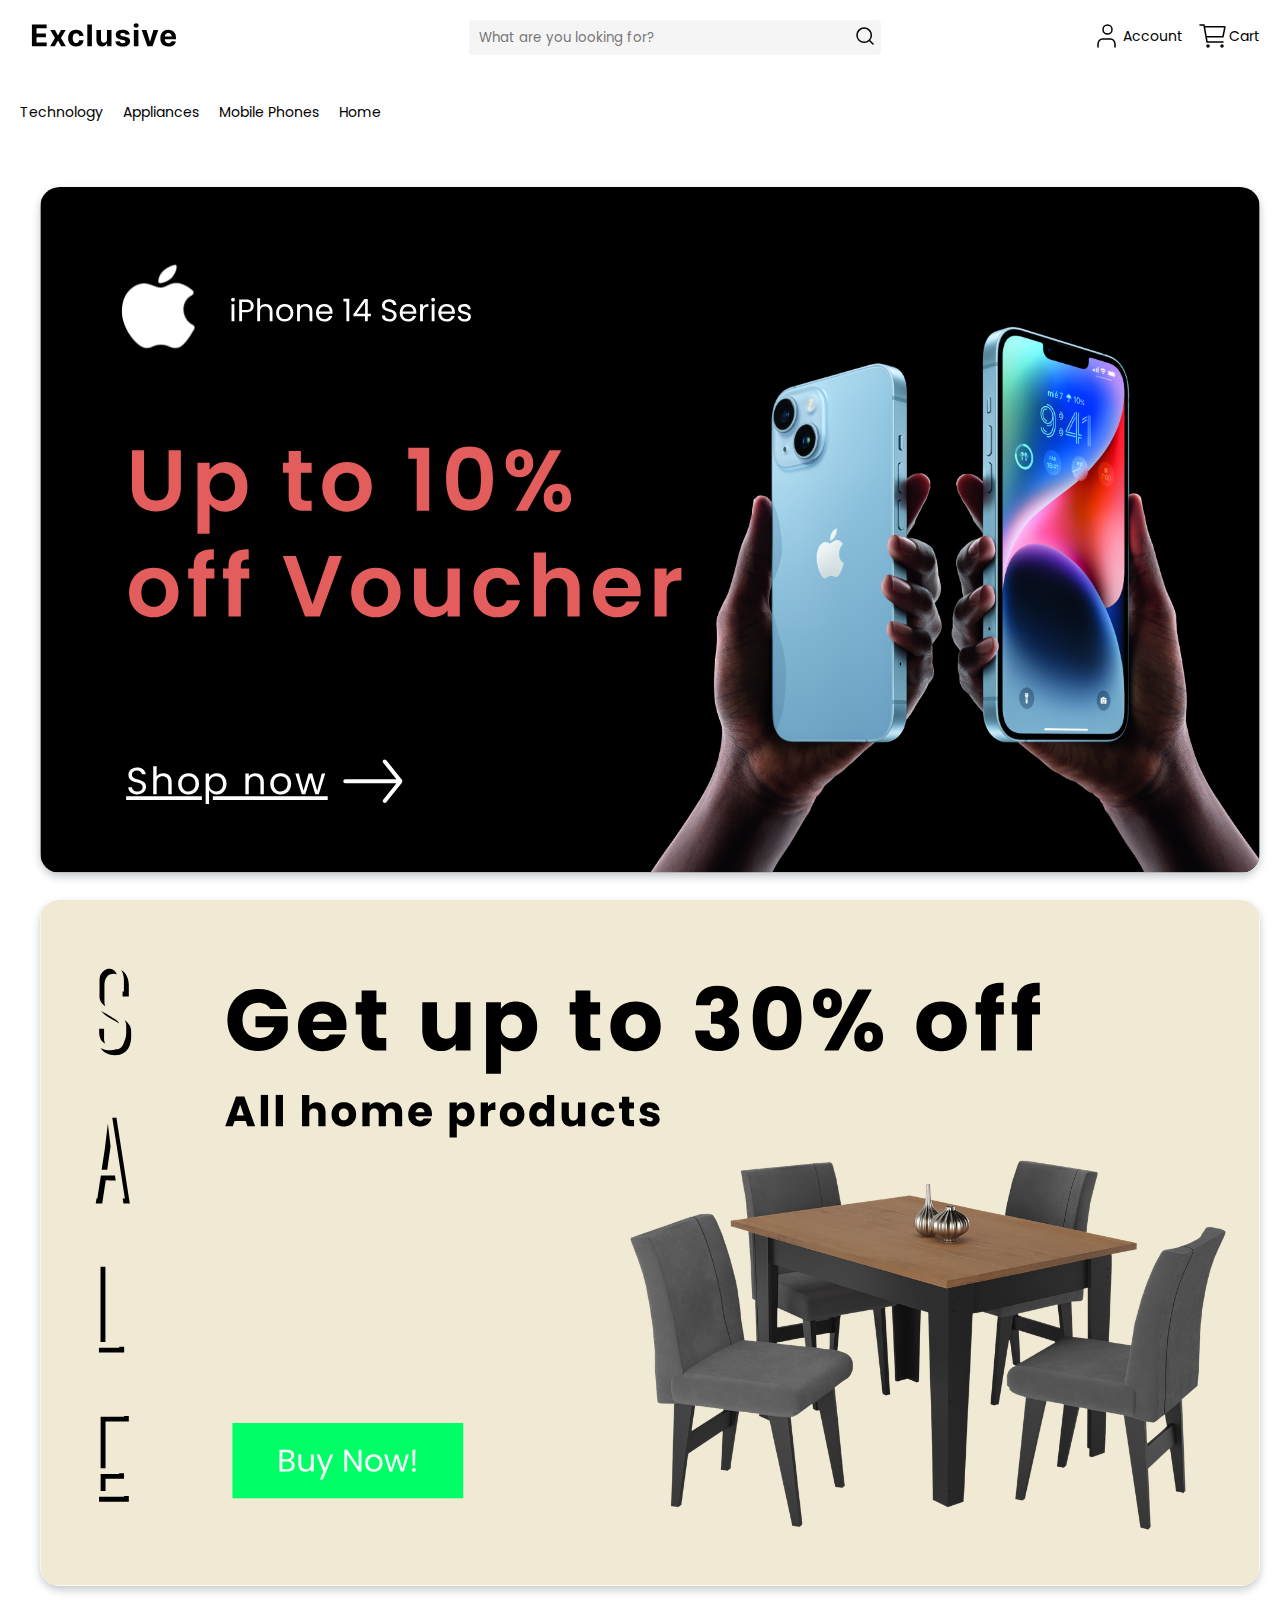
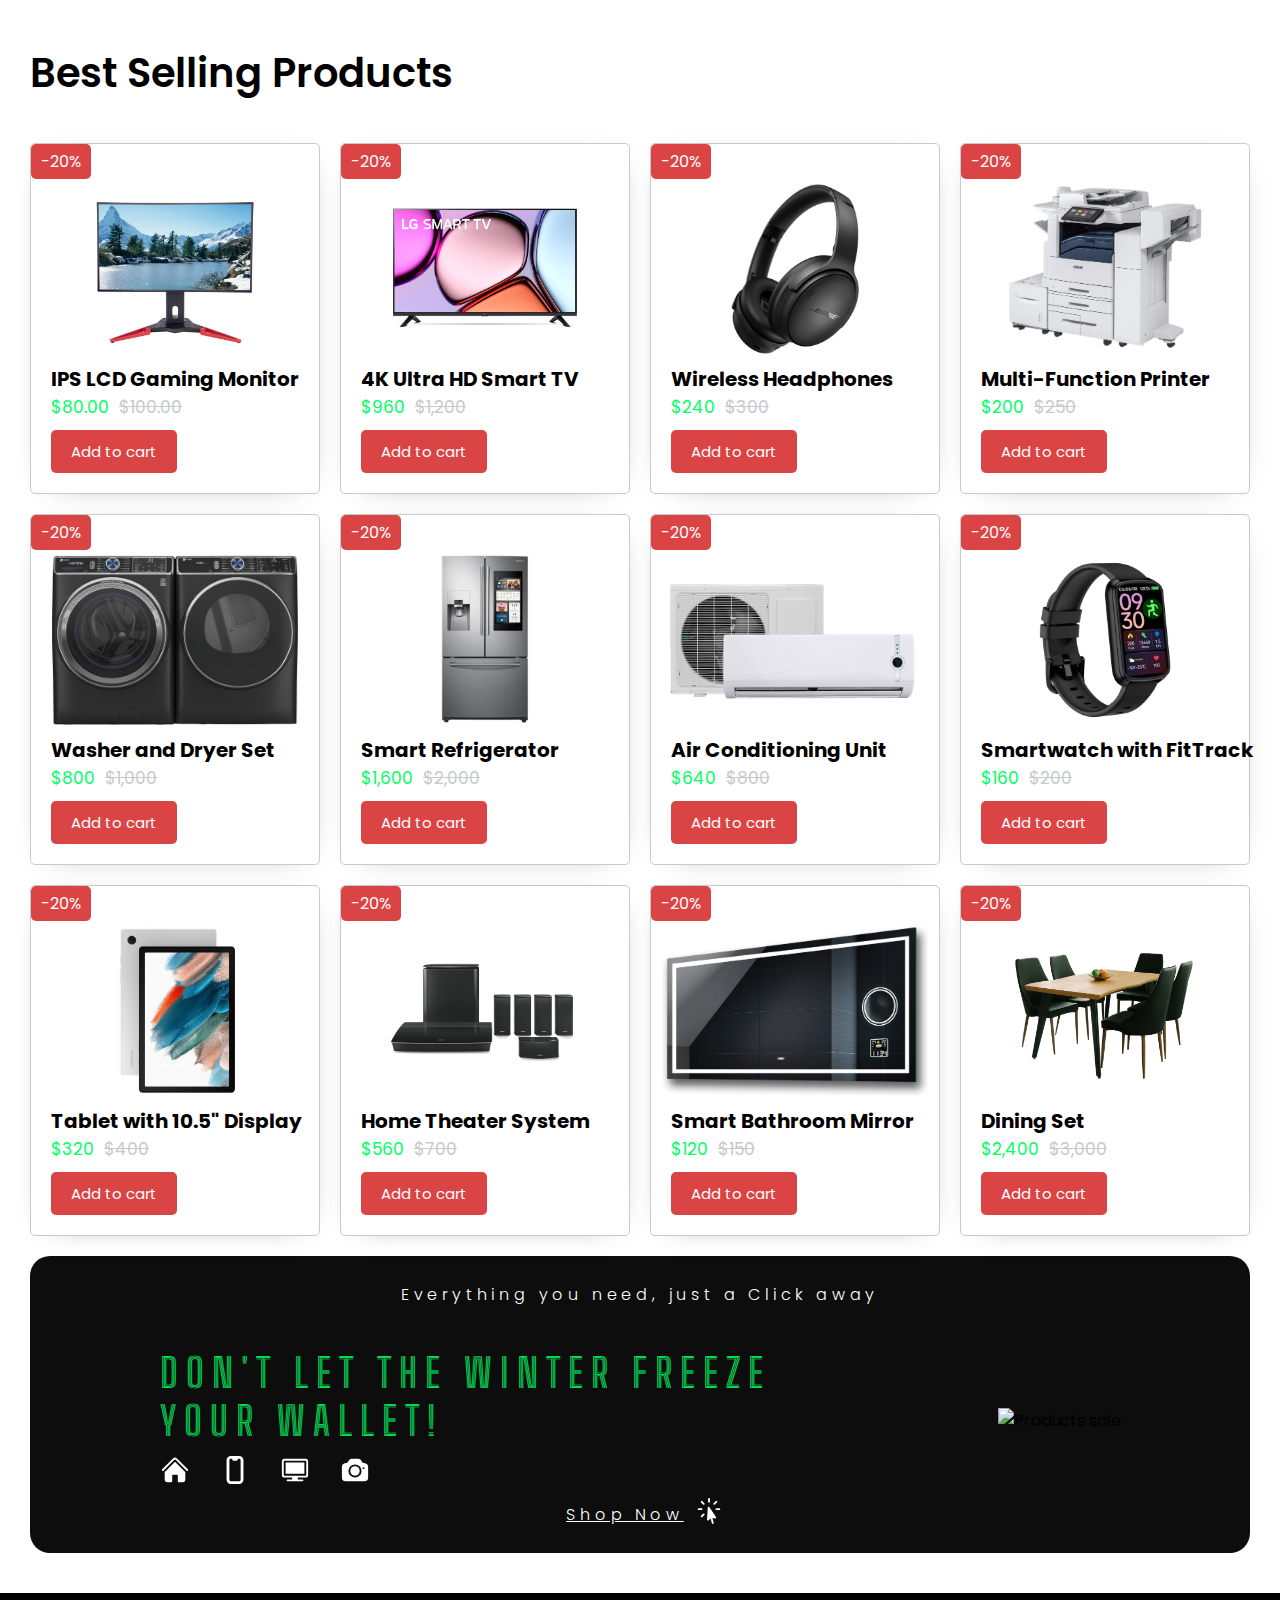
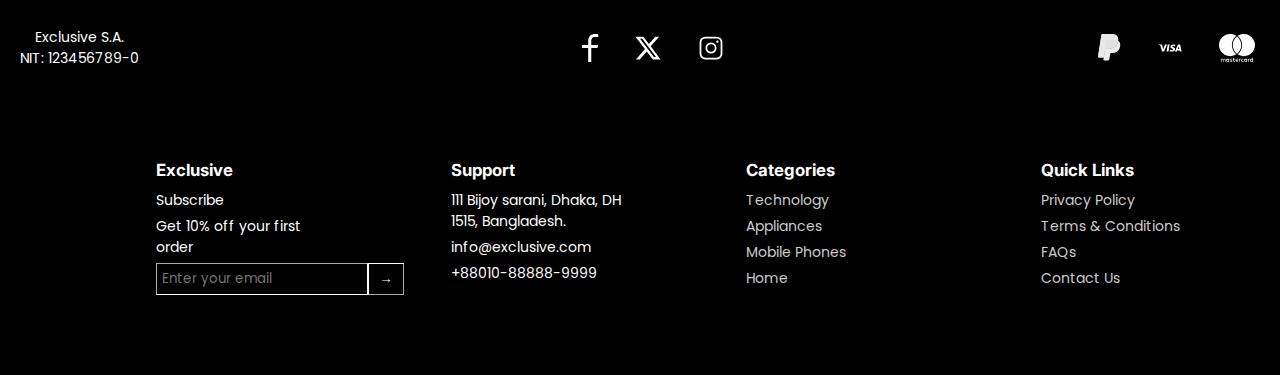
==== commit b4fa400d: "fix" ====
--- a/index.html
+++ b/index.html
@@ -9,7 +9,9 @@
   <body>
     <header>
       <div>
-        <img class="logo-img" src="images/icons/logo.svg" alt="search" />
+        <a href="index.html">
+          <img class="logo-img" src="images/icons/logo.svg" alt="" />
+        </a>
       </div>
       <div class="header-search">
         <input type="text" placeholder="What are you looking for?" />
@@ -21,7 +23,9 @@
         <a href="#">
           <img src="images/icons/account.svg" alt="account" /> Account
         </a>
-        <a href="cart.html"> <img src="images/icons/cart.svg" alt="cart" /> Cart </a>
+        <a href="cart.html">
+          <img src="images/icons/cart.svg" alt="cart" /> Cart
+        </a>
       </div>
     </header>
 
@@ -37,33 +41,32 @@
             <li><a href="#">Printing</a></li>
             <li><a href="#">Cameras</a></li>
           </ul>
-          </li>
-          <li class="list">
-            <a>Appliances</a>
-            <ul class="dropdown">
-              <li><a href="#">Air Conditioning</a></li>
-              <li><a href="#">Refrigeration</a></li>
-              <li><a href="#">Washing Machines/Dryers</a></li>
-            </ul>
-          </li>
-          <li class="list">
-            <a>Mobile Phones</a>
-            <ul class="dropdown">
-              <li><a href="#">Mobile Phones</a></li>
-              <li><a href="#">Tablets</a></li>
-              <li><a href="#">Smartwatches</a></li>
-            </ul>
-          </li>
-          <li class="list">
-            <a>Home</a>
-            <ul class="dropdown">
-              <li><a href="#">Living Room</a></li>
-              <li><a href="#">Dining Room</a></li>
-              <li><a href="#">Kitchen</a></li>
-              <li><a href="#">Bathroom</a></li>
-            </ul>
-          </li>
-          
+        </li>
+        <li class="list">
+          <a>Appliances</a>
+          <ul class="dropdown">
+            <li><a href="#">Air Conditioning</a></li>
+            <li><a href="#">Refrigeration</a></li>
+            <li><a href="#">Washing Machines/Dryers</a></li>
+          </ul>
+        </li>
+        <li class="list">
+          <a>Mobile Phones</a>
+          <ul class="dropdown">
+            <li><a href="#">Mobile Phones</a></li>
+            <li><a href="#">Tablets</a></li>
+            <li><a href="#">Smartwatches</a></li>
+          </ul>
+        </li>
+        <li class="list">
+          <a>Home</a>
+          <ul class="dropdown">
+            <li><a href="#">Living Room</a></li>
+            <li><a href="#">Dining Room</a></li>
+            <li><a href="#">Kitchen</a></li>
+            <li><a href="#">Bathroom</a></li>
+          </ul>
+        </li>
       </ul>
     </nav>
 
@@ -277,7 +280,8 @@
       <!-- Third section -->
       <section>
         <div class="banner-style">
-          <p class="poppins-style">Everything you need, just a Click away<p>
+          <p class="poppins-style">Everything you need, just a Click away</p>
+          <p></p>
 
           <div class="text-img-container">
             <div class="title-icons-container">
@@ -359,7 +363,10 @@
             </div>
 
             <div class="image-container">
-              <img src="images/products/products-banner.png" alt="Products sale" />
+              <img
+                src="images/products/products-banner.png"
+                alt="Products sale"
+              />
             </div>
           </div>
 
@@ -461,4 +468,4 @@
       </div>
     </footer>
   </body>
-</html>+</html>
--- a/styles/styles.css
+++ b/styles/styles.css
@@ -2,16 +2,15 @@
 @import url("./colors.css");
 @import url("./fonts.css");
 
-
 * {
   font-family: var(--font-primary);
 }
 
-body, html {
+body,
+html {
   margin: 0;
   padding: 0;
 }
-
 
 /* ==== VARIABLES ==== */
 :root {
@@ -20,10 +19,6 @@
   --padding-large: 1.5rem;
   --border-radius: 4px;
   --transition-duration: 0.5s;
-  --font-size-base: 16px;
-  --font-size-small: 14px;
-  --font-size-large: 24px;
-  --font-size-xlarge: 32px;
 }
 /* ==== COMMON ==== */
 
@@ -43,7 +38,7 @@
   flex-direction: column;
 }
 
-@media (min-width: 576px) {
+@media (min-width: 768px) {
   .flex-responsive-row {
     flex-direction: row;
   }
@@ -67,12 +62,12 @@
   margin-right: auto;
 }
 
- h1,
- h2,
- h3,
- h4,
- h5,
- h6 {
+h1,
+h2,
+h3,
+h4,
+h5,
+h6 {
   font-family: "Inter", sans-serif !important;
 }
 
@@ -113,7 +108,7 @@
 }
 
 header a:hover {
-  color: #DB4444;
+  color: #db4444;
 }
 
 .header-search input {
@@ -122,14 +117,14 @@
   width: 100%;
   padding: 10px;
   border: none;
-  background-color: #F5F5F5;
+  background-color: #f5f5f5;
 }
 
 .header-search button {
   border-radius: 0 4px 4px 0;
   padding: 4px;
   align-items: center;
-  background-color: #F5F5F5;
+  background-color: #f5f5f5;
   border: none;
   cursor: pointer;
   color: #000000;
@@ -159,7 +154,7 @@
   z-index: 2;
   display: none;
   position: absolute;
-  border: solid #A4A4A4;
+  border: solid #a4a4a4;
   border-width: 1px;
   border-radius: 4px;
   background-color: #ffffff;
@@ -178,9 +173,8 @@
   color: #000;
 }
 
-
 .subheader a:hover {
-  color: #DB4444;
+  color: #db4444;
 }
 
 .subheader .nav-menu li:hover .dropdown {
@@ -330,7 +324,8 @@
   color: var(--color-primary-green);
 }
 
-.home-page .price-normal, .price-discount{
+.home-page .price-normal,
+.price-discount {
   font-weight: 400 !important;
   font-size: 17px !important;
 }
@@ -404,7 +399,7 @@
 .home-page #title-banner {
   font-weight: 600;
   /* ==== COMMON ==== */
-  font-size: var(--title-poppins) !important; 
+  font-size: var(--title-poppins) !important;
   letter-spacing: 0.2em;
   /* ==== COMMON ==== */
   color: var(--color-primary-green);
@@ -650,6 +645,12 @@
 
 /* Breadcrumb */
 
+.breadcrumb {
+  display: flex;
+  flex-wrap: wrap;
+  padding: var(--padding-medium);
+}
+
 .breadcrumb.breadcrumb-cart {
   grid-row: 1 / 2;
 }
@@ -672,10 +673,9 @@
 }
 
 /* ======================== PRODUCT LIST PAGE ==============================*/
-main.plp{
-  font-family:  "Poppins", sans-serif;
-}
-
+main.plp {
+  font-family: "Poppins", sans-serif;
+}
 
 main.plp .sub-header h2,
 main.plp h3,
@@ -685,14 +685,48 @@
   margin: var(--padding-small) 0;
 }
 
-
 main.plp .product .product-info {
   padding: var(--padding-medium);
 }
 
+main.plp .sub-header {
+  justify-content: space-around;
+  align-items: center;
+  gap: 1rem;
+  color: var(--color-white);
+  border-radius: 15px;
+  margin: var(--padding-medium);
+  padding: var(--padding-medium);
+  background: rgb(46, 46, 46);
+  background: -moz-radial-gradient(
+    circle,
+    rgba(46, 46, 46, 1) 0%,
+    rgba(0, 0, 0, 1) 100%
+  );
+  background: -webkit-radial-gradient(
+    circle,
+    rgba(46, 46, 46, 1) 0%,
+    rgba(0, 0, 0, 1) 100%
+  );
+  background: radial-gradient(
+    circle,
+    rgba(46, 46, 46, 1) 0%,
+    rgba(0, 0, 0, 1) 100%
+  );
+}
+
+main.plp .sub-header img {
+  max-width: 100%;
+}
+
 main.plp .sub-header h2 {
-  font-size: var(--font-size-xlarge);
-  padding: 1rem;
+  font-size: var(--title-poppins);
+  padding: 0;
+  margin: 0;
+}
+
+main.plp .sub-header p {
+  font-size: 16px;
 }
 
 main.plp h3,
@@ -703,8 +737,6 @@
 main.plp > .container > * {
   padding: var(--padding-large);
 }
-
-
 
 main.plp .filters-container .filter {
   border: 1.5px solid var(--color-gray);
@@ -880,15 +912,15 @@
 }
 
 main.plp .banner button {
-  padding: var(--padding-large) calc(var(--padding-large) * 2);
+  padding: var(--padding-medium) calc(var(--padding-large) * 2);
   margin: var(--padding-medium) 0 var(--padding-large) 0;
+  font-size: var(--font-size-button);
 }
 
 main.plp .banner .exclusive-list {
   justify-content: center;
   gap: 3rem;
   margin: 30px 0;
-  font-size: var(--font-size-large);
 }
 
 main.plp .banner .exclusive-list li {
@@ -902,7 +934,15 @@
 /* Responsive  */
 
 /* Desktop */
-@media (min-width: 576px) {
+@media (min-width: 768px) {
+  main.plp .sub-header {
+    margin: auto;
+  }
+
+  main.plp .sub-header > * {
+    max-width: 40%;
+  }
+
   main.plp .filters-container {
     width: 25%;
   }
@@ -920,496 +960,253 @@
   }
 }
 
-/* ==== PRODUCT LIST PAGE ==== */
-
-main.plp .sub-header h2,
-main.plp h3,
-main.plp .products-container .results-info .results-count,
-main.plp .product .product-info {
+/* ==== PRODUCT DESCRIPTION PAGE ==== */
+
+main.pdp {
+  display: flex;
+  flex-direction: column;
+  align-items: center; /* Centers the product display horizontally */
+  padding: var(--padding-large);
+  margin: 0 auto; /* Centers the main content horizontally */
+}
+
+/* Align technical specifications to the left */
+main.pdp .technical-specifications {
+  align-self: flex-start;
+  width: 100%; /* Ensures it takes the full width of its container */
+  padding-left: var(
+    --padding-large
+  ); /* Adds padding to the left for alignment */
+}
+
+/* Align related products to the left */
+main.pdp .related-products {
+  align-self: flex-start;
+  width: 100%; /* Ensures it takes the full width of its container */
+  padding-left: var(
+    --padding-large
+  ); /* Adds padding to the left for alignment */
+}
+
+main.pdp .product-info h1,
+main.pdp .product-info p {
   font-weight: var(--font-weight-medium);
   margin: var(--padding-small) 0;
 }
 
-main.plp .product .product-info {
-  padding: var(--padding-medium);
-}
-
-main.plp .sub-header h2 {
+main.pdp .product-info h1.product-title {
   font-size: var(--font-size-xlarge);
-  padding: 1rem;
-}
-
-main.plp h3,
-main.plp .banner h3 * {
+  font-family: "Inter", sans-serif;
+}
+
+main.pdp .product-info .price {
   font-size: var(--font-size-large);
-}
-
-main.plp > .container > * {
+  color: var(--color-red);
+  font-weight: var(--font-weight-bold);
+  margin-bottom: var(--padding-small);
+}
+
+main.pdp .product-info .availability {
+  font-size: var(--font-size-small);
+  color: var(--color-green);
+  margin-bottom: var(--padding-small);
+}
+
+main.pdp .product-info .reviews {
+  font-size: var(--font-size-small);
+  color: var(--color-dark-gray);
+  margin-bottom: var(--padding-medium);
+}
+
+main.pdp .product-info .short-description {
+  font-size: var(--font-size-base);
+  font-weight: var(--font-weight-light);
+  margin-bottom: var(--padding-medium);
+}
+
+main.pdp > .container > * {
   padding: var(--padding-large);
 }
 
-main.plp .filters-container .filter {
-  border: 1.5px solid var(--color-gray);
+main.pdp .product-display {
+  display: flex;
+  flex-direction: row;
+  gap: 5em; /* Increase the gap to leave more space between the main image and product info */
+  align-items: center;
+  justify-content: center;
+  width: 100%;
+  max-width: 1024px;
+}
+
+main.pdp .product-images {
+  display: flex;
+  gap: var(--padding-small);
+}
+
+main.pdp .product-images .main-image {
+  display: flex;
+  justify-content: center;
+  align-items: center;
   border-radius: var(--border-radius);
-  padding: var(--padding-small) var(--padding-small) 0;
-  margin: var(--padding-small) 0;
-}
-
-main.plp .filters-container .filter-name {
-  font-weight: var(--font-weight-medium);
-  margin: calc(-1 * var(--padding-small)) calc(-1 * var(--padding-small)) 0;
-  padding: var(--padding-small);
-  cursor: pointer;
-  background-color: #f9f9f9;
-}
-
-main.plp .filters-container .filter-options li {
-  display: flex;
-  flex-direction: row;
-  padding: var(--padding-small);
-}
-
-main.plp .filters-container .filter-options li label,
-main.plp .products-container .results-info .results-count,
-main.plp .product .product-info {
   flex-grow: 1;
 }
 
-main.plp .filters-container .filter-options li label,
-main.plp .filters-container .filter-options li input {
-  cursor: pointer;
-}
-
-main.plp .filters-container .filter-options li .number-results {
-  font-weight: var(--font-weight-light);
-  font-size: var(--font-size-xsmall);
-}
-
-main.plp .products-container .results-info select {
-  border: 1px solid #808080;
-  padding: 2px;
+main.pdp .product-images .main-image img.main-img {
+  width: 100%;
+  max-width: 500px;
+  max-height: 500px;
+  object-fit: cover;
+  border-radius: var(--border-radius);
+}
+
+main.pdp .product-images .thumbnail-images {
+  display: flex;
+  flex-direction: column;
+  gap: var(--padding-small);
+  justify-content: center;
+}
+
+main.pdp .product-images .thumbnail-images img.thumbnail-img {
+  width: 70px;
+  height: 70px;
+  object-fit: cover;
   border-radius: var(--border-radius);
   cursor: pointer;
-  margin-left: var(--padding-small);
-}
-
-main.plp .products-container .products-list .product {
-  border: 1.5px solid var(--color-gray);
+}
+
+main.pdp .product-info {
+  max-width: 400px;
+  width: 100%;
+}
+
+main.pdp .product-options {
+  display: flex;
+  flex-direction: column;
+  gap: var(--padding-small);
+  margin-top: var(--padding-medium);
+}
+
+main.pdp .product-options .option {
+  margin-bottom: var(--padding-small);
+}
+
+main.pdp .product-options label {
+  font-weight: var(--font-weight-medium);
+}
+
+main.pdp .product-options select {
+  width: 100%;
+  padding: var(--padding-small);
   border-radius: var(--border-radius);
-  margin: var(--padding-medium) 0;
-}
-
-main.plp .products-list .product a {
-  color: inherit !important;
-  text-decoration: none;
+  border: 1px solid var(--color-gray);
   cursor: pointer;
 }
 
-main.plp .products-list .product .product-img {
-  width: 100%;
+main.pdp .purchase-options {
   display: flex;
   flex-direction: column;
-  justify-content: center;
-  align-items: center;
-  background-color: #f5f5f5;
-}
-
-main.plp .product .product-img img {
-  max-height: 300px;
-  object-fit: cover;
-}
-
-main.plp .product .product-info .product-rating {
-  display: flex;
-  flex-direction: row;
-  justify-content: center;
-  align-items: center;
-  width: fit-content;
-}
-
-main.plp .product .product-info .product-rating .rating-stars {
-  display: flex;
-}
-
-main.plp .product .product-info .product-rating .rating-value {
+  gap: var(--padding-small);
+  margin-top: var(--padding-medium);
+}
+
+main.pdp .purchase-options .btn-buy-now,
+main.pdp .purchase-options .btn-add-to-cart {
   font-weight: var(--font-weight-medium);
-  margin-right: var(--padding-small);
-}
-
-main.plp .product .product-info .product-rating .rating-count {
-  font-weight: var(--font-weight-light);
-  font-size: var(--font-size-small);
-}
-
-main.plp .product .product-info .product-name {
-  margin-top: 0;
-}
-
-main.plp .product .product-info .product-description * {
-  font-weight: var(--font-weight-light);
-}
-
-main.plp .product .product-info .product-buy {
-  display: flex;
-  flex-direction: row;
-  justify-content: space-between;
-  align-items: center;
-  flex-wrap: wrap;
-}
-
-main.plp .product .product-info .product-buy .pricing {
-  display: flex;
-  flex-direction: row;
-  align-items: center;
-  gap: var(--padding-small);
-}
-
-main.plp .product .product-info .product-buy .price {
-  font-weight: var(--font-weight-bold);
-  font-size: var(--font-size-medium);
-  color: var(--color-red);
-}
-
-main.plp .product .product-info .product-buy .old-price {
-  font-weight: var(--font-weight-light);
-  font-size: var(--font-size-small);
-  color: var(--color-dark-gray);
-  text-decoration: line-through;
-}
-
-main.plp .product .product-info .product-buy button,
-main.plp .banner button,
-main.plp .products-list button.load-more-btn {
-  font-weight: var(--font-weight-medium);
-  color: var(--color-gray);
+  color: white;
   background-color: var(--color-red);
   border-radius: var(--border-radius);
-  outline: none;
   border: none;
   padding: var(--padding-medium) var(--padding-large);
   cursor: pointer;
   transition: var(--transition-duration);
-}
-
-main.plp .products-list button.load-more-btn {
-  background-color: transparent;
-  border: 2px solid var(--color-green);
-  display: block;
-  color: black;
-  margin-top: 40px;
-}
-
-main.plp .products-list button.load-more-btn:hover {
+  width: 100%;
+}
+
+main.pdp .purchase-options .btn-buy-now:hover,
+main.pdp .purchase-options .btn-add-to-cart:hover {
   background-color: var(--color-green);
-  color: white;
-}
-
-main.plp .product .product-info .product-buy button:hover,
-main.plp .banner button:hover {
-  background-color: var(--color-green);
-}
-
-main.plp .banner {
-  margin-top: 100px;
-  color: var(--color-gray);
-  background-color: #0d0d0d;
+}
+
+main.pdp .technical-specifications h2,
+main.pdp .related-products h2 {
+  font-size: var(--font-size-large);
+  font-weight: var(--font-weight-medium);
+  margin-bottom: var(--padding-medium);
+  font-family: "Inter", sans-serif;
+}
+
+main.pdp .technical-specifications table {
+  width: 50%;
+  border-spacing: 0;
+}
+
+main.pdp .technical-specifications td {
+  padding: var(--padding-small);
+  font-size: var(--font-size-base);
+  font-weight: var(--font-weight-light);
+}
+
+main.pdp .related-products .related-items {
+  display: flex;
+  justify-content: space-between; /* Ensure all related products are on the same line */
+  gap: var(--padding-medium);
+}
+
+main.pdp .related-products .related-item {
   text-align: center;
-  padding: var(--padding-large);
-}
-
-main.plp .banner h3 {
-  margin: 2rem 1rem;
-}
-
-main.plp .banner button {
-  padding: var(--padding-large) calc(var(--padding-large) * 2);
-  margin: var(--padding-medium) 0 var(--padding-large) 0;
-}
-
-main.plp .banner .exclusive-list {
-  justify-content: center;
-  gap: 3rem;
-  margin: 30px 0;
-  font-size: var(--font-size-large);
-}
-
-main.plp .banner .exclusive-list li {
-  flex: 1 1 0px;
-}
-
-main.plp .banner .exclusive-list p {
-  margin: 0.5rem;
-}
-
-/* Responsive  */
+  width: 22%; /* Ensure four items fit in one row */
+}
+
+main.pdp .related-products .related-item img {
+  max-width: 100%;
+  border-radius: var(--border-radius);
+  margin-bottom: 0;
+}
+
+main.pdp .related-products .related-item p {
+  font-size: var(--font-size-small);
+  font-weight: var(--font-weight-medium);
+  margin-bottom: 1.5em;
+}
+
+/* Responsive */
 
 /* Desktop */
 @media (min-width: 576px) {
-  main.plp .filters-container {
-    width: 25%;
-  }
-
-  main.plp .products-container {
-    width: 75%;
-  }
-
-  main.plp .products-list .product .product-img {
-    width: min(100%, 300px);
-  }
-
-  main.plp .container-scroll {
-    max-height: calc(100vh - 100px);
-  }
-}
-
-/* ==== PRODUCT DESCRIPTION PAGE ==== */
-main.pdp {
-  display: flex;
-  flex-direction: column;
-  align-items: center; /* Centers the product display horizontally */
-  padding: var(--padding-large);
-  margin: 0 auto; /* Centers the main content horizontally */
-}
-
-/* Align technical specifications to the left */
-main.pdp .technical-specifications {
-  align-self: flex-start;
-  width: 100%; /* Ensures it takes the full width of its container */
-  padding-left: var(--padding-large); /* Adds padding to the left for alignment */
-}
-
-/* Align related products to the left */
-main.pdp .related-products {
-  align-self: flex-start;
-  width: 100%; /* Ensures it takes the full width of its container */
-  padding-left: var(--padding-large); /* Adds padding to the left for alignment */
-}
-
-main.pdp .product-info h1,
-main.pdp .product-info p {
-    font-weight: var(--font-weight-medium);
-    margin: var(--padding-small) 0;
-}
-
-main.pdp .product-info h1.product-title {
-    font-size: var(--font-size-xlarge);
-    font-family: "Inter", sans-serif;
-}
-
-main.pdp .product-info .price {
-    font-size: var(--font-size-large);
-    color: var(--color-red);
-    font-weight: var(--font-weight-bold);
-    margin-bottom: var(--padding-small);
-}
-
-main.pdp .product-info .availability {
-    font-size: var(--font-size-small);
-    color: var(--color-green);
-    margin-bottom: var(--padding-small);
-}
-
-main.pdp .product-info .reviews {
-    font-size: var(--font-size-small);
-    color: var(--color-dark-gray);
-    margin-bottom: var(--padding-medium);
-}
-
-main.pdp .product-info .short-description {
-    font-size: var(--font-size-base);
-    font-weight: var(--font-weight-light);
-    margin-bottom: var(--padding-medium);
-}
-
-main.pdp > .container > * {
-    padding: var(--padding-large);
-}
-
-main.pdp .product-display {
-    display: flex;
+  main.pdp .product-images {
     flex-direction: row;
-    gap: 5em; /* Increase the gap to leave more space between the main image and product info */
-    align-items: center;
-    justify-content: center;
-    width: 100%;
-    max-width: 1024px;
-}
-
-
-main.pdp .product-images {
-    display: flex;
-    gap: var(--padding-small);
-}
-
-main.pdp .product-images .main-image {
-    display: flex;
-    justify-content: center;
-    align-items: center;
-    border-radius: var(--border-radius);
-    flex-grow: 1;
-}
-
-main.pdp .product-images .main-image img.main-img {
-    width: 100%;
+    gap: var(--padding-large);
+  }
+
+  main.pdp .product-images .main-image img.main-img {
     max-width: 500px;
     max-height: 500px;
-    object-fit: cover;
-    border-radius: var(--border-radius);
-}
-
-main.pdp .product-images .thumbnail-images {
-    display: flex;
-    flex-direction: column;
-    gap: var(--padding-small);
-    justify-content: center;
-}
-
-main.pdp .product-images .thumbnail-images img.thumbnail-img {
-    width: 70px;
-    height: 70px;
-    object-fit: cover;
-    border-radius: var(--border-radius);
-    cursor: pointer;
-}
-
-main.pdp .product-info {
-    max-width: 400px;
-    width: 100%;
-}
-
-main.pdp .product-options {
-    display: flex;
-    flex-direction: column;
-    gap: var(--padding-small);
-    margin-top: var(--padding-medium);
-}
-
-main.pdp .product-options .option {
-    margin-bottom: var(--padding-small);
-}
-
-main.pdp .product-options label {
-    font-weight: var(--font-weight-medium);
-}
-
-main.pdp .product-options select {
-    width: 100%;
-    padding: var(--padding-small);
-    border-radius: var(--border-radius);
-    border: 1px solid var(--color-gray);
-    cursor: pointer;
-}
-
-main.pdp .purchase-options {
-    display: flex;
-    flex-direction: column;
-    gap: var(--padding-small);
-    margin-top: var(--padding-medium);
-}
-
-main.pdp .purchase-options .btn-buy-now,
-main.pdp .purchase-options .btn-add-to-cart {
-    font-weight: var(--font-weight-medium);
-    color: white;
-    background-color: var(--color-red);
-    border-radius: var(--border-radius);
-    border: none;
-    padding: var(--padding-medium) var(--padding-large);
-    cursor: pointer;
-    transition: var(--transition-duration);
-    width: 100%;
-}
-
-main.pdp .purchase-options .btn-buy-now:hover,
-main.pdp .purchase-options .btn-add-to-cart:hover {
-    background-color: var(--color-green);
-}
-
-main.pdp .technical-specifications h2,
-main.pdp .related-products h2 {
-    font-size: var(--font-size-large);
-    font-weight: var(--font-weight-medium);
-    margin-bottom: var(--padding-medium);
-    font-family: "Inter", sans-serif;
-}
-
-main.pdp .technical-specifications table {
-    width: 50%;
-    border-spacing: 0;
-}
-
-main.pdp .technical-specifications td {
-    padding: var(--padding-small);
-    font-size: var(--font-size-base);
-    font-weight: var(--font-weight-light);
-}
-
-main.pdp .related-products .related-items {
-    display: flex;
-    justify-content: space-between; /* Ensure all related products are on the same line */
-    gap: var(--padding-medium);
-}
-
-main.pdp .related-products .related-item {
-    text-align: center;
-    width: 22%; /* Ensure four items fit in one row */
-}
-
-main.pdp .related-products .related-item img {
-    max-width: 100%;
-    border-radius: var(--border-radius);
-    margin-bottom: 0;
-}
-
-main.pdp .related-products .related-item p {
-    font-size: var(--font-size-small);
-    font-weight: var(--font-weight-medium);
-    margin-bottom: 1.5em;
-}
-
-/* Responsive */
-
-/* Desktop */
-@media (min-width: 576px) {
-    main.pdp .product-images {
-        flex-direction: row;
-        gap: var(--padding-large);
-    }
-
-    main.pdp .product-images .main-image img.main-img {
-        max-width: 500px;
-        max-height: 500px;
-    }
-
-    main.pdp .related-products .related-items {
-        justify-content: space-between;
-    }
+  }
+
+  main.pdp .related-products .related-items {
+    justify-content: space-between;
+  }
 }
 
 /* For small screens */
 @media (max-width: 576px) {
-    main.pdp .product-display {
-        flex-direction: column;
-    }
-
-    main.pdp .product-images {
-        margin-bottom: var(--padding-medium);
-    }
-
-    main.pdp .related-products .related-items {
-      flex-wrap: wrap;
-      justify-content: space-between;
-    }
-
-    main.pdp .related-products .related-item {
-        width: 48%; /* Two items per row */
-    }
-}
-
-/* * {
-  margin: 0;
-  padding: 0;
-} */
+  main.pdp .product-display {
+    flex-direction: column;
+  }
+
+  main.pdp .product-images {
+    margin-bottom: var(--padding-medium);
+  }
+
+  main.pdp .related-products .related-items {
+    flex-wrap: wrap;
+    justify-content: space-between;
+  }
+
+  main.pdp .related-products .related-item {
+    width: 48%; /* Two items per row */
+  }
+}
 
 /* ==== SHOPPING CART PAGE ==== */
 
@@ -1431,7 +1228,7 @@
   color: #000;
 }
 
-main.cart-page a>h3 {
+main.cart-page a > h3 {
   text-decoration: none;
   font-weight: 300;
 }
@@ -1440,7 +1237,8 @@
   margin: 0;
 }
 
-.cart-page h2, .recommended-items-section h2 {
+.cart-page h2,
+.recommended-items-section h2 {
   font-weight: 600;
 }
 
@@ -1450,7 +1248,7 @@
   grid-row: 1 / 2;
 }
 
-.breadcrumb>p>span {
+.breadcrumb > p > span {
   color: var(--color-neutral-grey);
 }
 
@@ -1484,19 +1282,18 @@
   margin: 0;
 }
 
-.item.item-cart>img {
+.item.item-cart > img {
   width: 110px;
   height: 110px;
   border-radius: 4px;
   align-self: center;
-
 }
 
 .item-info.item-cart-info {
   margin-left: 8px;
 }
 
-.item-info.item-cart-info>h3 {
+.item-info.item-cart-info > h3 {
   font-weight: 300;
   cursor: pointer;
 }
@@ -1505,11 +1302,11 @@
   display: flex;
 }
 
-.item-price.item-price-cart>p:nth-child(1) {
+.item-price.item-price-cart > p:nth-child(1) {
   display: none;
 }
 
-.item-price.item-price-cart>p:nth-child(2) {
+.item-price.item-price-cart > p:nth-child(2) {
   position: absolute;
   font-weight: 600;
   right: 0;
@@ -1558,7 +1355,6 @@
   border: none;
   outline: none;
 }
-
 
 /* Pay Section */
 .pay-section.pay-section-cart {
@@ -1581,10 +1377,9 @@
   padding-bottom: 8px;
 }
 
-.pay-section.pay-section-cart .pay-info>p:nth-child(2) {
+.pay-section.pay-section-cart .pay-info > p:nth-child(2) {
   font-weight: 600;
 }
-
 
 .pay-section.pay-section-cart .pay-button {
   font-family: Poppins, sans-serif;
@@ -1608,7 +1403,6 @@
   display: none;
 }
 
-
 /* Desktop Responsive*/
 
 @media (min-width: 900px) {
@@ -1616,7 +1410,7 @@
     grid-template-columns: auto 400px;
     padding: 24px;
   }
-  
+
   .breadcrumb.breadcrumb.breadcrumb-cart {
     grid-column: 1 / 3;
     grid-row: 1 / 2;
@@ -1637,11 +1431,11 @@
     align-items: center;
   }
 
-  .item-price.item-price-cart>p:nth-child(1) {
+  .item-price.item-price-cart > p:nth-child(1) {
     display: block;
   }
 
-  .item-price.item-price-cart>p:nth-child(2) {
+  .item-price.item-price-cart > p:nth-child(2) {
     position: absolute;
     top: 24px;
     right: -10px;
@@ -1651,7 +1445,6 @@
     grid-column: 2 / 3;
     grid-row: 2 / 3;
   }
-
 
   /* Recommended Items Section */
   .recommended-items-section {
@@ -1662,7 +1455,6 @@
     box-shadow: 0 0 12px 0 rgba(0, 0, 0, 0.12);
     border-radius: 6px;
     padding: 24px;
-
   }
 
   .recommended-items-container {
@@ -1692,7 +1484,7 @@
     margin-top: 4px;
   }
 
-  .recommended-item>img {
+  .recommended-item > img {
     width: 100%;
     padding-bottom: 24px;
     margin-bottom: 4px;
@@ -1719,13 +1511,14 @@
     margin: 8px 4px;
   }
 
-  .rate-recommended-product>p {
+  .rate-recommended-product > p {
     font-size: 14px;
     color: var(--color-secondary-light-red);
     font-weight: 600;
   }
 
-  .back-btn.back-btn-cart, .next-btn.next-btn-cart {
+  .back-btn.back-btn-cart,
+  .next-btn.next-btn-cart {
     width: 40px;
     position: absolute;
     cursor: pointer;
@@ -1743,10 +1536,9 @@
     bottom: 190px;
     margin-right: 30px;
   }
-  
-
-  .back-btn.back-btn-cart>img, .next-btn.next-btn-cart>img {
+
+  .back-btn.back-btn-cart > img,
+  .next-btn.next-btn-cart > img {
     width: 100%;
   }
-
-}+}
